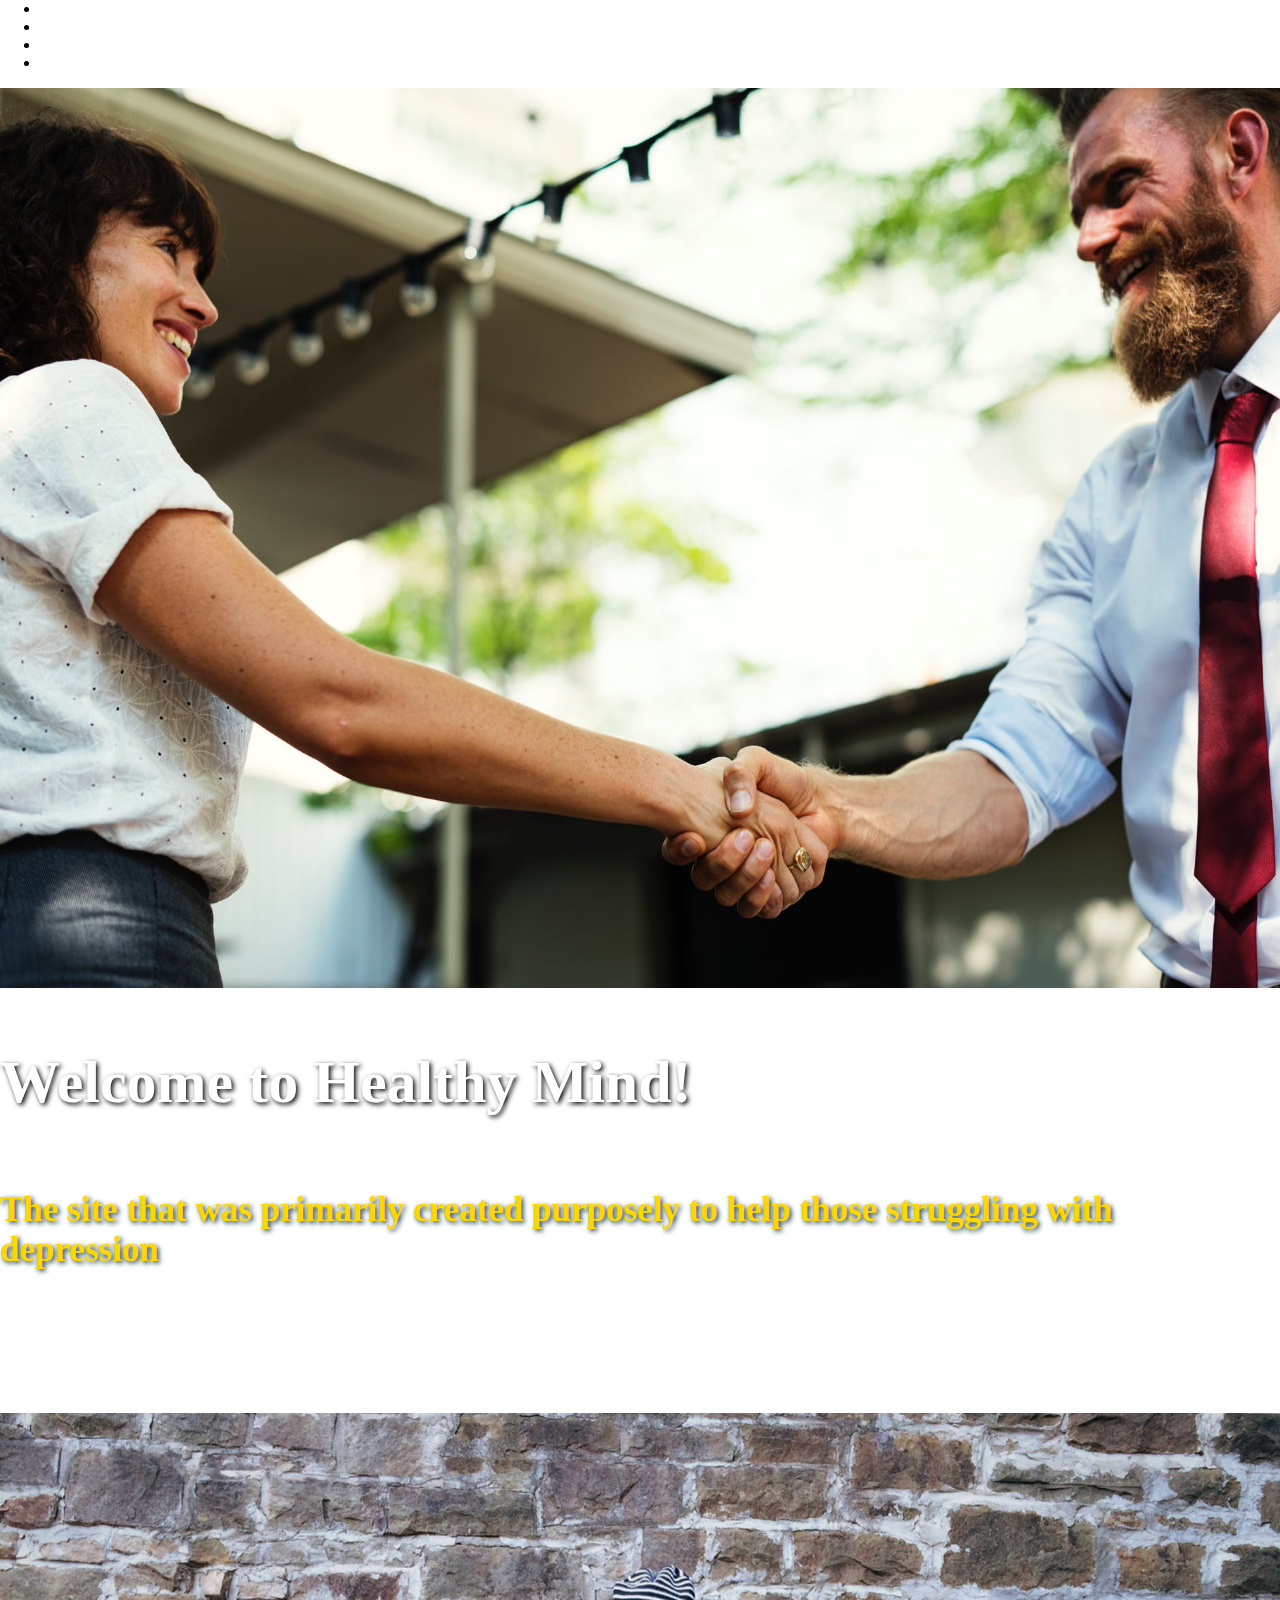
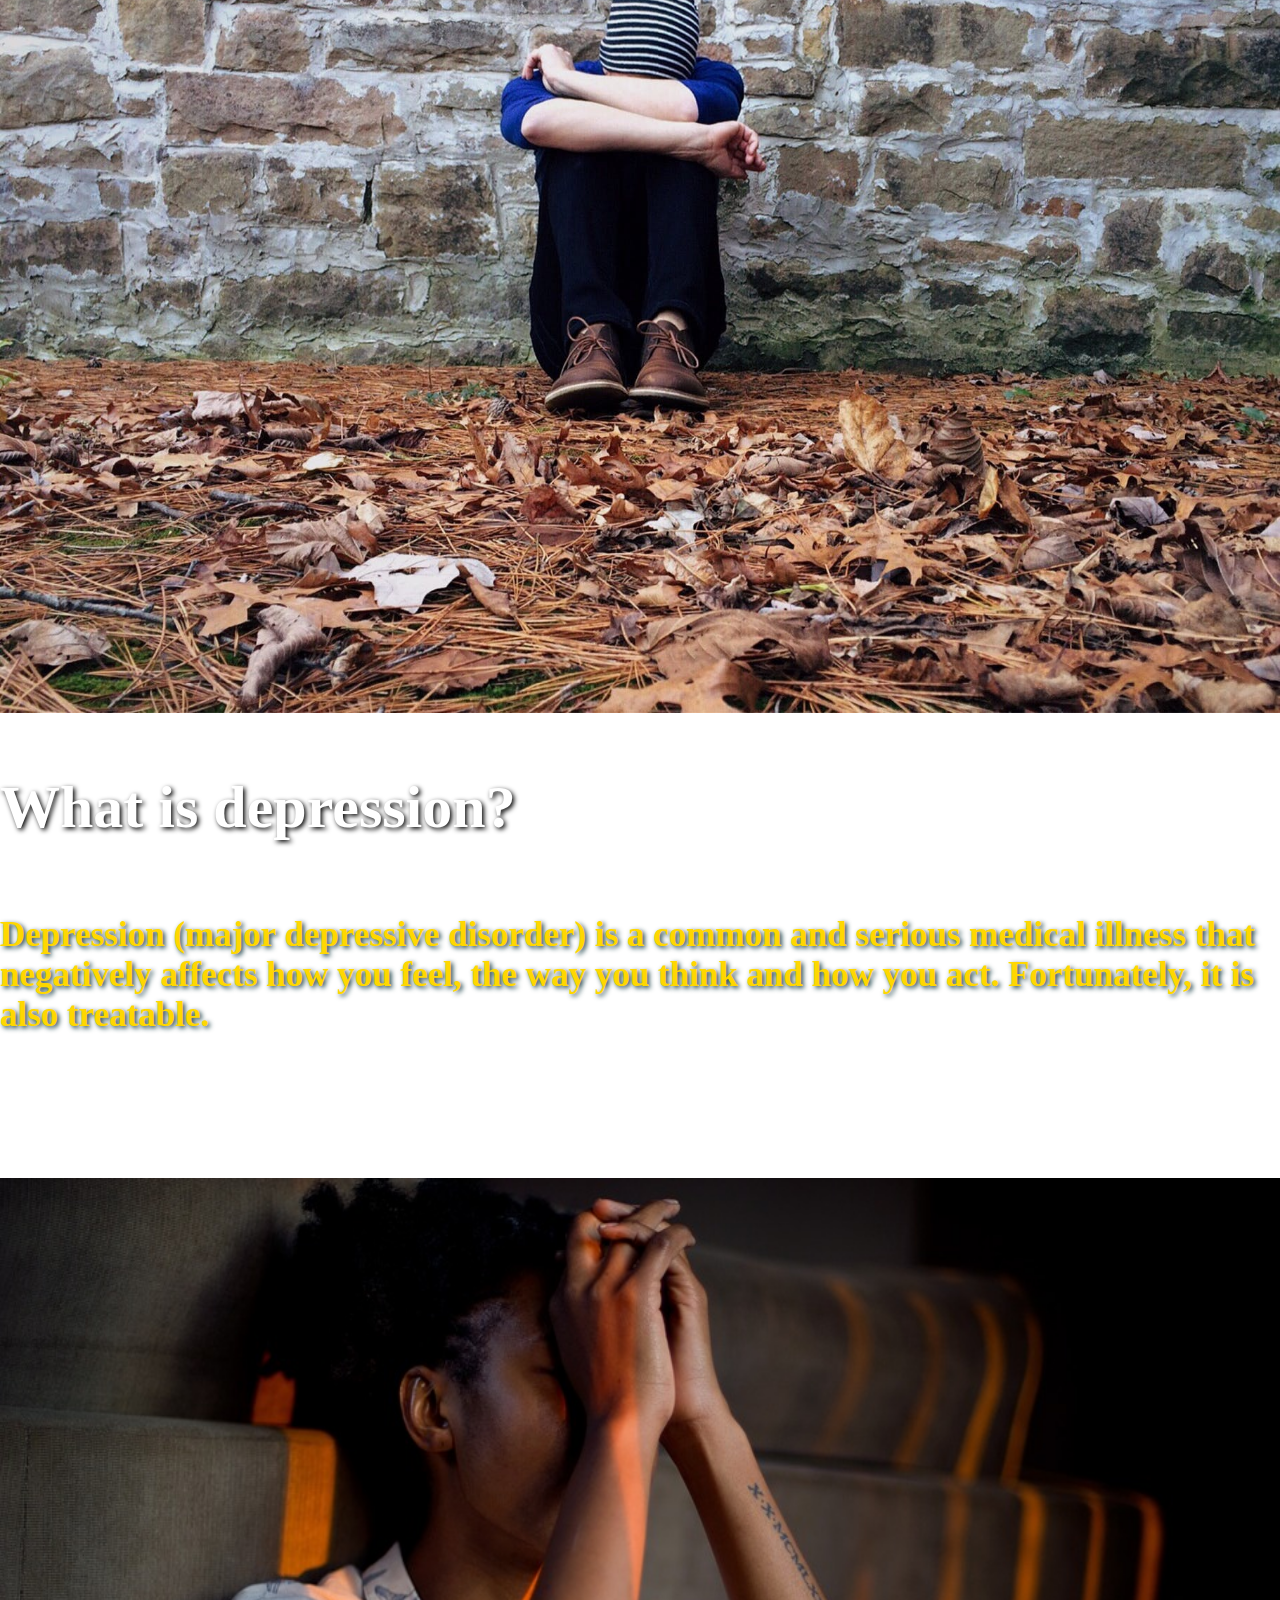
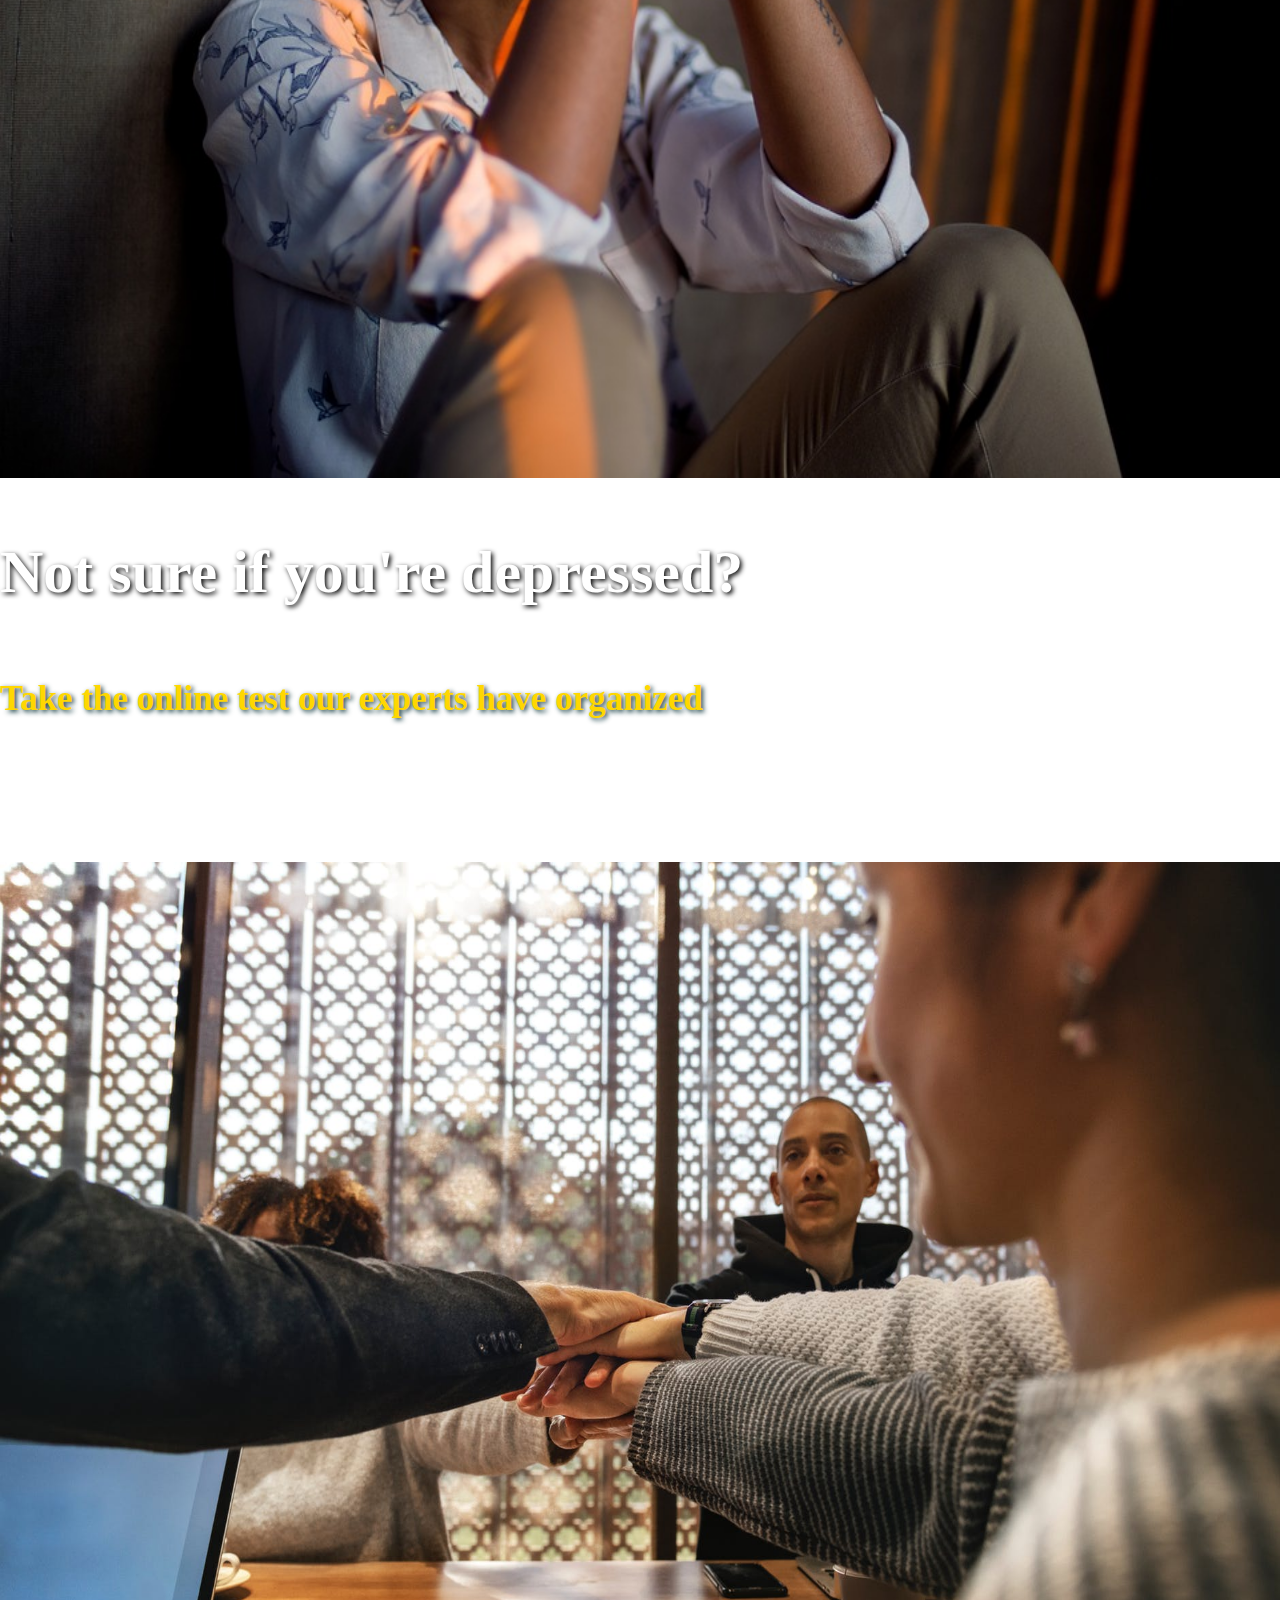
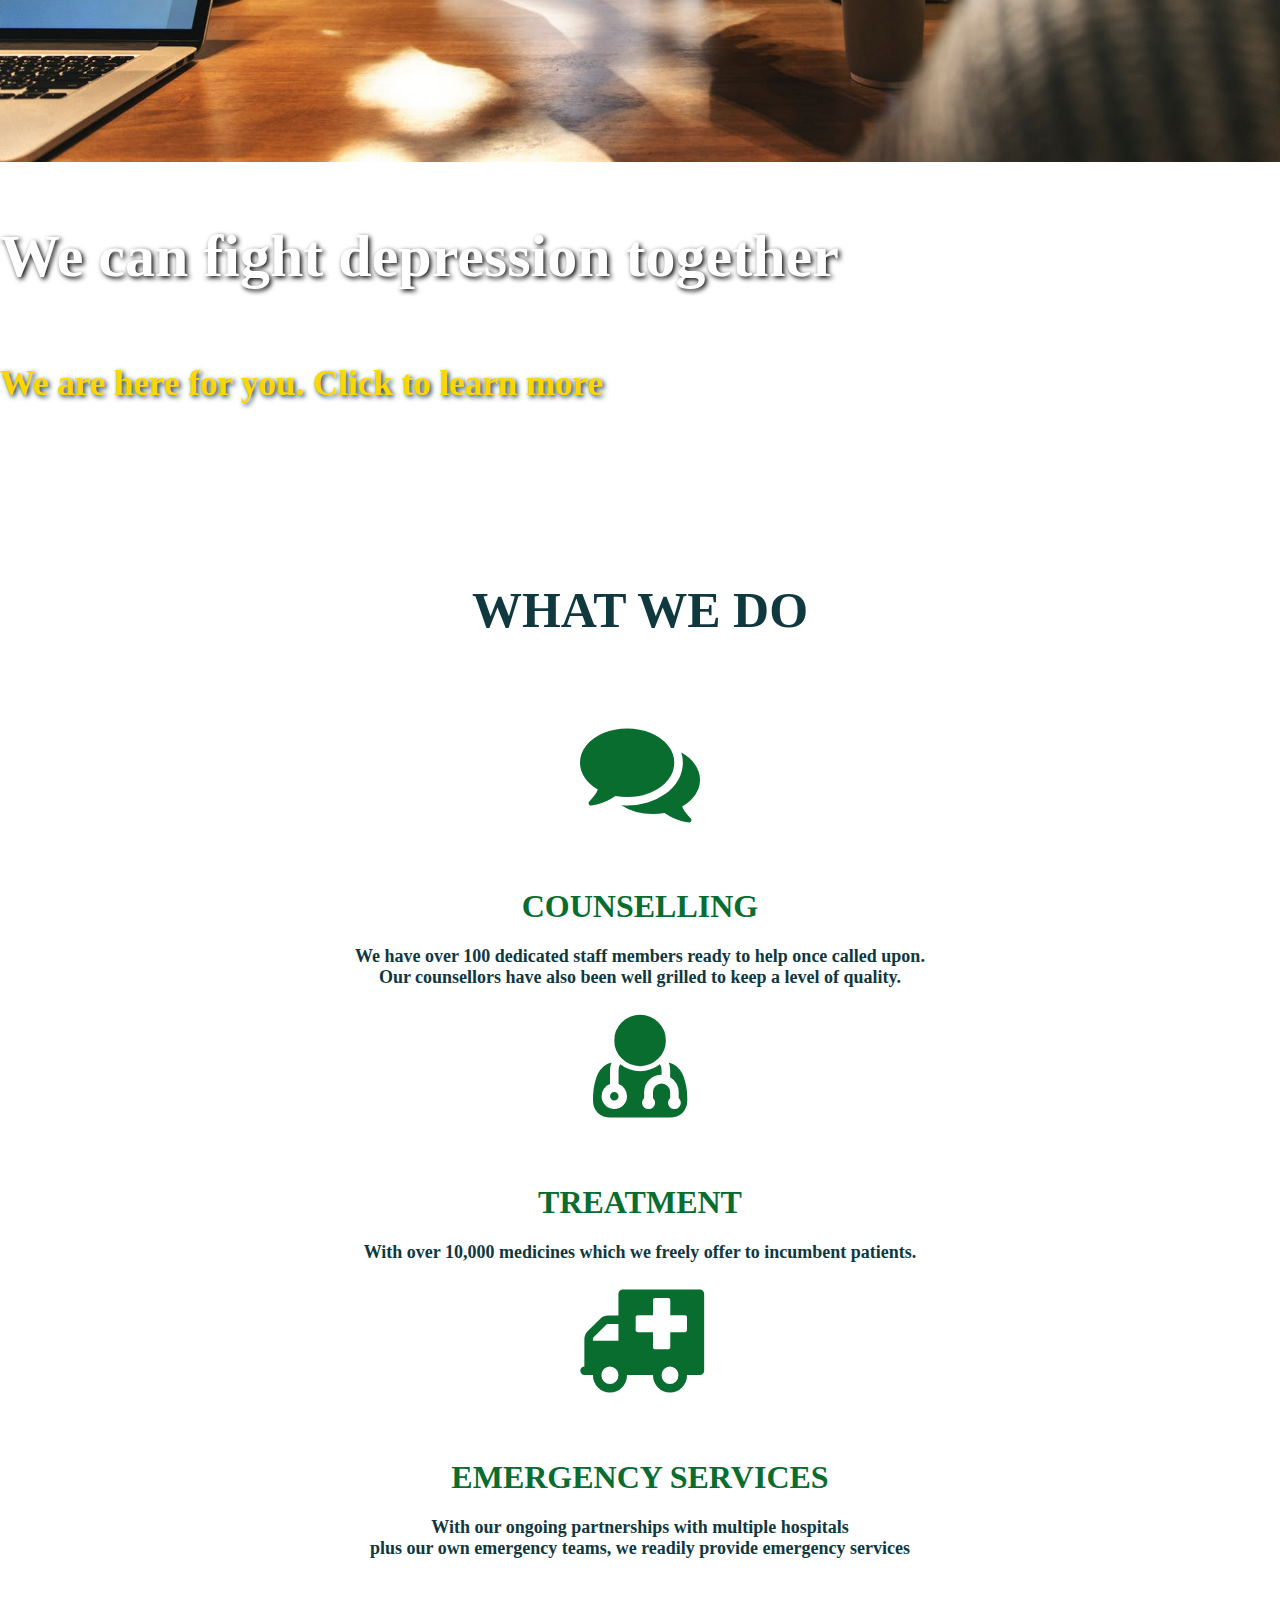
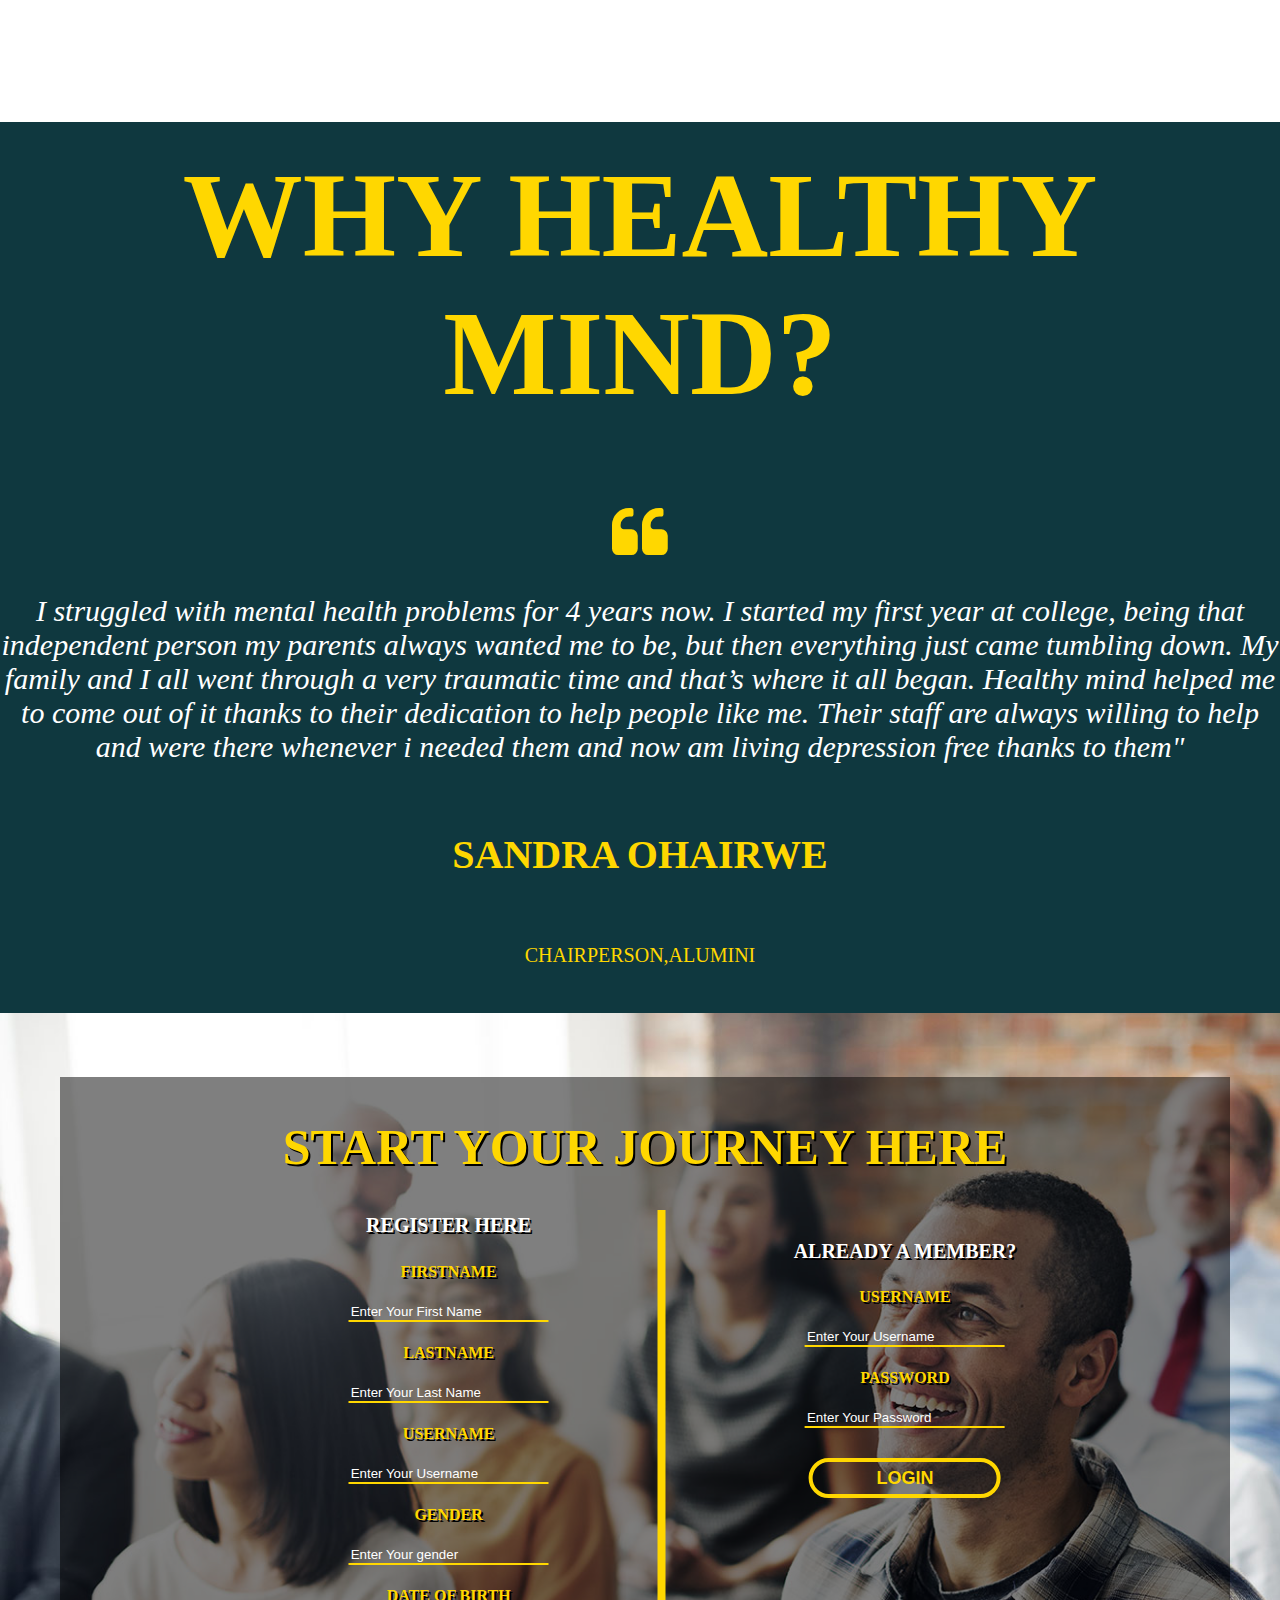
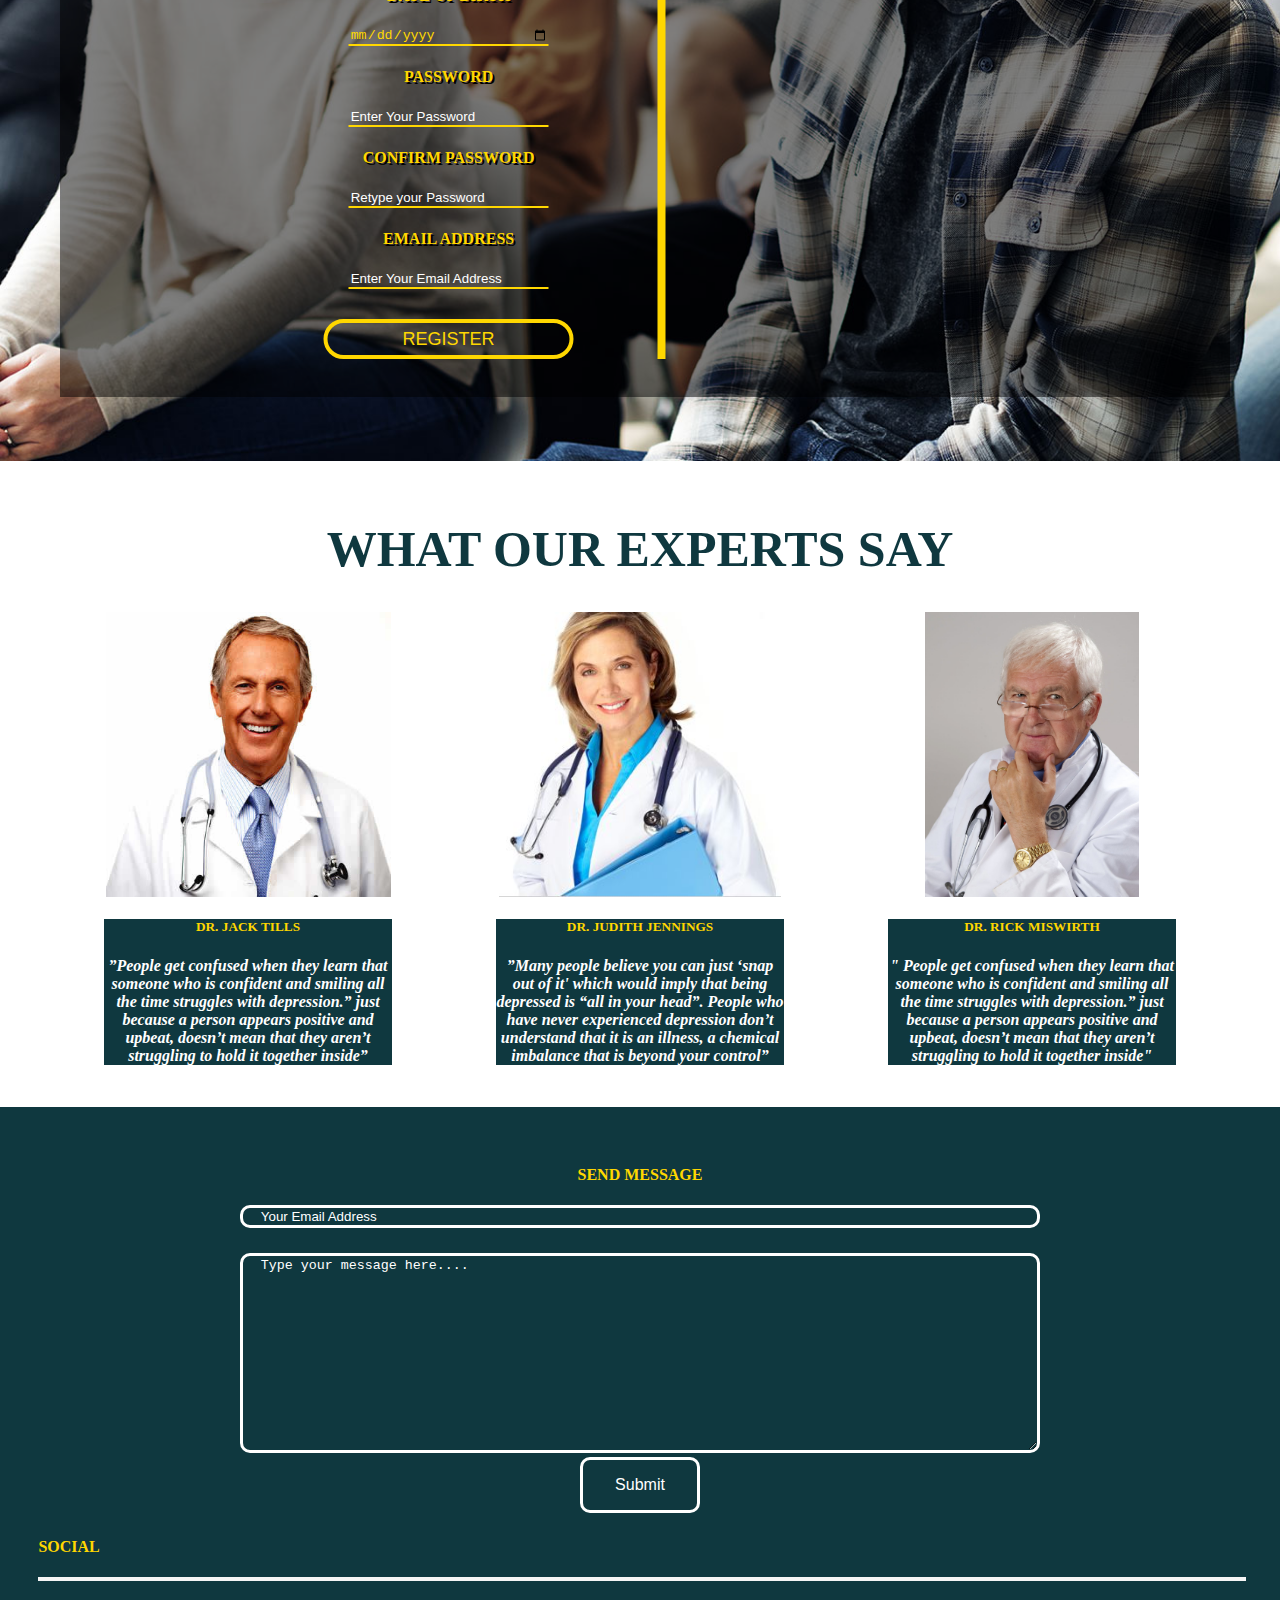
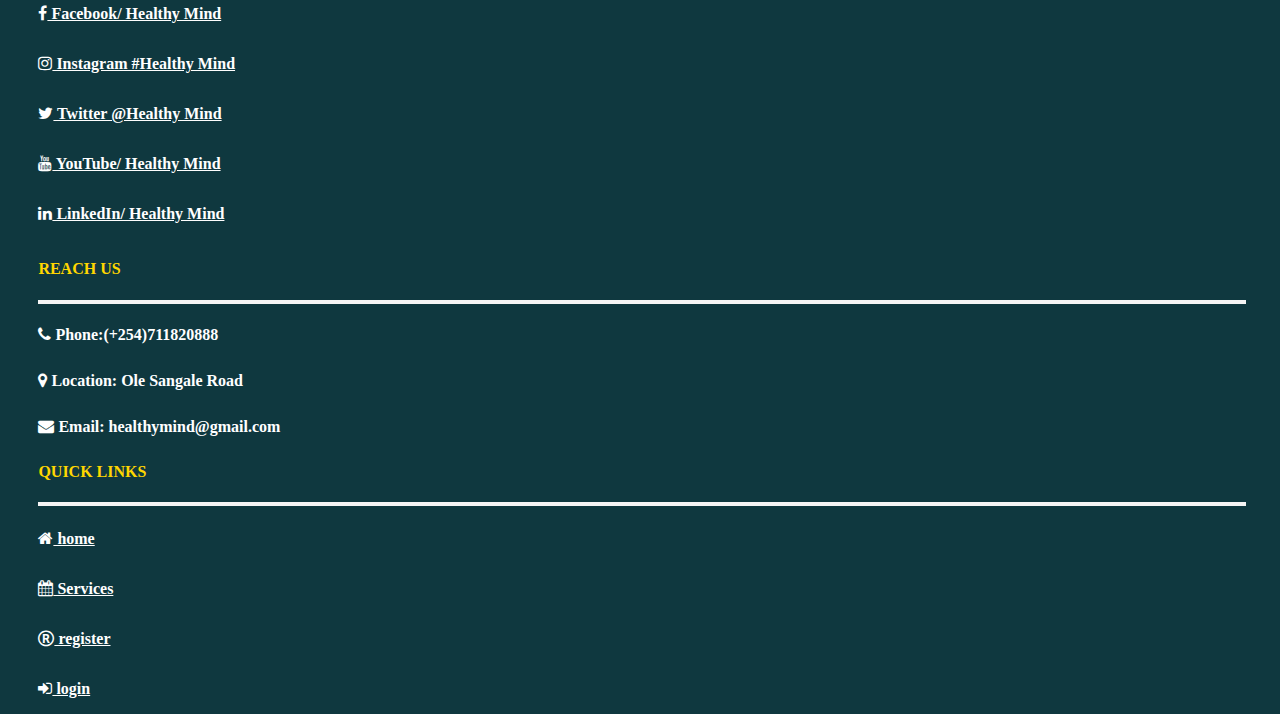
==== index.html @ f93de284 "Add carousel to the project" ====
<!DOCTYPE.html>
  <html>

  <head>
    <title>HOME</title>
    <meta charset="UTF-8">
    <meta name="viewport" content="width=device-width, initial-scale=1.0">
    <meta http-equiv="X-UA-Compatible" content="ie=edge">
    <link rel="stylesheet" href="css/bootstrap.min.css">
    <link rel="stylesheet" type="text/css" href="css/styles.css" />
    <link rel="stylesheet" href="https://stackpath.bootstrapcdn.com/bootstrap/4.1.3/css/bootstrap.min.css"
      integrity="sha384-MCw98/SFnGE8fJT3GXwEOngsV7Zt27NXFoaoApmYm81iuXoPkFOJwJ8ERdknLPMO" crossorigin="anonymous">
    <link href="https://stackpath.bootstrapcdn.com/font-awesome/4.7.0/css/font-awesome.min.css" rel="stylesheet"
      integrity="sha384-wvfXpqpZZVQGK6TAh5PVlGOfQNHSoD2xbE+QkPxCAFlNEevoEH3Sl0sibVcOQVnN" crossorigin="anonymous">
    <script src="https://stackpath.bootstrapcdn.com/bootstrap/4.1.3/js/bootstrap.min.js"
      integrity="sha384-ChfqqxuZUCnJSK3+MXmPNIyE6ZbWh2IMqE241rYiqJxyMiZ6OW/JmZQ5stwEULTy"
      crossorigin="anonymous"></script>
    <script src="js/scripts.js"></script>
  </head>

  <body>
    <div class="Section1">
      <!-- beginning of carousel section -->
      <div id="demo" class="carousel slide" data-ride="carousel">
        <ul class="carousel-indicators">
          <li data-target="#demo" data-slide-to="0" class="active"></li>
          <li data-target="#demo" data-slide-to="1"></li>
          <li data-target="#demo" data-slide-to="2"></li>
          <li data-target="#demo" data-slide-to="3"></li>
        </ul>
        <div class="carousel-inner">
          <div class="carousel-item active">
            <img id='c-slide' src="img/welcome.jpeg" alt="welcomr">
            <div class="carousel-caption">
              <h3 id="carousel-heading">Welcome to Healthy Mind!</h3>
              <p id="carousel-text">The site that was primarily created purposely to help those struggling with
                depression</p>
              <div id="button-spacing"><button id="carousel-button"><a href="index.html">START HERE</a></button></div>
            </div>
          </div>
          <div class="carousel-item">
            <img id='c-slide' src="img/depression.jpeg" alt="Chicago">
            <div class="carousel-caption">
              <h3 id="carousel-heading">What is depression?</h3>
              <p id="carousel-text">Depression (major depressive disorder) is a common and serious medical illness that
                negatively affects how you feel, the
                way you think and how you act. Fortunately, it is also treatable.</p>
              <div id="button-spacing"><button id="carousel-button"><a href="read-more.html">LEARN MORE</a></button>
              </div>
            </div>
          </div>
          <div class="carousel-item">
            <img id='c-slide' src="img/depression1.jpg" alt="New York">
            <div class="carousel-caption">
              <h3 id="carousel-heading">Not sure if you're depressed?</h3>
              <p id="carousel-text">Take the online test our experts have organized</p>
              <div id="button-spacing"><button id="carousel-button"><a href="tests.html">TEST NOW</a></button></div>
            </div>
          </div>
          <div class="carousel-item">
            <img id='c-slide' src="img/help.jpeg" alt="New York">
            <div class="carousel-caption">
              <h3 id="carousel-heading">We can fight depression together</h3>
              <p id="carousel-text">We are here for you. Click to learn more</p>
              <div id="button-spacing"><button id="carousel-button"><a href="selfhelp.html">JOIN US</a></button></div>
            </div>
          </div>
        </div>
        <a class="carousel-control-prev" href="#demo" data-slide="prev">
          <span class="carousel-control-prev-icon"></span>
        </a>
        <a class="carousel-control-next" href="#demo" data-slide="next">
          <div class="carousel-control-next-icon"></div>
        </a>
      </div>
      <!-- end of carousel section -->
    </div>
    <div class="Section2">
      <!-- beginning of services section -->
      <h1 id="WWD-heading"><a name="what-we-do"></a>WHAT WE DO</h1>
      <div class="row">
        <div class="col">
          <i id="icons" class="fa fa-comments" aria-hidden="true"></i><br>
          <h1 id="wwd-heading2">COUNSELLING</h1>
          <p id="wwd-paragraph"> We have over 100 dedicated staff members ready to help once called upon.<br />
            Our counsellors have also been well grilled to keep a level of quality.
          </p>
        </div>
        <div class="col">
          <i id="icons" class="fa fa-user-md" aria-hidden="true"></i><br />
          <h1 id="wwd-heading2">TREATMENT</h1>
          <p id="wwd-paragraph">With over 10,000 medicines which we freely offer to incumbent patients.
          </p>
        </div>
        <div class="col"><i id="icons" class="fa fa-ambulance" aria-hidden="true"></i><br />
          <h1 id="wwd-heading2">EMERGENCY SERVICES</h1>
          <p id="wwd-paragraph">With our ongoing partnerships with multiple hospitals<br /> plus our own emergency
            teams, we readily provide emergency services</p>
        </div>
      </div>
    </div>
    <!-- end of the services section -->
    <div class="healthy-mind-section">
      <!-- beginning of the testimony section -->
      <h1 id="healthy-mind-section">WHY HEALTHY MIND?</h1>
      <i id="quote"><span class="fa fa-quote-left"></span></i>
      <div id="testimony1">
        <p>I struggled with mental health problems for 4 years now. I started my first year at college, being that
          independent
          person my parents always wanted me to be, but then everything just came tumbling down. My family and I all
          went
          through
          a very traumatic time and that’s where it all began. Healthy mind helped me to come out of it thanks to
          their
          dedication to help people like me. Their staff are always willing to help and were there whenever i needed
          them
          and now am living depression free thanks to them"
        </p>
      </div>
      <div id="testimony2">
        <h5>SANDRA OHAIRWE</h5>
        <p>CHAIRPERSON,ALUMINI</p>
      </div>
    </div>
    <!-- end of the testimony section -->
    <div class="Section3">
      <div class="container">
        <div class="forms">
          <div class="register">
            <h1 id="register-section-heading">START YOUR JOURNEY HERE</h1>
            <div id="form1">
              <form class="text-center" method="POST" autocomplete="OFF" action="">
                <h2 id="register-form-heading"><a name="register"></a>REGISTER HERE</h2>
                <p>FIRSTNAME</p>
                <input type="text" name="" placeholder="Enter Your First Name" required />
                <br />
                <p>LASTNAME</p>
                <input type="text" name="" placeholder="Enter Your Last Name" required />
                <br />
                <p>USERNAME</p>
                <input type="text" name="" placeholder="Enter Your Username" required />
                <br />
                <p>GENDER</p>
                <input type="text" name="" placeholder="Enter Your gender" required />
                <br />
                <p>DATE OF BIRTH</p>
                <input type="date" name="" required />
                <br />
                <p>PASSWORD</p>
                <input type="text" name="" placeholder="Enter Your Password" required />
                <br />
                <p>CONFIRM PASSWORD</p>
                <input type="password" name="" placeholder="Retype your Password" required />
                <br />
                <p>EMAIL ADDRESS</p>
                <input type="email" name="" placeholder="Enter Your Email Address" required />
                <br />
                <br />
                <input type="submit" value="REGISTER">
              </form>
            </div>
            <div id="form2">
              <form method="POST" class="text-center" autocomplete="OFF" action="">
                <h2 id="register-form-heading"><a name="login"></a>ALREADY A MEMBER?</h2>
                <p>USERNAME</p>
                <input type="text" name="" placeholder="Enter Your Username" required />
                <p>PASSWORD</p>
                <input type="text" name="" placeholder="Enter Your Password" required />
                <br />
                <br />
                <input type="submit" value="LOGIN">
              </form>
            </div>
          </div>
        </div>
      </div>
    </div>
    </div>
    <div class="Section4">
      <h1 id="expert-heading">WHAT OUR EXPERTS SAY</h1>
      <div class="experts">
        <div id="expert-1">
          <div class="card" style="width: 18rem;">
            <img class="third-image" class="card-img-top" src="img/expert.jpg" alt="Healthy Mind Expert">
            <div class="card-body">
              <h5 class="card-title">DR. JACK TILLS</h5>
              <p class="card-text">”People get confused when they learn that someone who is confident and smiling all
                the time struggles with depression.”
                just because a person appears positive and upbeat, doesn’t mean that they aren’t
                struggling to
                hold it together inside”
              </p>
            </div>
          </div>
        </div>
        <div id="expert-2">
          <div class="card" style="width: 18rem;">
            <img class="third-image" class="card-img-top" src="img/expert1.jpg" alt="Healthy Mind Expert">
            <div class="card-body">
              <h5 class="card-title">DR. JUDITH JENNINGS</h5>
              <p class="card-text">”Many people believe you can just ‘snap out of
                it' which would imply that being depressed is “all in your head”. People
                who have never experienced depression don’t
                understand that it is
                an illness, a chemical imbalance that is beyond your control”
              </p>
            </div>
          </div>
        </div>
        <div id="expert-2">
          <div class="card" style="width: 18rem;">
            <img class="third-image" class="card-img-top" src="img/tancredi.jpeg" alt="Healthy Mind Expert">
            <div class="card-body">
              <h5 class="card-title">DR. RICK MISWIRTH</h5>
              <p class="card-text">" People get confused when they learn that someone who is confident and smiling all
                the time struggles with depression.”
                just because a person appears positive and upbeat, doesn’t mean that they aren’t
                struggling to
                hold it together inside"
              </p>
            </div>
          </div>
        </div>
      </div>
    </div>
    <div class="Section5">
      <div class="row">
        <div class="col-md-6">
          <div id="feedback">
            <h4>SEND MESSAGE</h4>
            <form id="feedback-form" action="" method="POST" autocomplete="">
              <div id="feedback-email">
                <input type="email" id="email" name="" placeholder="Your Email Address" required />
              </div>
              <textarea id="textarea" type="text" name="" placeholder="Type your message here...." required></textarea>
              <div id="feedback-button">
                <input id="feedback-submit" type="submit" name="">
              </div>
            </form>
          </div>
        </div>
        <div class="col-md-2">
          <div id="social">
            <h4>SOCIAL</h4>
            <hr id="line" />
            <a href=""><i class="fa fa-facebook"></i> Facebook/ Healthy Mind</a><br>
            <a href=""><i class="fa fa-instagram"></i> Instagram #Healthy Mind</a><br>
            <a href=""><i class="fa fa-twitter"></i> Twitter @Healthy Mind</a><br>
            <a href=""><i class="fa fa-youtube"></i> YouTube/ Healthy Mind</a><br>
            <a href=""><i class="fa fa-linkedin"></i> LinkedIn/ Healthy Mind</a>
          </div>
        </div>
        <div class="col-md-2">
          <div id="">
            <h4>REACH US</h4>
            <div id="reach-us">
              <hr id="line" />
              <p><i class="fa fa-phone"></i> Phone:(+254)711820888</p>
              <p><i class="fa fa-map-marker"></i> Location: Ole Sangale Road</p>
              <p><i class="fa fa-envelope"></i> Email: healthymind@gmail.com</p>
            </div>
          </div>
        </div>
        <div class="col-md-2">
          <h4>QUICK LINKS</h4>
          <div id="page-links">
            <hr id="line" />
            <a href="#home"><i class="fa fa-home"></i> home</a><br />
            <a href="#what-we-do"><i class="fa fa-calendar"></i> Services</a><br />
            <a href="#register"><i class="fa fa-registered"></i> register</a><br />
            <a href="#login"><i class="fa fa-sign-in"></i> login</a><br />
          </div>
        </div>
      </div>
    </div>
    <!-- <script src="js/scripts.js"></script> -->
    <script src="js/jquery.min.js"></script>
    <script src="js/bootstrap.min.js"></script>
  </body>

  </html>
---- css/styles.css ----
body {
  margin: 0;
}

#c-slide {
  height: 100vh;
  width: 100vw;
  background-size: auto 100%;
  background-position: center center;
}

#carousel-heading {
  padding-bottom: 1%;
  font-size: 60px;
  color: white;
  font-weight: bolder;
  text-shadow: 2px 2px 5px black;
}

#carousel-text {
  font-size: 35px;
  padding-bottom: 3%;
  font-weight: bold;
  color: gold;
  text-shadow: 2px 2px 5px rgb(15, 56, 63);
}

#carousel-button {
  border: none;
  border: 4px solid white;
  background: none;
  color: rgb(15, 56, 63);
  border-radius: 30px;
  width: 250px;
  cursor: pointer;
}

#button-spacing {
  padding-bottom: 2%;
}

#carousel-button:hover {
  border: none;
  border: 4px solid gold;
  background: none;
  border-radius: 30px;
  box-shadow: 2px 2px 5px rgb(15, 56, 63);
  color: rgb(15, 56, 63);
}

#carousel-button a {
  padding-left: 1%;
  padding-right: 1%;
  text-decoration: none;
  color: white;
  font-size: 30px;
  font-weight: bolder;
}

#carousel-button a:hover {
  padding-left: 1%;
  padding-right: 1%;
  text-decoration: none;
  color: gold;
  font-size: 30px;
  background: none;
  font-weight: bolder
}

.Section2 {
  text-align: center;
  padding-bottom: 5%;
  color: rgb(8, 109, 47);
  font-weight: bold;
}

.Section3 {
  color: white;
  font-weight: bold;
  padding-bottom: 5%;
  padding-top: 5%;
  text-align: center;
  background-image: url("../img/focus.jpg");
  background-repeat: no-repeat;
  background-size: cover;
  text-shadow: 2px 2px black;
  line-height: 30px;
}

.forms {
  color: white;
  background: rgba(0, 0, 0, 0.5);
  margin-left: 60px;
  margin-right: 50px;
  display: flex;
  flex-wrap: wrap;
  justify-content: space-around;
  height: 920px;
}

#form1 {
  top: 25%;
  left: 20%;
  /* right:50%; */
  width: 425px;
  transform: translate(-10%, 0%);
  box-sizing: border-box;
  border-right:8px solid gold;
}

#form1 input[type="submit"] {
  border: none;
  outline: none;
  height: 40px;
  background: transparent;
  color: gold;
  font-size: 18px;
  width: 60%;
  border-radius: 20px;
  border: 4px solid gold;
}

input::placeholder {
  color: white;
}

#form1 input[type="date"] {
  background: transparent;
  border: none;
  color: gold;
  border-bottom: 2px solid gold;
  width: 200px;
}

#form1 input[type="email"], [type="password"], [type="text"] {
  background: transparent;
  border: none;
  color: gold;
  border-bottom: 2px solid gold;
  width: 200px;
}

#form2 input[type="submit"] {
  border: none;
  outline: none;
  height: 40px;
  background: transparent;
  color: gold;
  font-size: 18px;
  border-radius: 20px;
  width: 60%;
  font-weight: bolder;
  border: 4px solid gold;
}

#form2 input[type="submit"]:hover {
  background-color: gold;
  border: 4px solid white;
  color: rgb(15, 56, 63);
  font-weight: bolder;
}

#form1 input[type="submit"]:hover {
  background-color: gold;
  border: 3px solid white;
  color: rgb(15, 56, 63);
  font-weight: bolder;
}

#form1 p {
  color: gold;
  font-weight: bolder;
}

#form2 p {
  color: gold;
  font-weight: bolder;
}

#form1 h2 {
  color: white;
  font-size: 20px;
}

#form2 h2 {
  color: white;
  font-size: 20px;
}

#form2 {
  left: 45%;
  width: 320px;
  height: 720px;
  float: right;
  transform: translate(18%, -105%);
  color: white;
  border: none;
}

.Section4 {
  text-align: center;
  font-weight: bolder;
}

.experts {
  display: flex;
  justify-content: space-evenly;
  padding-bottom: 2%;
}

#WWD-heading {
  font-weight: bolder;
  font-size: 50px;
  color: rgb(15, 56, 63);
}

#expert-heading {
  padding-top: 2%;
  font-weight: bolder;
  font-size: 50px;
  color: rgb(15, 56, 63);
}

.Section5 {
  color: white;
  background: rgb(15, 56, 63);
}

.Section5 h4 {
  color: gold;
  font-weight: bolder;
}

.Section h1 {
  color: rgb(15, 56, 63);
}

.register {
  text-align: center;
  height: 840px;
  color: white;
}

#social {
  font-weight: bolder;
}

#social a {
  color: white;
  text-align: left;
  font-weight: bolder;
  line-height: 50px;
}

#social a:hover {
  text-decoration: none;
  color: gold;
}

.row {
  padding-top: 3%;
  padding-left: 3%;
  padding-right: 3%;
}

#reach-us {
  font-weight: bolder;
  color: white;
}

#reach-us p {
  line-height: 30px;
  text-align: left;
}

#page-links {
  font-weight: bolder;
}

#page-links a {
  color: white;
  text-align: left;
  font-weight: bolder;
  line-height: 50px;
}

#page-links a:hover {
  text-decoration: none;
  color: gold;
}

#textarea {
  height: 200px;
  width: 800px;
  border: 3px solid white;
  flex-wrap: flex;
  color: white;
  border-radius: 10px;
}

#textarea::placeholder {
  color: white;
  padding-left: 2%;
}

#feedback-form {
  flex-wrap: wrap;
}

#feedback-form input[type="email"] {
  border: none;
  background: transparent;
  border: 3px solid white;
  width: 800px;
  bottom: 10px;
  color: white;
  border-radius: 10px;
}

#feedback-email {
  padding-bottom: 2%;
}

#feedback-submit {
  background-color: rgb(15, 56, 63);
  border: none;
  border: 3px solid white;
  color: white;
  padding: 16px 32px;
  text-align: center;
  text-decoration: none;
  display: inline-block;
  font-size: 16px;
  margin: 4px 2px;
  cursor: pointer;
  border-radius: 10px;
}

#feedback-submit:hover {
  background-color: white;
  color: rgb(15, 56, 63);
}

#feedback {
  font-weight: bolder;
  text-align: center;
  left: 5%;
}

#feedback-button {
  text-align: center;
}

#email::placeholder {
  padding-left: 2%;
}

.healthy-mind-section {
  text-align: center;
  font-size: 60px;
  background: rgb(15, 56, 63);
  color: white;
  padding-bottom: 2%;
}

.healthy-mind-section h1 {
  color: gold;
  font-weight: bolder;
  padding-top: 2%;
}

#testimony1 p {
  font-style: italic;
  font-size: 30px;
}

#testimony2 {
  color: gold;
}

#testimony2 h5 {
  font-size: 40px;
  font-weight: bolder;
}

#testimony2 p {
  font-size: 20px;
}

#healthy-mind-section h1 {
  font-weight: bold;
  color: gold;
}

#quote {
  color: gold;
}

.card:hover {
  padding: 2px;
  box-shadow: 10px 10px 5px grey;
}

.third-image {
  height: 285px;
}

.card-body {
  background: rgb(15, 56, 63);
  color: white;
}

.card-title {
  font-weight: bolder;
  color: gold;
}

#expert-submit {
  background-color: rgb(15, 56, 63);
  font-weight: bolder;
  border: none;
  border: 3px solid white;
  color: gold;
  padding: 16px 32px;
  text-align: center;
  text-decoration: none;
  display: inline-block;
  font-size: 16px;
  cursor: pointer;
  border-radius: 10px;
  width: 120px;
}

#expert-submit:hover {
  font-size: 10px;
  font-weight: bolder;
  background: none;
  color: white;
  border: 4px solid gold;
  border-radius: 20px;
}

.card-text {
  font-style: italic;
}

#register-section-heading {
  font-size: 50px;
  font-weight: bolder;
  padding-top: 3%;
  padding-bottom: 2%;
  color:gold;
}

#register-form-heading {
  font-size: 40px;
  font-weight: bolder;
  color: rgb(8, 109, 47);
}

#line {
  border: 2px solid whitesmoke;
  width: 100%;
  text-align: left;
}

#icons {
  font-size: 120px;
  padding-bottom: 3%;
  color: rgb(8, 109, 47)
}

#wwd-paragraph {
  color: rgb(15, 56, 63);
  font-size: 18px;
  font-weight: bold;
}

#wwd-heading2 {
  font-weight: bolder;
}
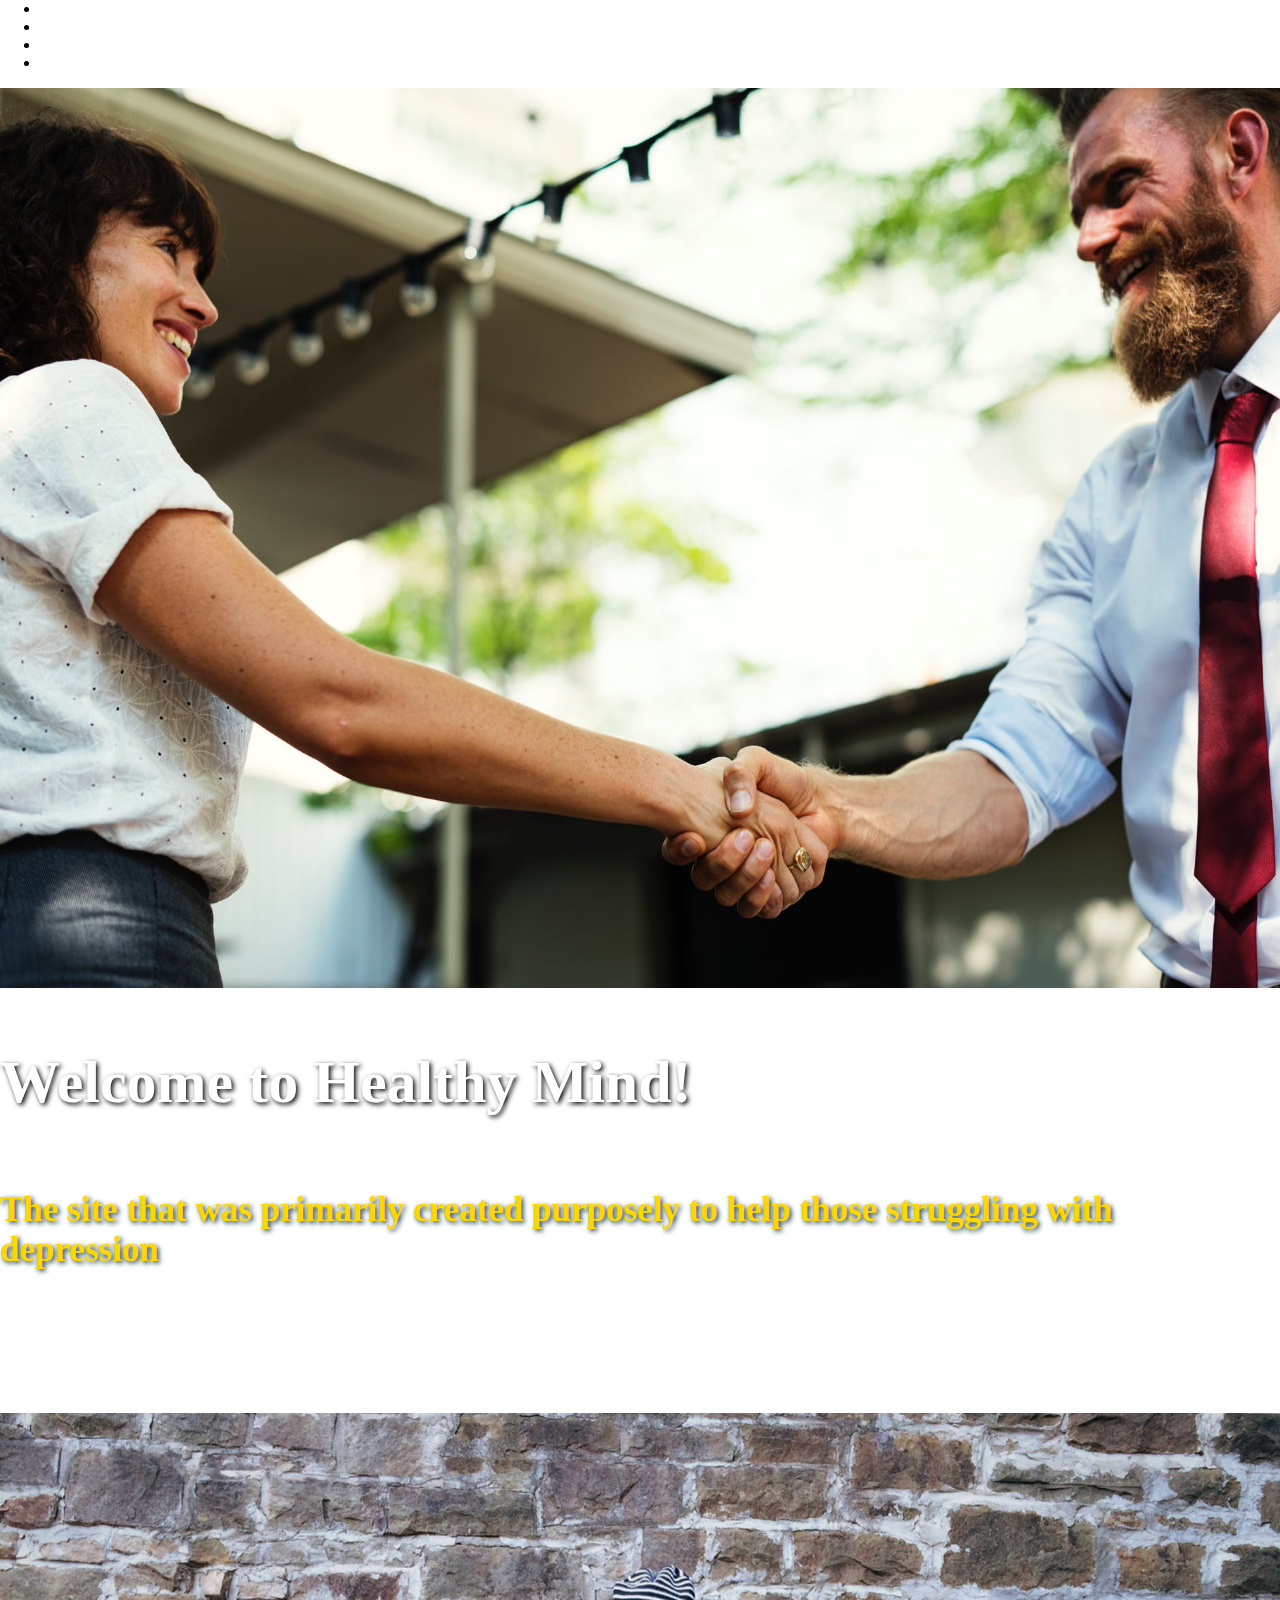
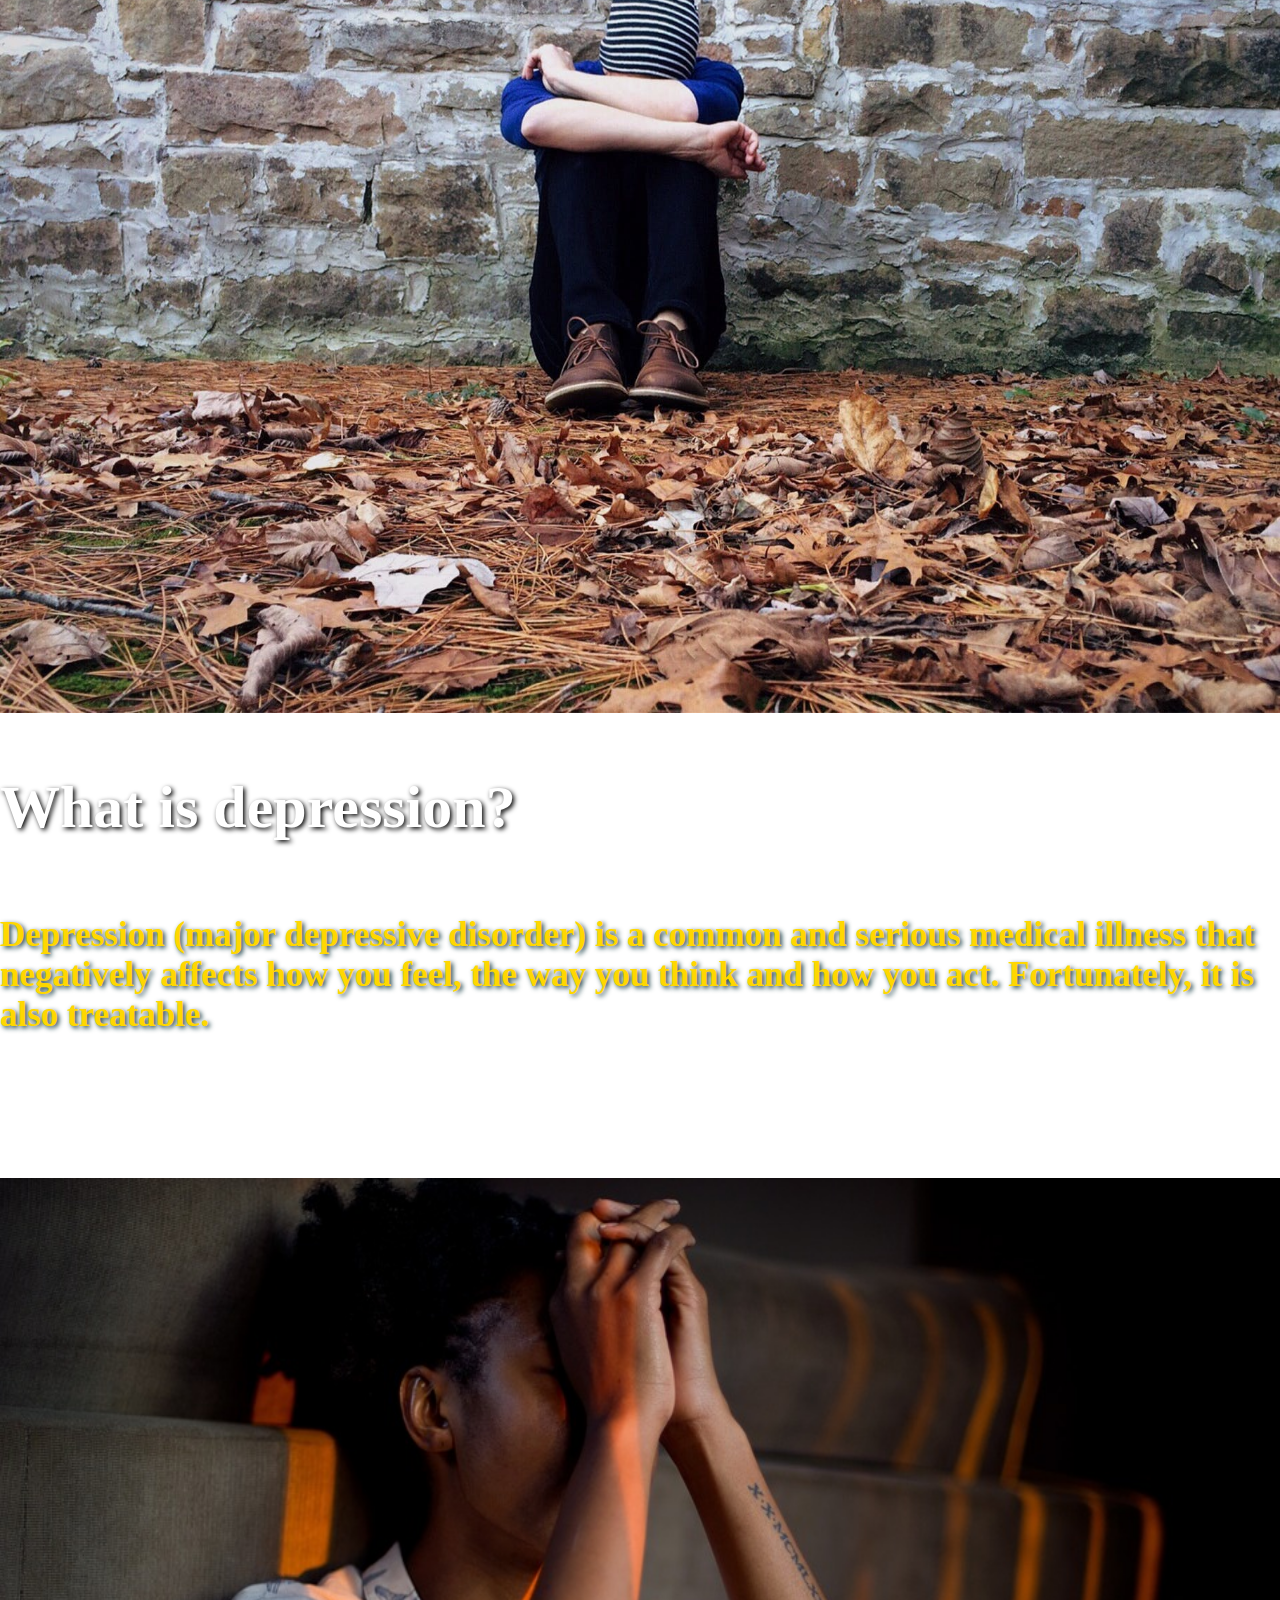
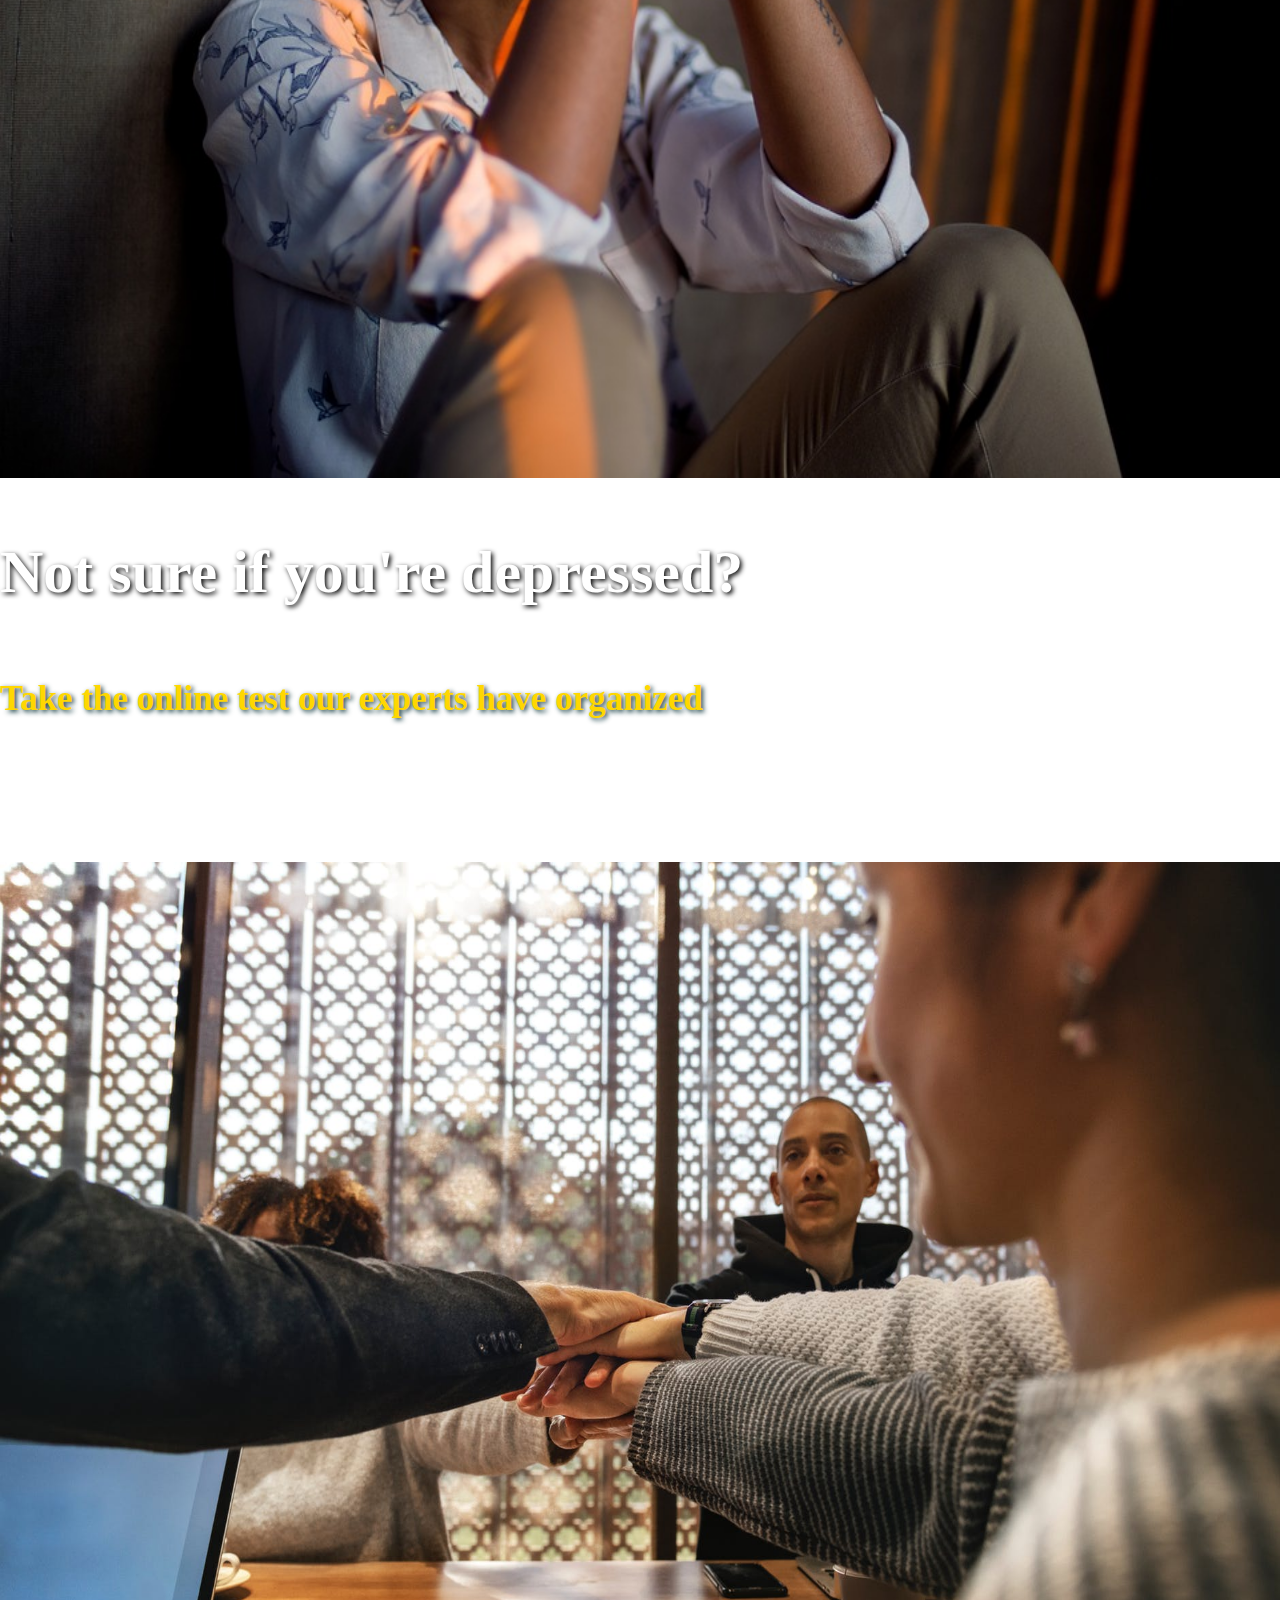
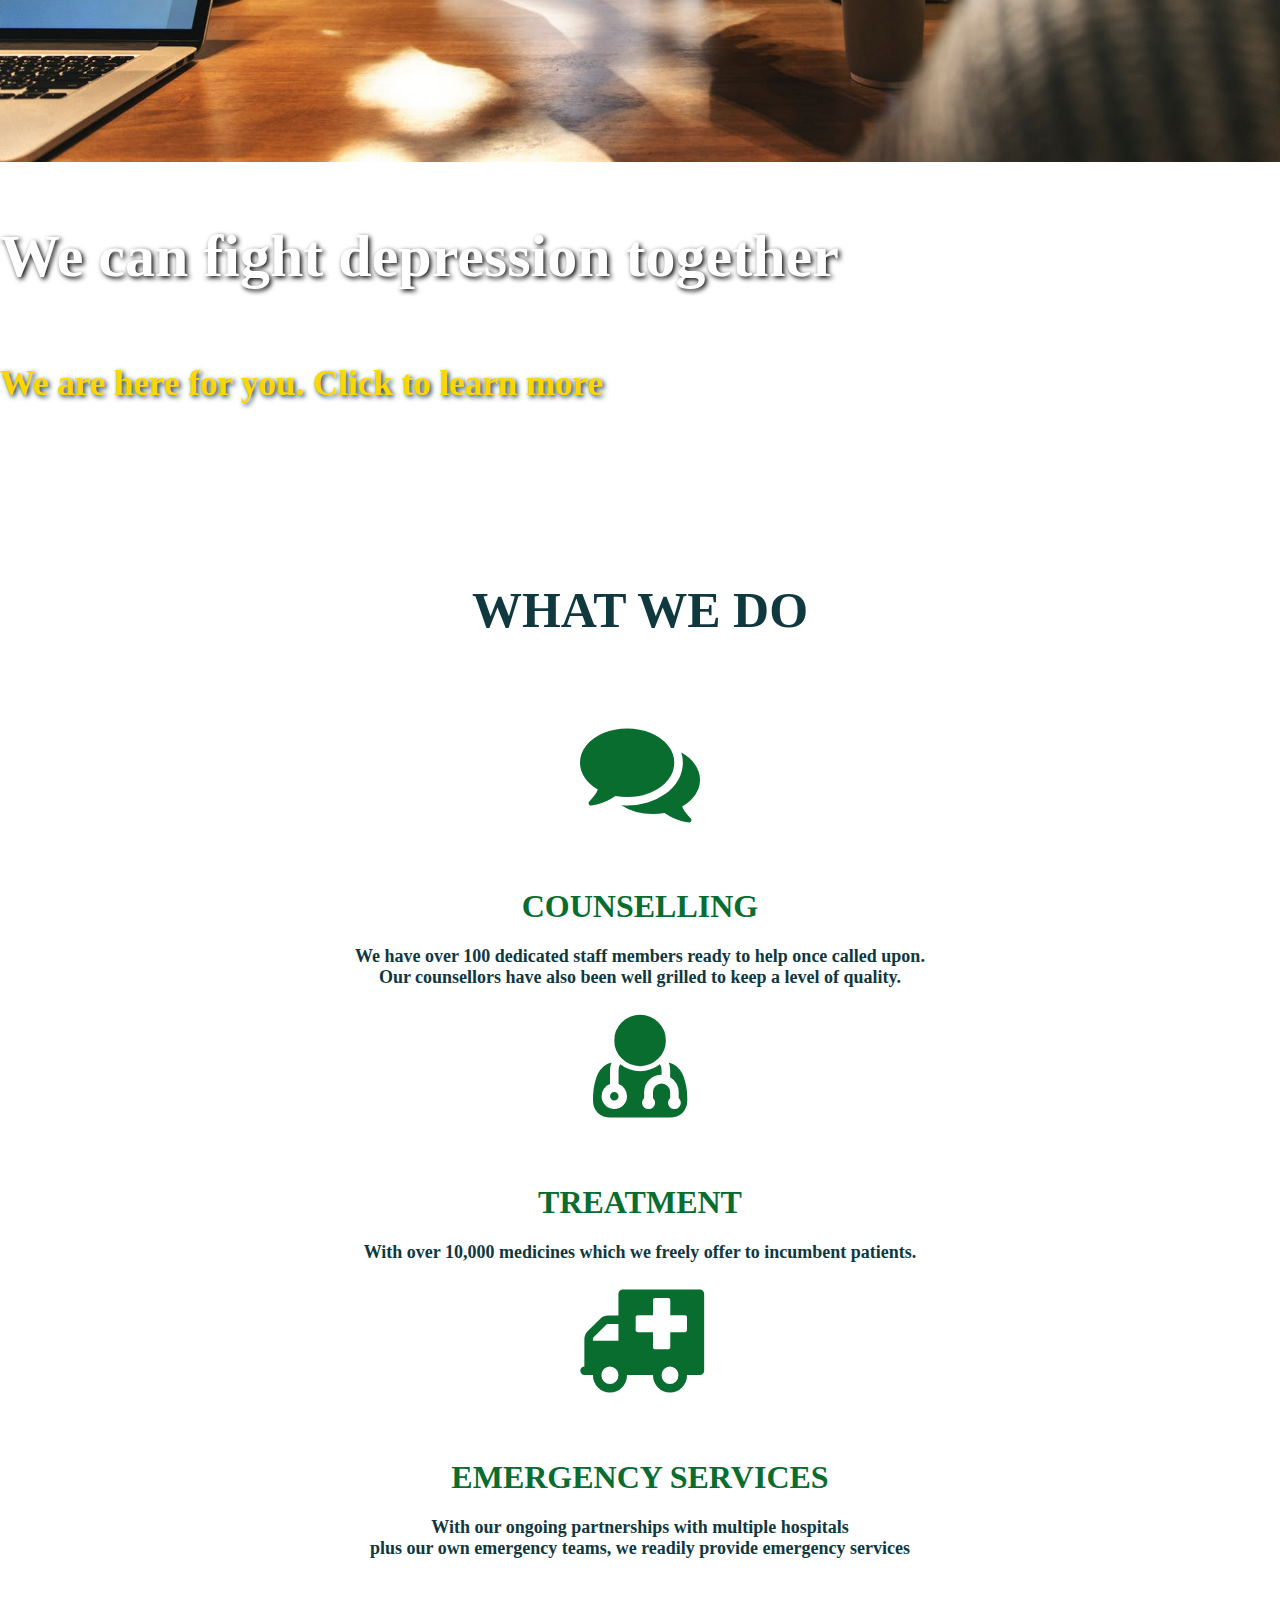
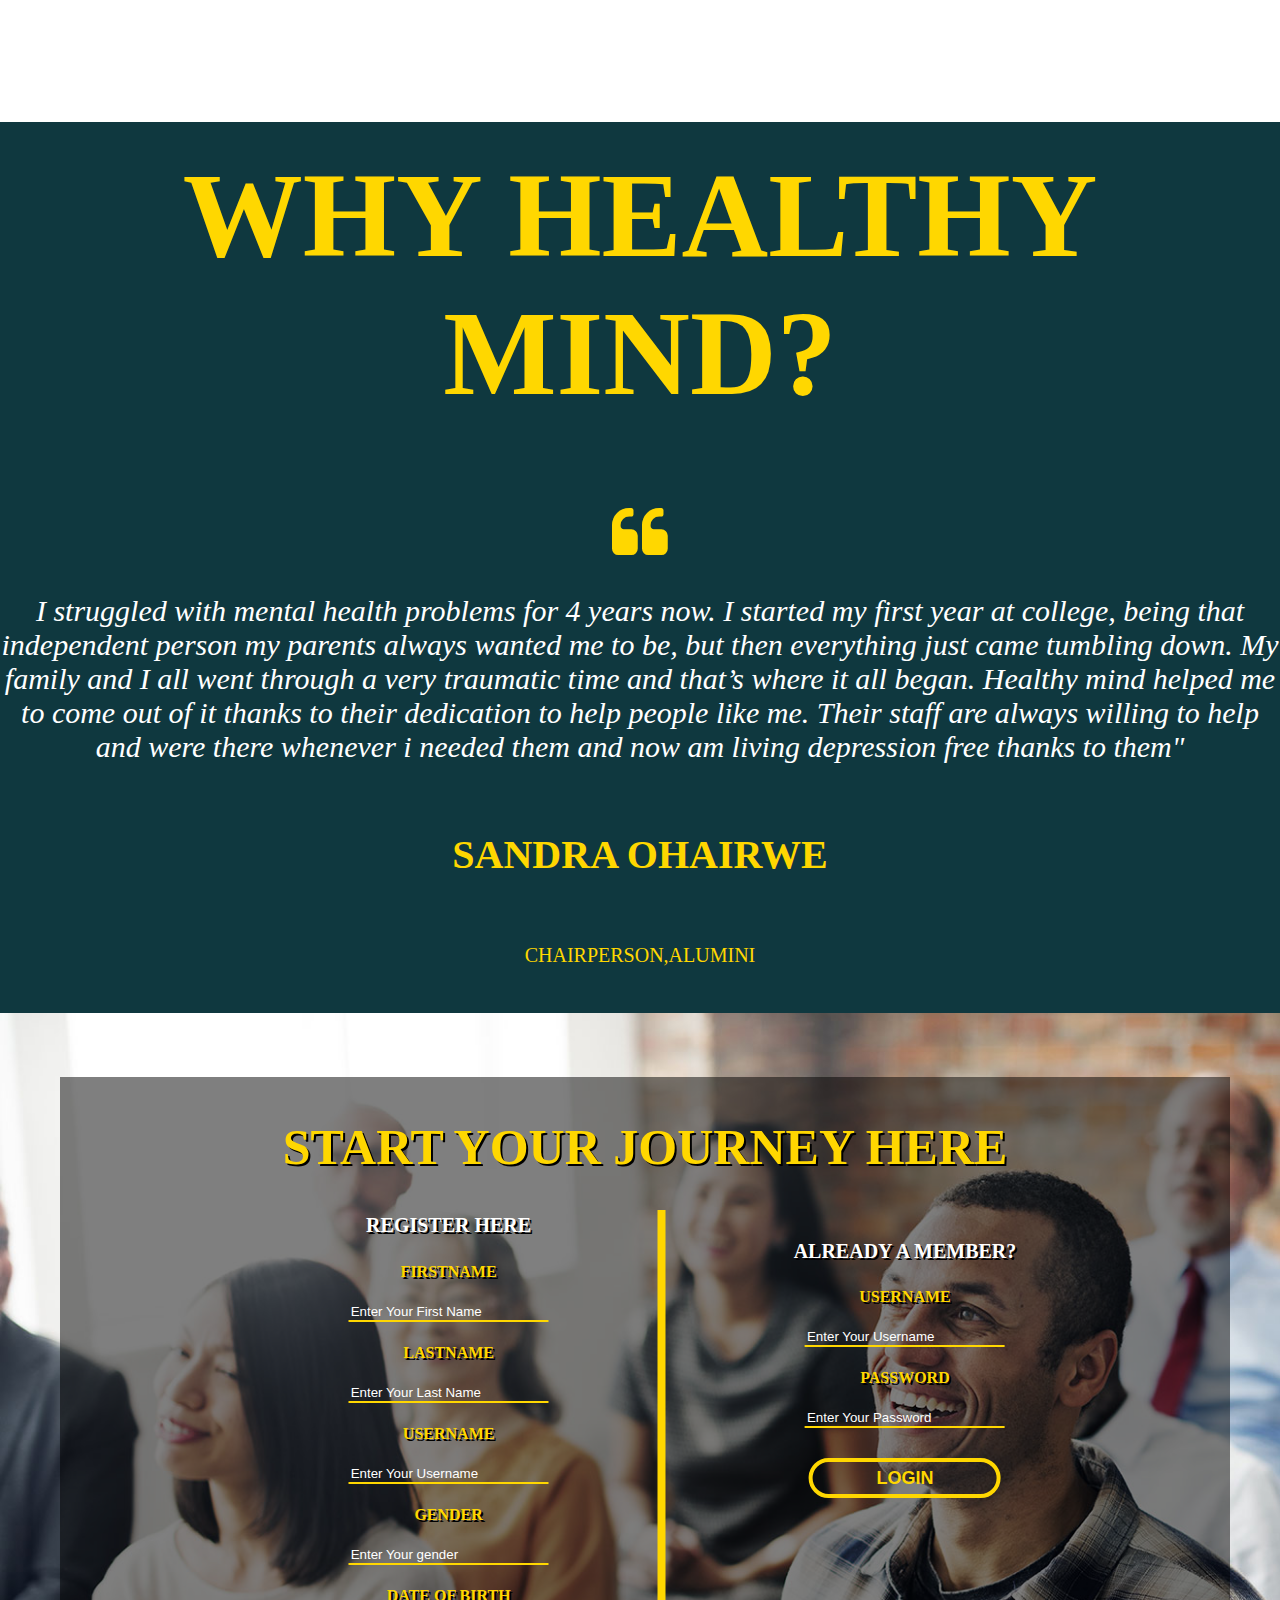
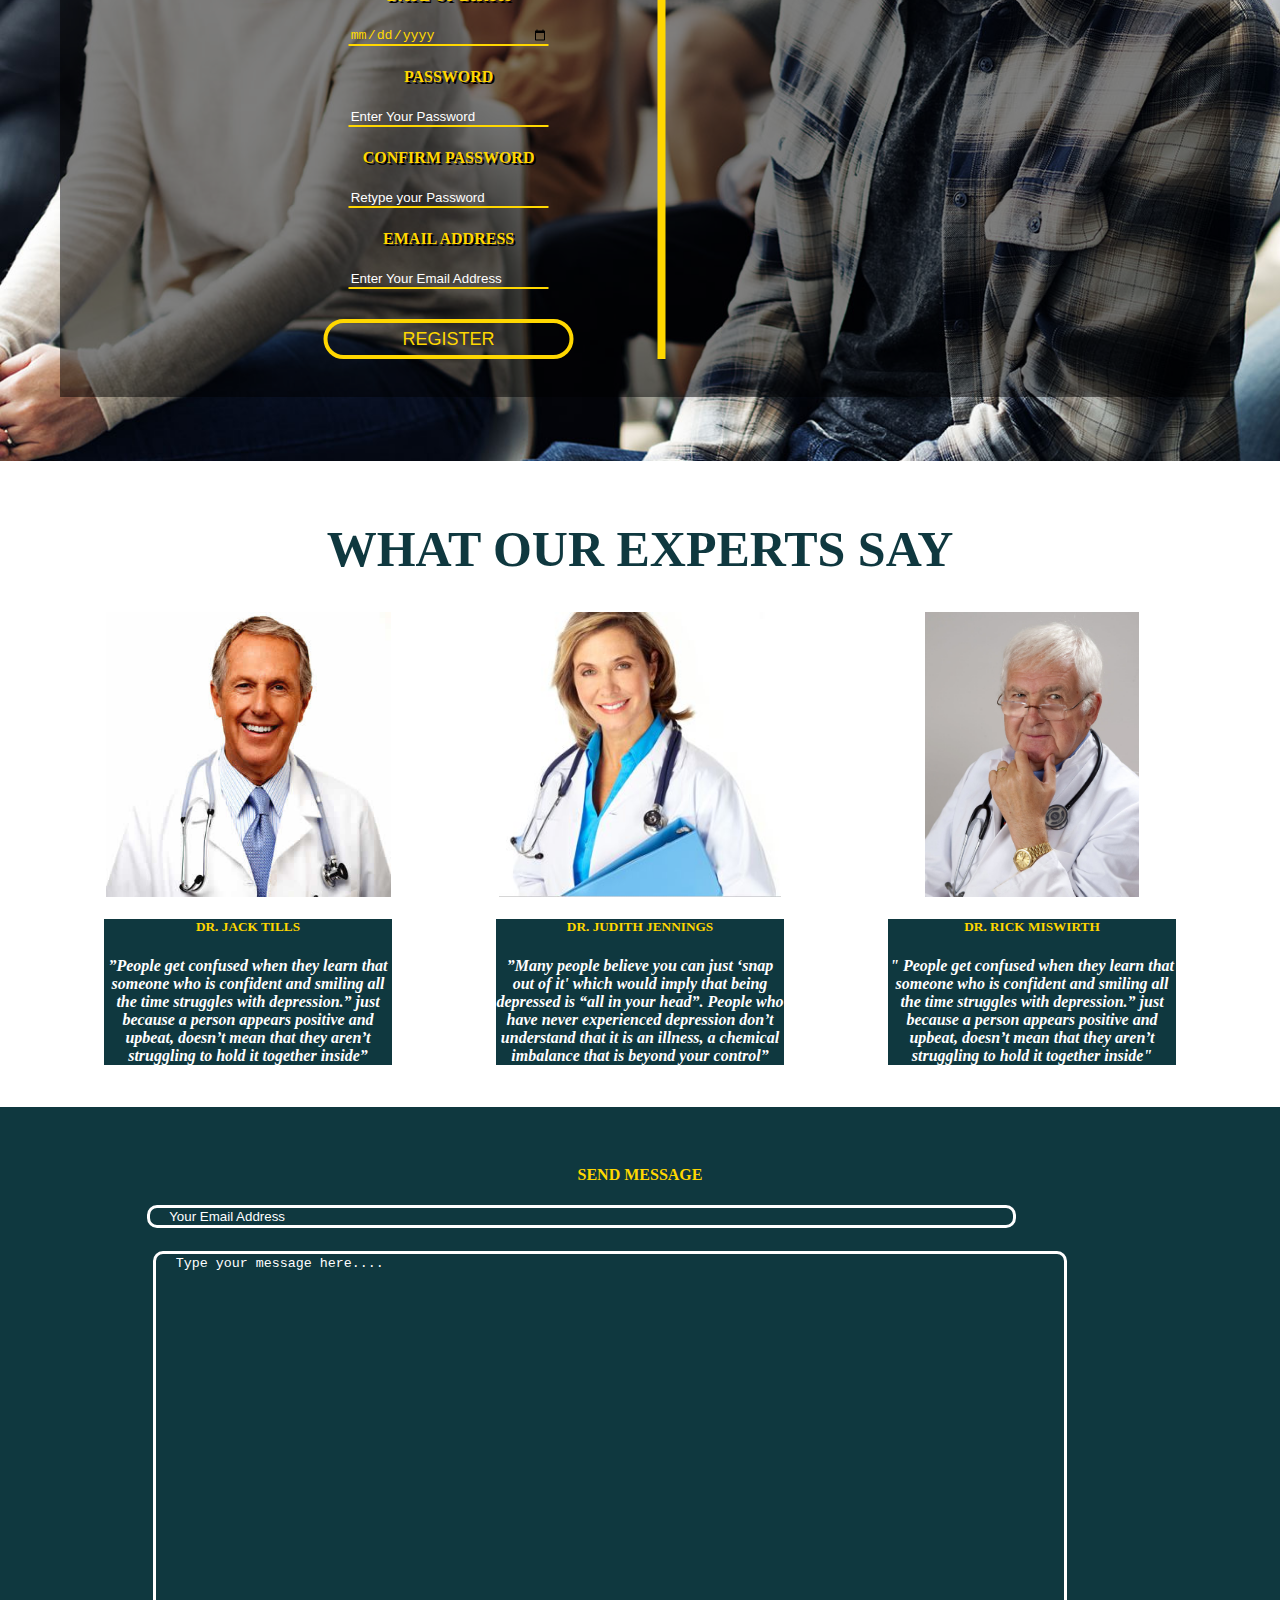
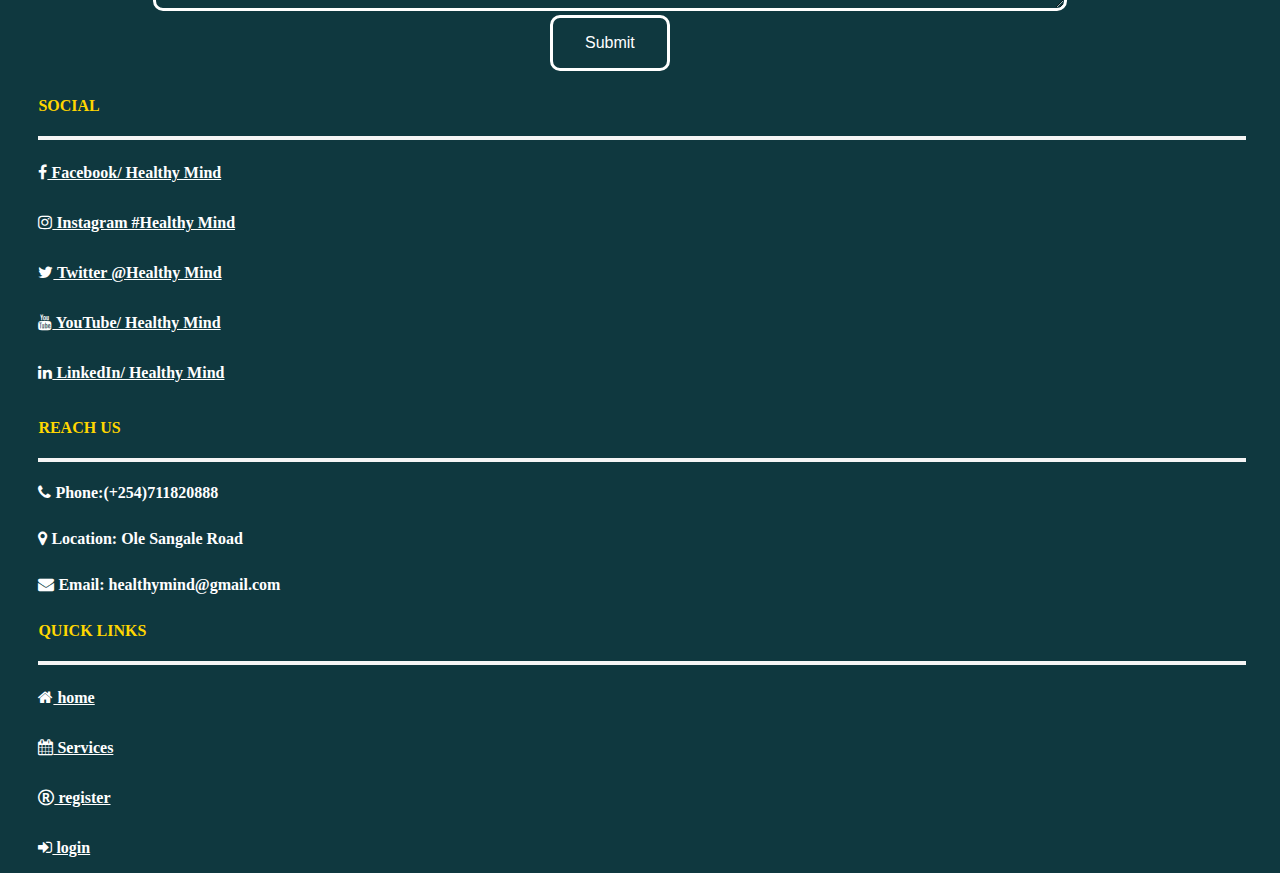
==== commit fce60b7a: "remerged and linked the images well" ====
--- a/index.html
+++ b/index.html
@@ -30,7 +30,7 @@
         </ul>
         <div class="carousel-inner">
           <div class="carousel-item active">
-            <img id='c-slide' src="img/welcome.jpeg" alt="welcomr">
+            <img id='c-slide' src="images/welcome.jpeg" alt="welcomr">
             <div class="carousel-caption">
               <h3 id="carousel-heading">Welcome to Healthy Mind!</h3>
               <p id="carousel-text">The site that was primarily created purposely to help those struggling with
@@ -39,7 +39,7 @@
             </div>
           </div>
           <div class="carousel-item">
-            <img id='c-slide' src="img/depression.jpeg" alt="Chicago">
+            <img id='c-slide' src="images/depression.jpeg" alt="Chicago">
             <div class="carousel-caption">
               <h3 id="carousel-heading">What is depression?</h3>
               <p id="carousel-text">Depression (major depressive disorder) is a common and serious medical illness that
@@ -50,7 +50,7 @@
             </div>
           </div>
           <div class="carousel-item">
-            <img id='c-slide' src="img/depression1.jpg" alt="New York">
+            <img id='c-slide' src="images/depression1.jpg" alt="New York">
             <div class="carousel-caption">
               <h3 id="carousel-heading">Not sure if you're depressed?</h3>
               <p id="carousel-text">Take the online test our experts have organized</p>
@@ -58,11 +58,11 @@
             </div>
           </div>
           <div class="carousel-item">
-            <img id='c-slide' src="img/help.jpeg" alt="New York">
+            <img id='c-slide' src="images/help.jpeg" alt="New York">
             <div class="carousel-caption">
               <h3 id="carousel-heading">We can fight depression together</h3>
               <p id="carousel-text">We are here for you. Click to learn more</p>
-              <div id="button-spacing"><button id="carousel-button"><a href="selfhelp.html">JOIN US</a></button></div>
+              <div id="button-spacing"><button id="carousel-button"><a href="self-help.html">JOIN US</a></button></div>
             </div>
           </div>
         </div>
--- a/css/styles.css
+++ b/css/styles.css
@@ -290,8 +290,8 @@
 }
 
 #textarea {
-  height: 200px;
-  width: 800px;
+  height: 40%;
+  width: 80%;
   border: 3px solid white;
   flex-wrap: flex;
   color: white;
@@ -305,13 +305,14 @@
 
 #feedback-form {
   flex-wrap: wrap;
+  max-width: 95%;
 }
 
 #feedback-form input[type="email"] {
   border: none;
   background: transparent;
   border: 3px solid white;
-  width: 800px;
+  width: 80%;
   bottom: 10px;
   color: white;
   border-radius: 10px;
@@ -319,6 +320,7 @@
 
 #feedback-email {
   padding-bottom: 2%;
+  max-width: 95%;
 }
 
 #feedback-submit {
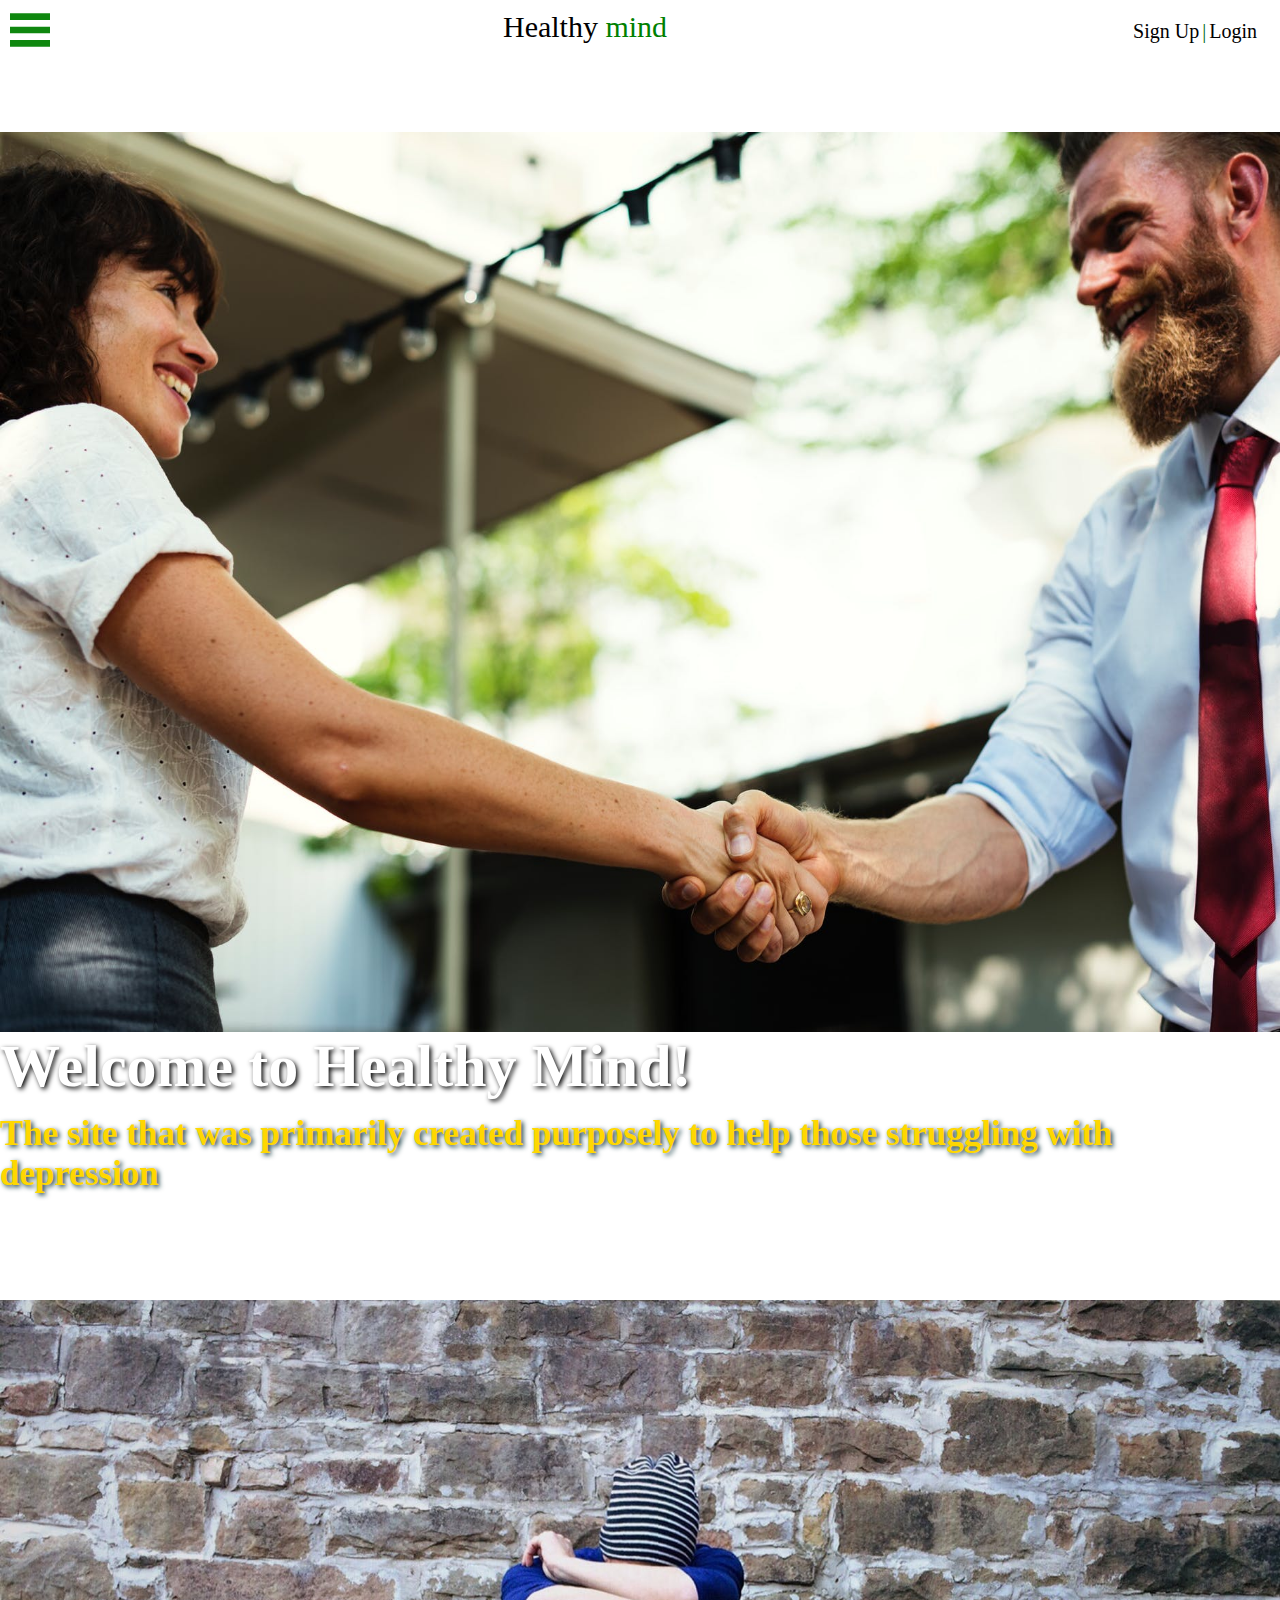
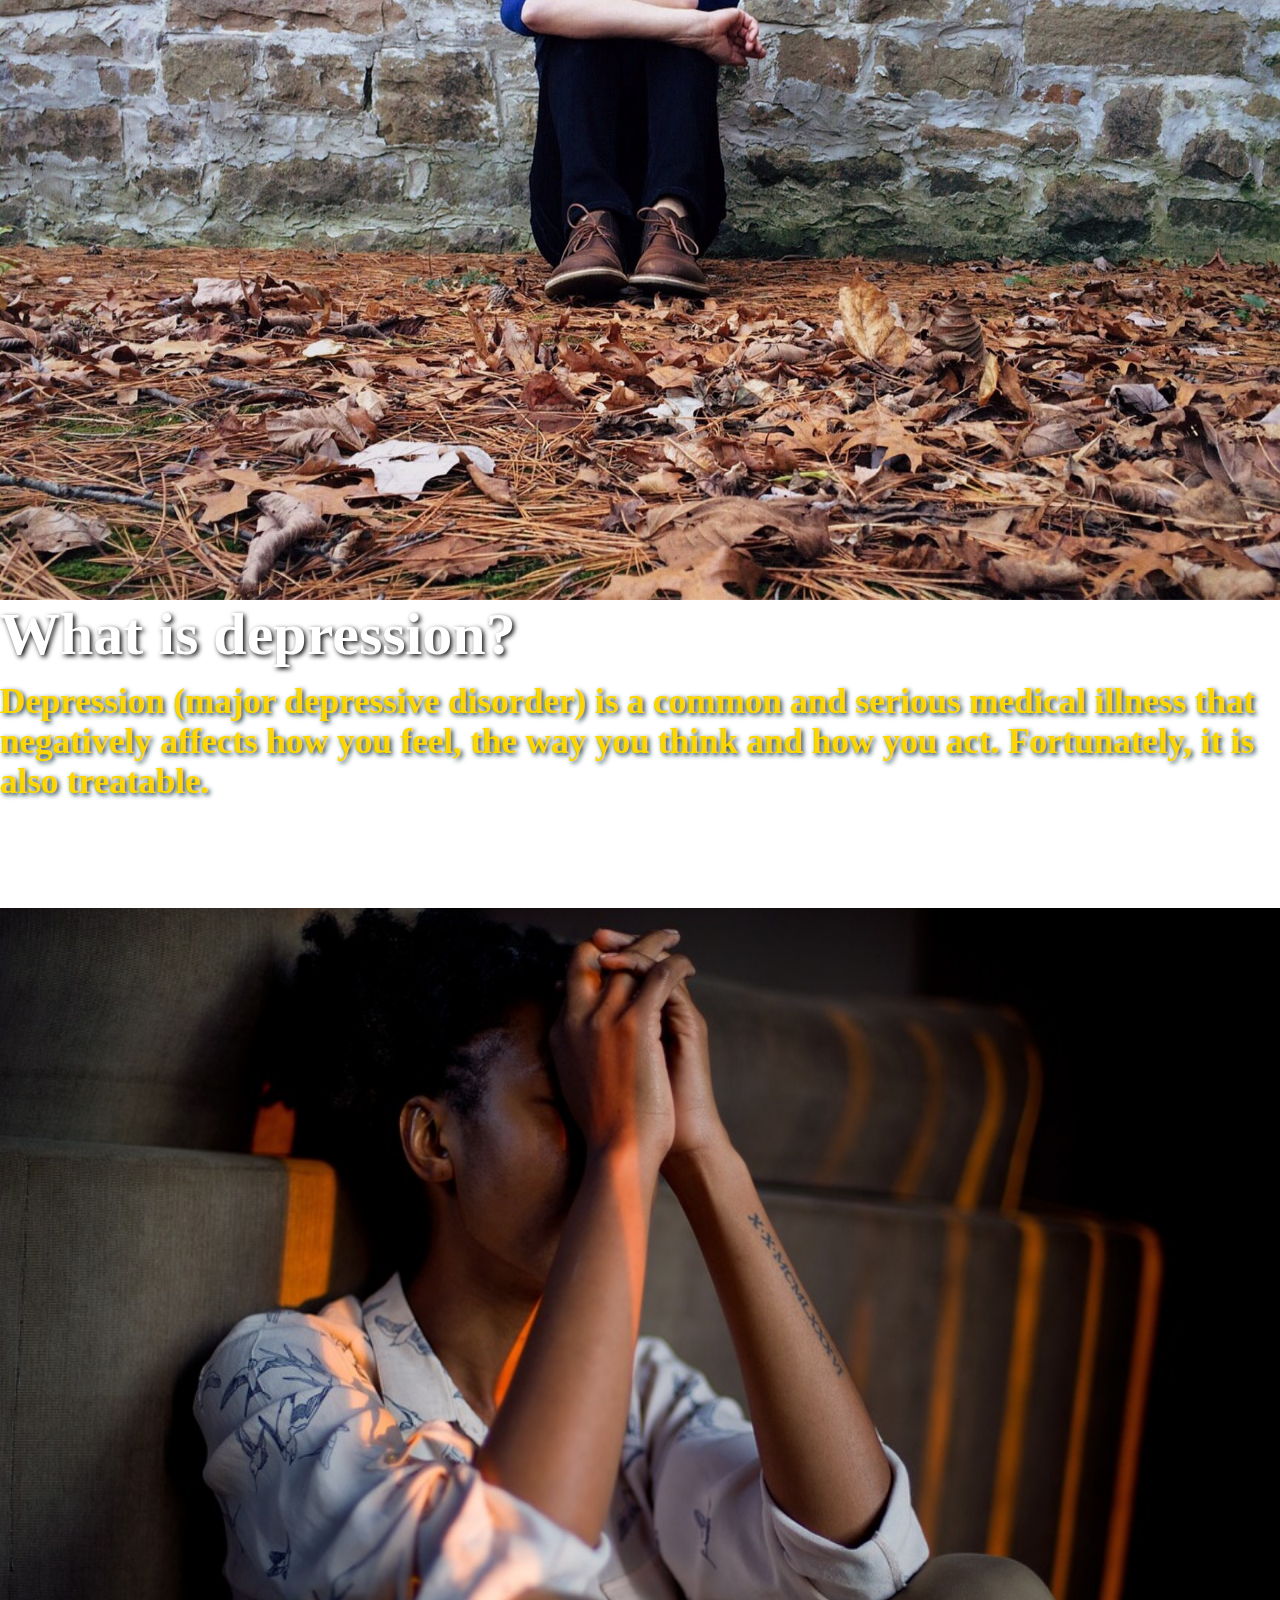
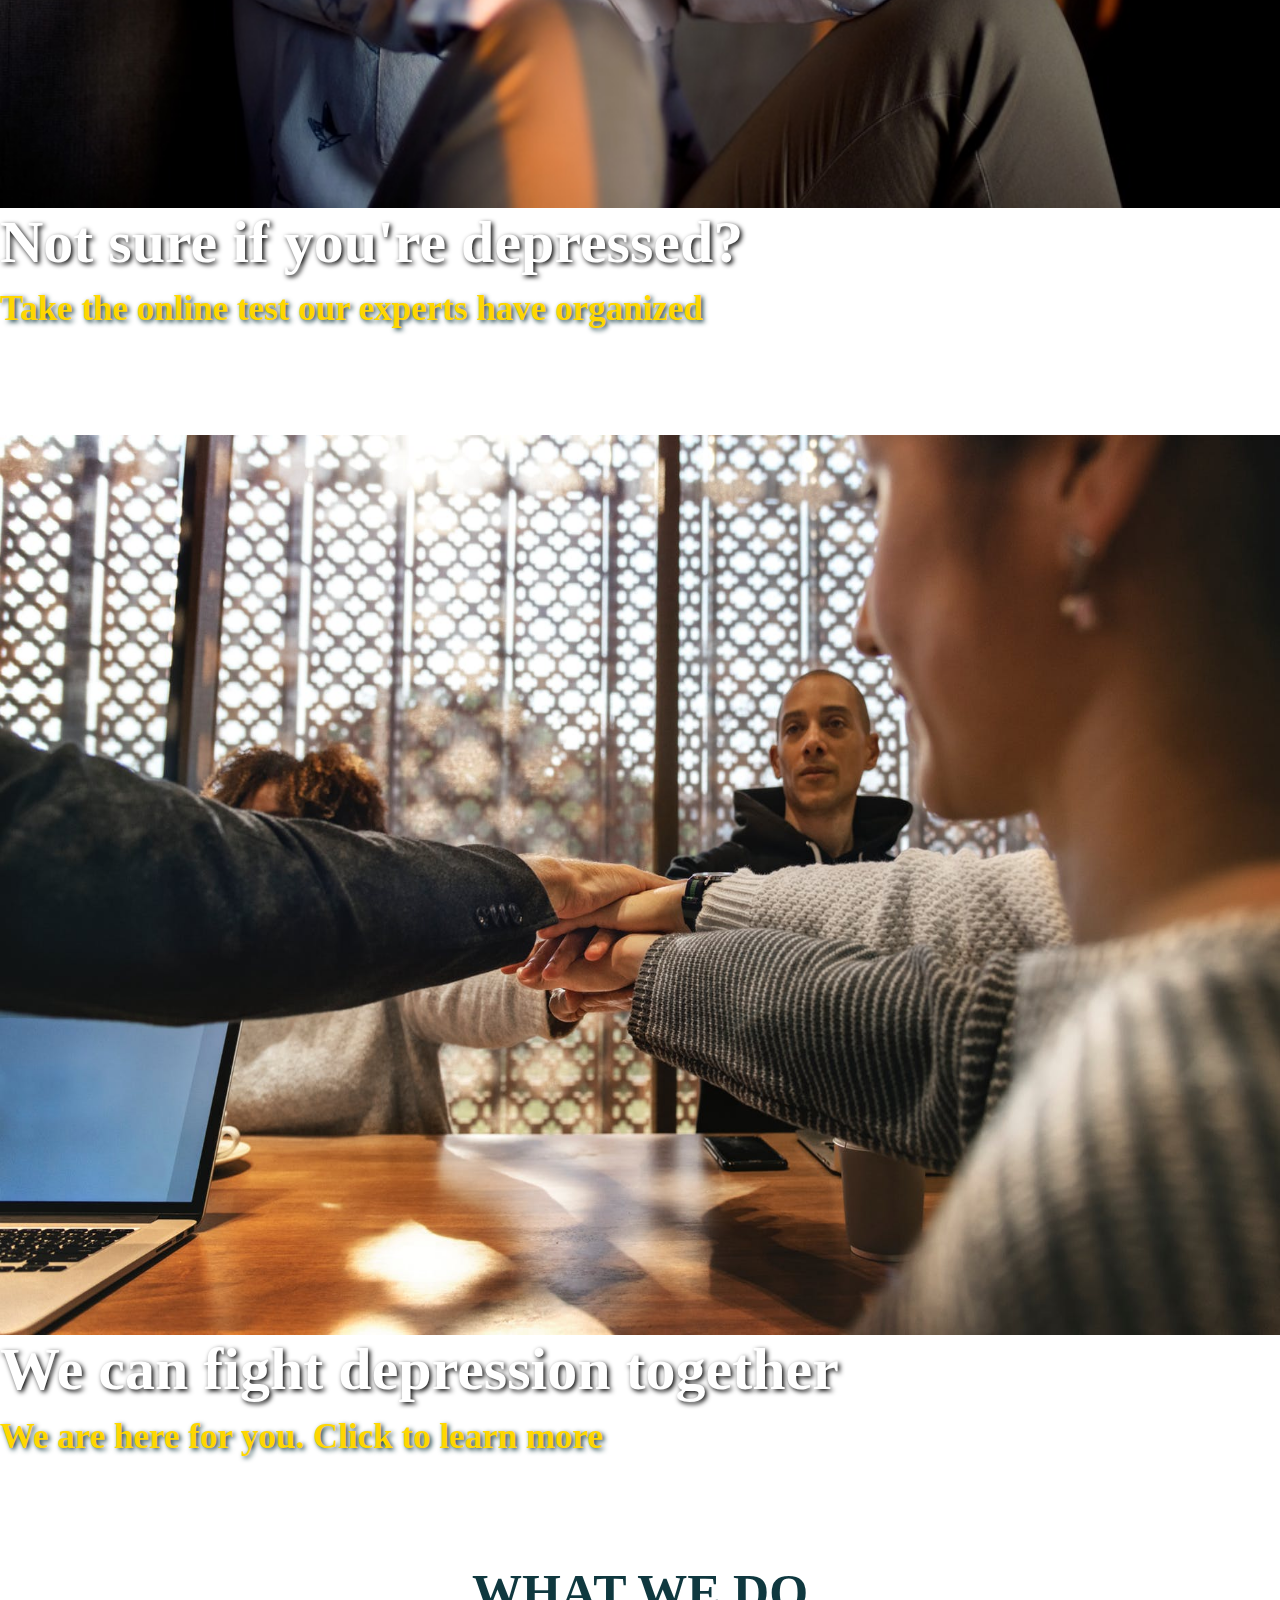
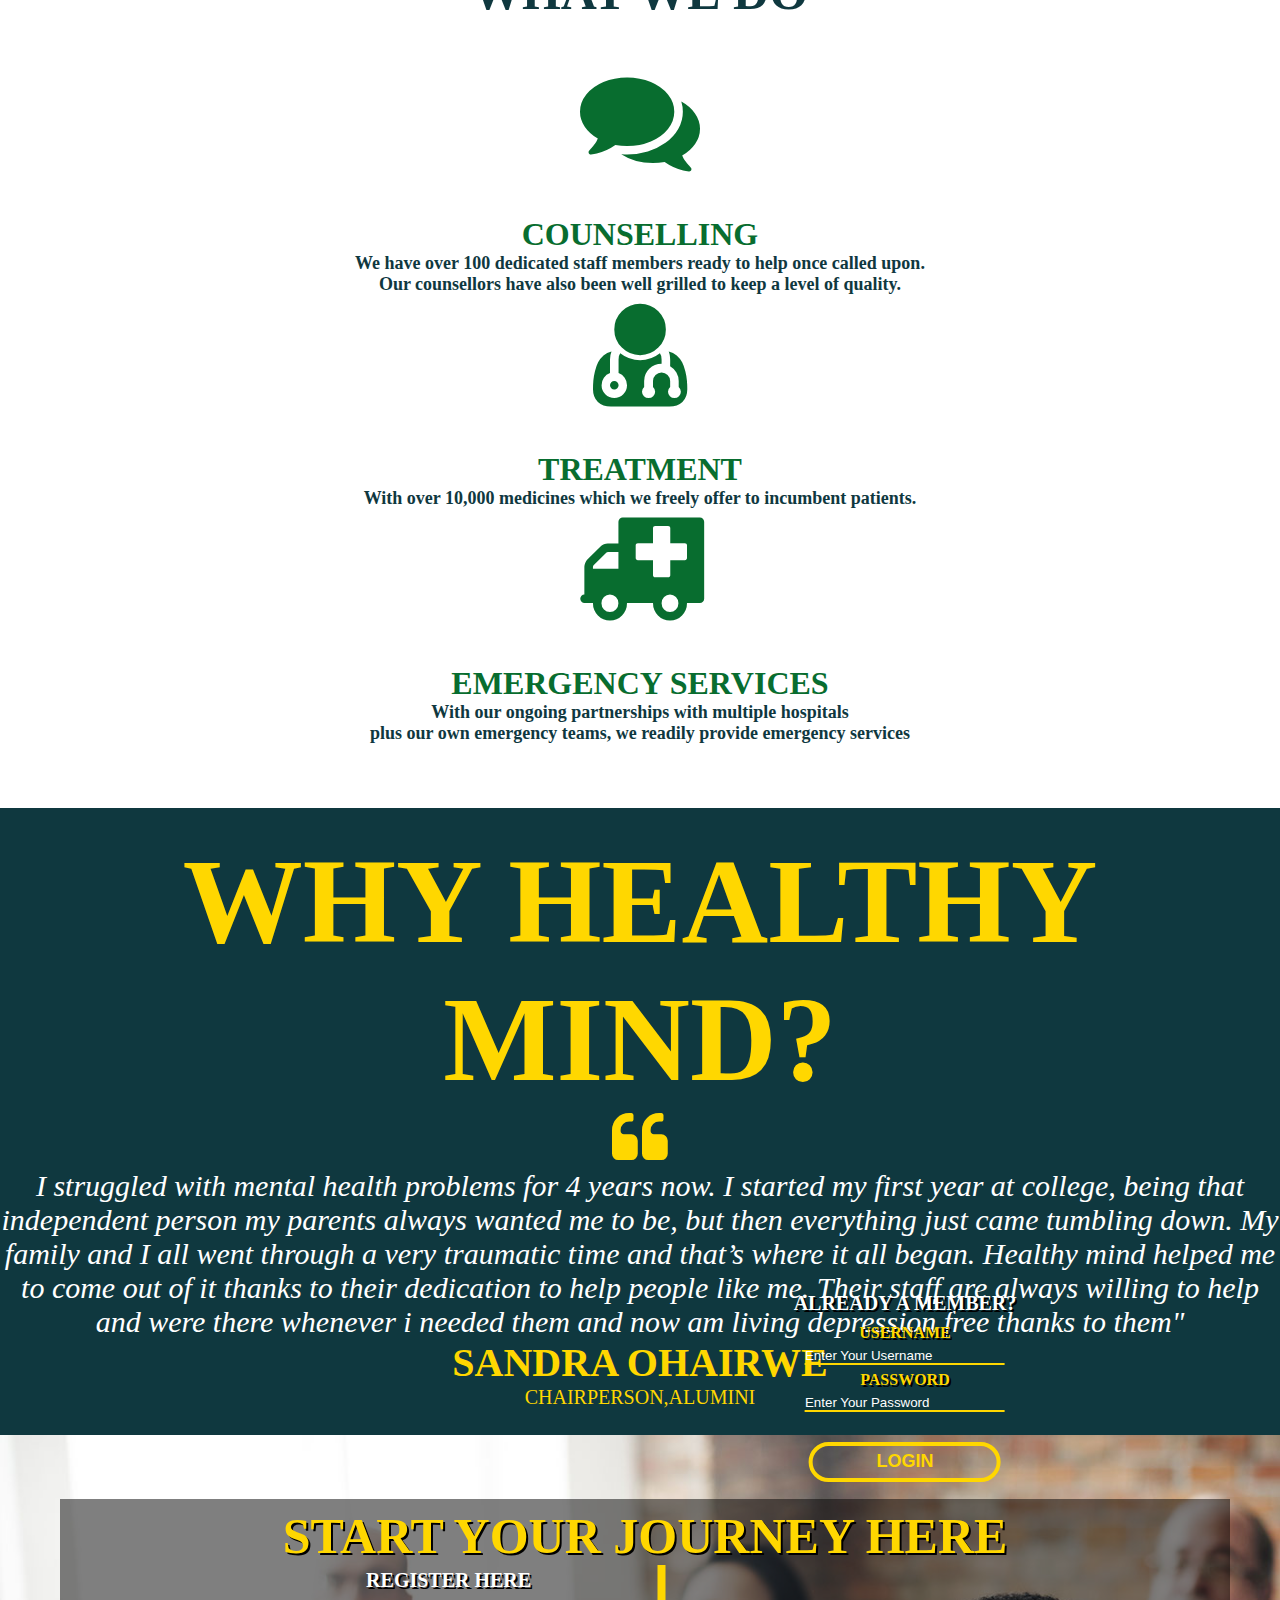
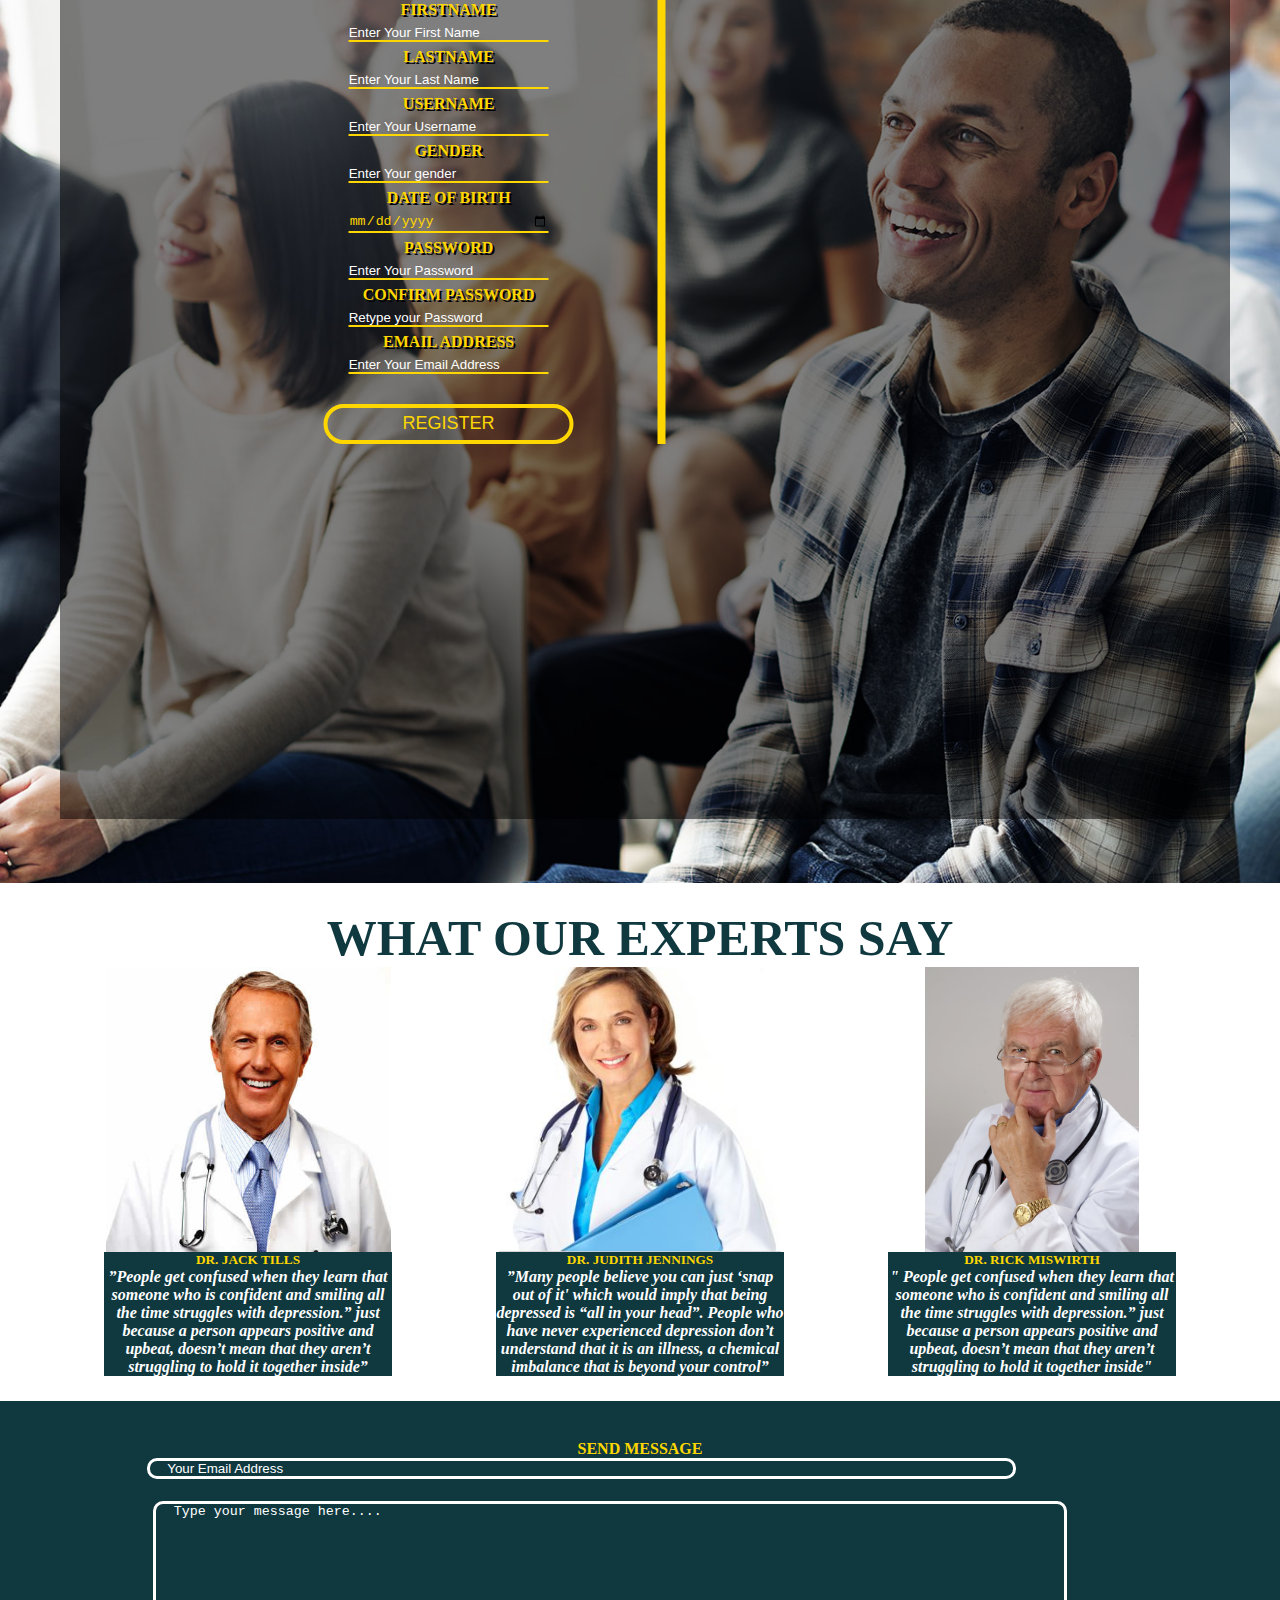
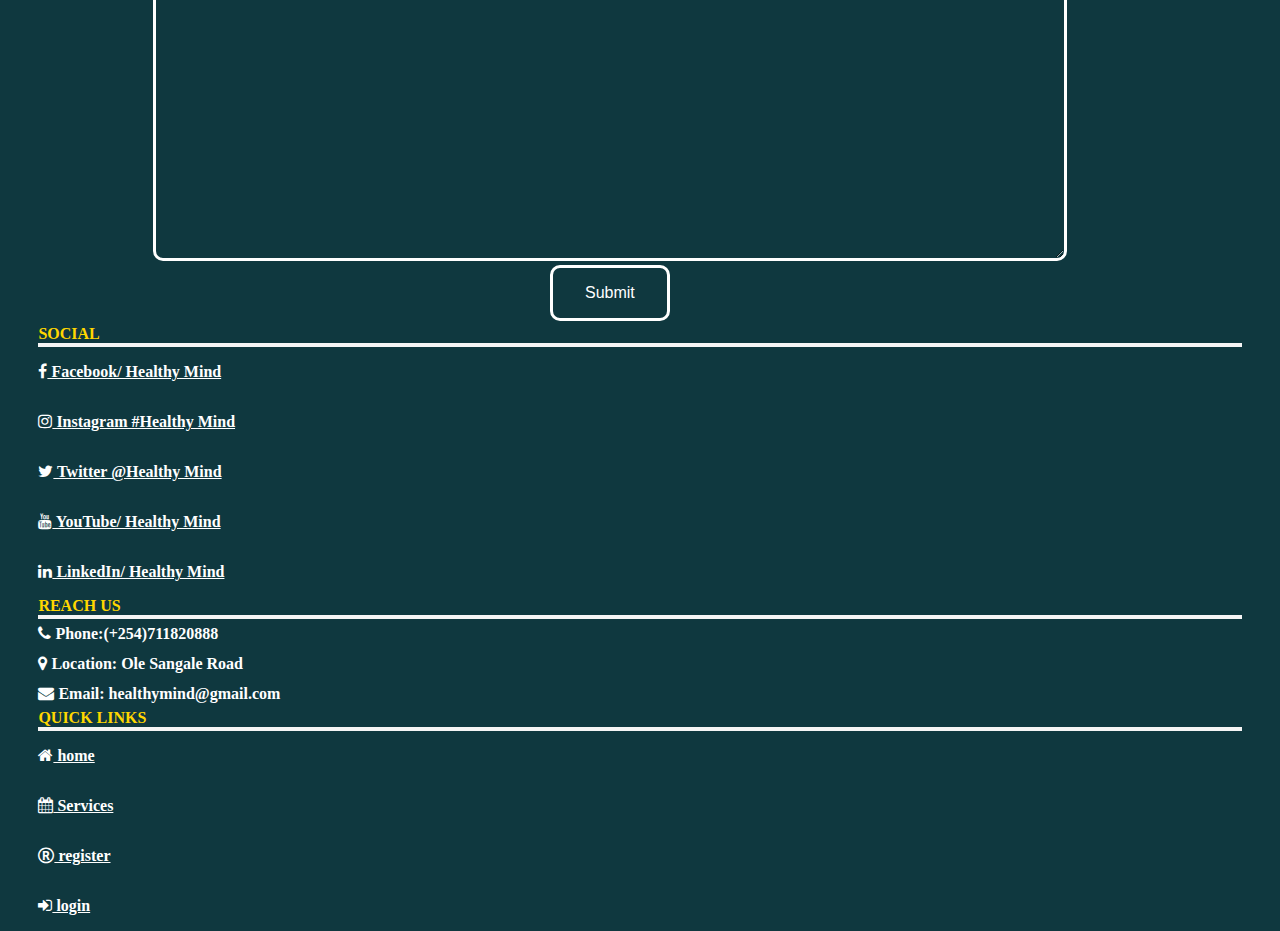
==== commit b31db73b: "added the nav bar link" ====
--- a/index.html
+++ b/index.html
@@ -12,6 +12,8 @@
       integrity="sha384-MCw98/SFnGE8fJT3GXwEOngsV7Zt27NXFoaoApmYm81iuXoPkFOJwJ8ERdknLPMO" crossorigin="anonymous">
     <link href="https://stackpath.bootstrapcdn.com/font-awesome/4.7.0/css/font-awesome.min.css" rel="stylesheet"
       integrity="sha384-wvfXpqpZZVQGK6TAh5PVlGOfQNHSoD2xbE+QkPxCAFlNEevoEH3Sl0sibVcOQVnN" crossorigin="anonymous">
+    <!-- linking the navbar   -->
+    <link rel="stylesheet" href="./css/nav_bar.css">
     <script src="https://stackpath.bootstrapcdn.com/bootstrap/4.1.3/js/bootstrap.min.js"
       integrity="sha384-ChfqqxuZUCnJSK3+MXmPNIyE6ZbWh2IMqE241rYiqJxyMiZ6OW/JmZQ5stwEULTy"
       crossorigin="anonymous"></script>
@@ -19,6 +21,10 @@
   </head>
 
   <body>
+
+    <!-- linking the header -->
+    <section id="head_cover"></section>
+
     <div class="Section1">
       <!-- beginning of carousel section -->
       <div id="demo" class="carousel slide" data-ride="carousel">
@@ -276,6 +282,7 @@
     <!-- <script src="js/scripts.js"></script> -->
     <script src="js/jquery.min.js"></script>
     <script src="js/bootstrap.min.js"></script>
+    <script src="./js/nav.js"></script>
   </body>
 
   </html>--- a/css/nav_bar.css
+++ b/css/nav_bar.css
@@ -0,0 +1,127 @@
+* {
+  margin: 0;
+  padding: 0px;
+  box-sizing: border-box;
+}
+
+/*---------------------------------
+          HEADER STYLE START
+----------------------------------*/
+header {
+  width: 100%;
+  overflow: hidden;
+  background: white;
+  display: flex;
+  justify-content: space-between;
+  flex-wrap: wrap;
+  /* min-height:  */
+}
+
+.menu_bar {
+  padding: 10px;
+  max-height: 60px;
+  cursor: pointer;
+}
+
+.nav_name {
+  display: block;
+  top: 0px;
+  padding: 10px;
+  font-size: 30px;
+  color: black;
+
+}
+
+.nav_name span {
+  color: green;
+}
+
+nav {
+  padding: 20px;
+  padding-bottom: 0px;
+}
+
+nav ul li {
+  color: rgb(0, 102, 14);
+  display: inline;
+  text-align: center;
+}
+
+nav ul li a {
+  color: rgb(0, 0, 0);
+  text-decoration: none;
+  padding: 0 3px;
+}
+
+nav ul li a:hover {
+  transform: scale(1.2);
+  text-shadow: 0 0 20px rgb(0, 0, 0);
+}
+
+.log_sign {
+  font-size: 20px;
+}
+
+/*-----------------------------------------
+          NAVIGATION MENU STYLING
+------------------------------------------*/
+#nav_content {
+  position: absolute;
+  top: 0px;
+  text-transform: uppercase;
+  background: rgb(0, 0, 0);
+  text-align: center;
+  font-size: 2em;
+  height: 100vh;
+  width: 100%;
+  padding-top: 50px;
+  color: white;
+  z-index: 9000;
+  display: none;
+}
+
+.close_cont {
+  position: absolute;
+  top: 0px;
+  width: 100vw;
+}
+
+.log {
+  float: left;
+  padding-left: 20px;
+}
+
+.log a {
+  text-decoration: none;
+  color: white;
+  font-size: 15px;
+  padding: 0 5px;
+
+}
+
+.close {
+  float: right;
+  padding-top: 2%;
+  padding-right: 5%;
+  cursor: pointer;
+  color: red;
+  font-size: 40px;
+}
+
+#nav_content ul li {
+  padding: 3vh 0;
+  cursor: pointer;
+}
+
+/*---------------------------------------
+             MEDIA QUERY
+--------------------------------------------*/
+@media only screen and (max-width: 500px) {
+  .nav_name {
+    transform: translate(-20%);
+  }
+
+  nav {
+    display: none;
+  }
+}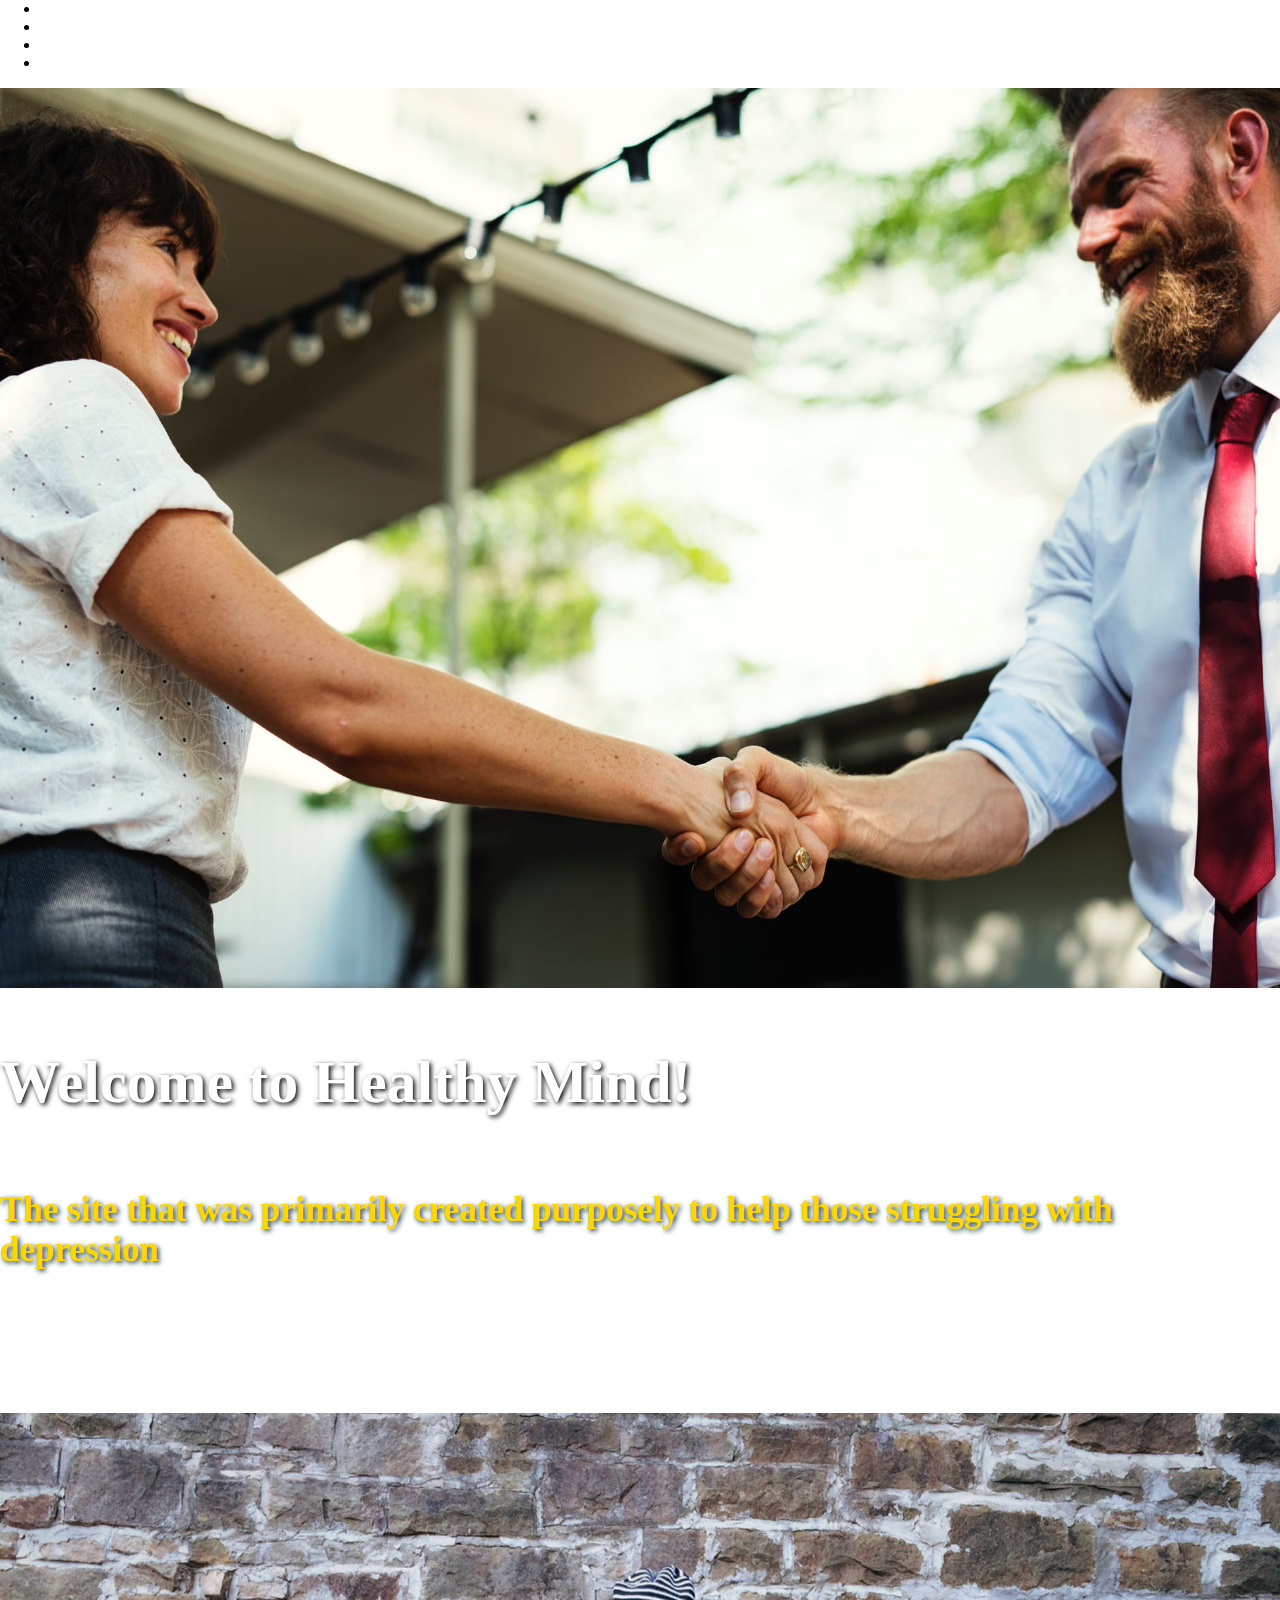
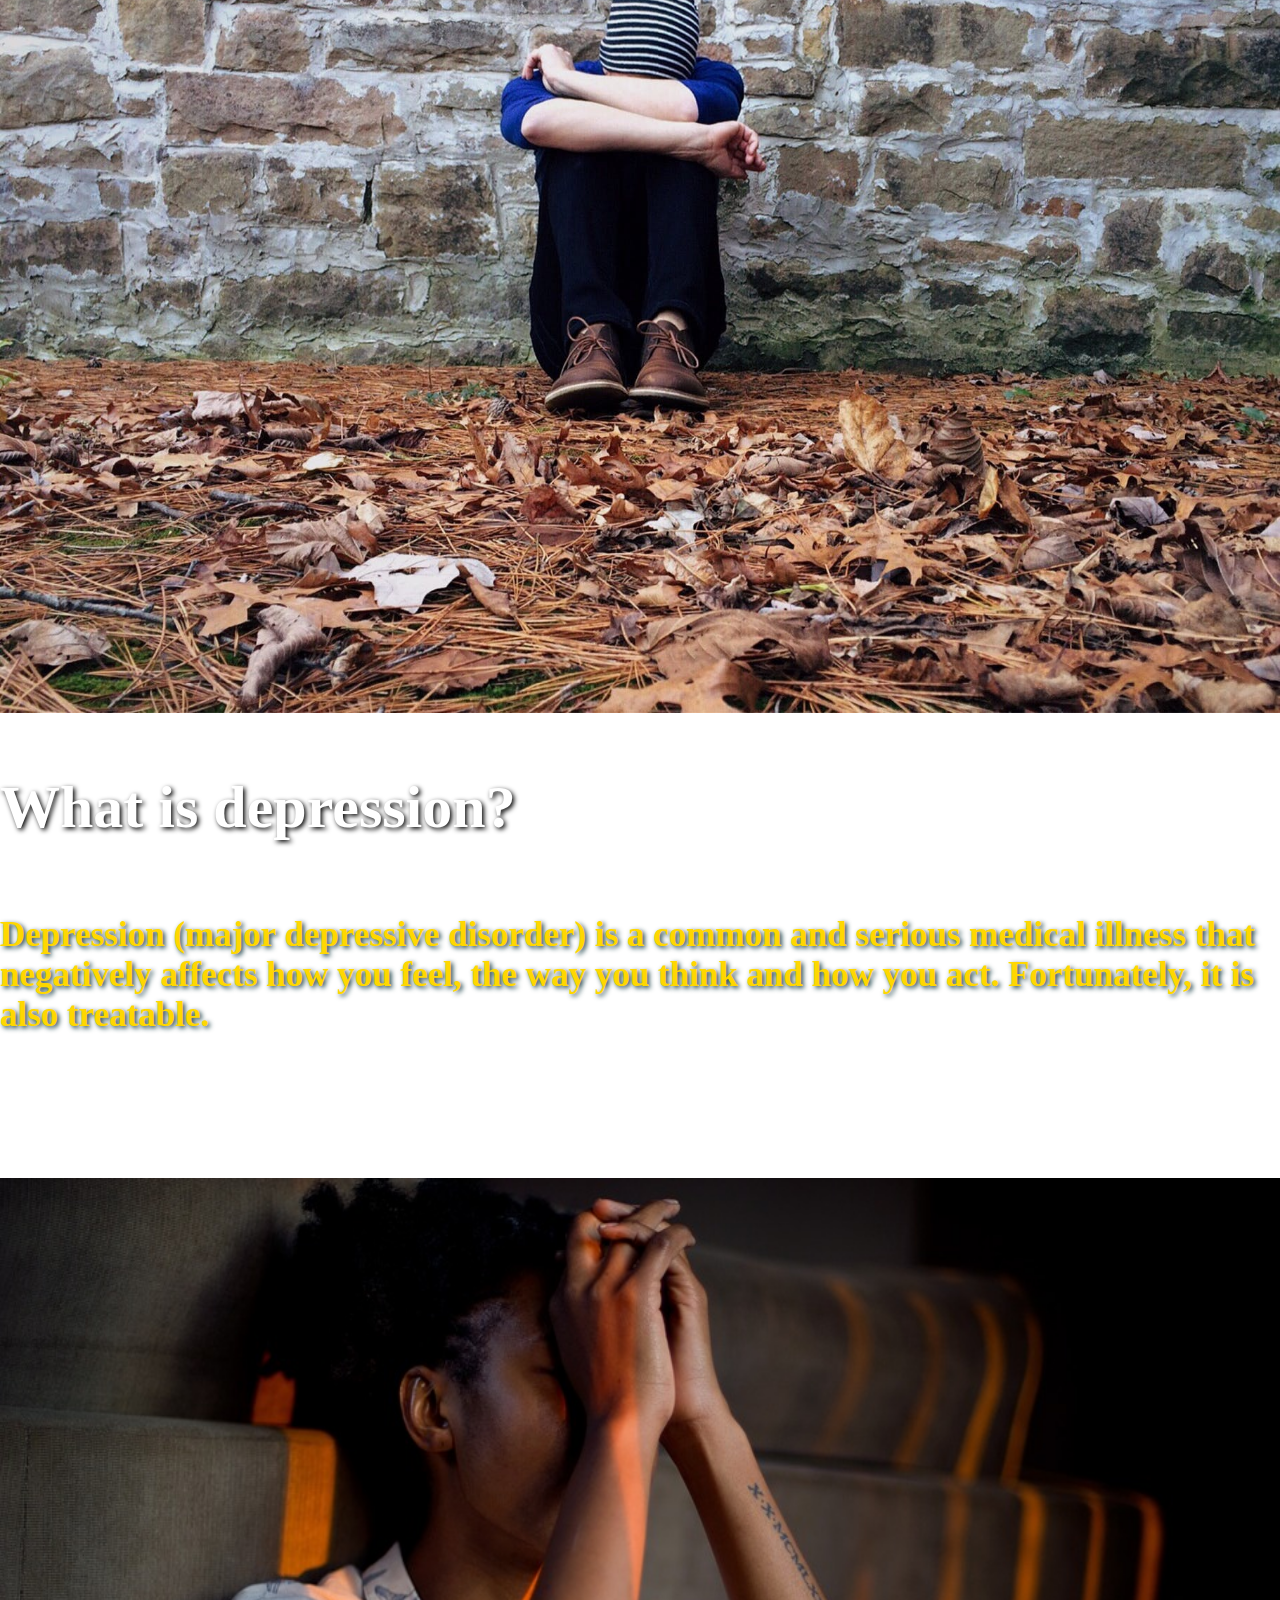
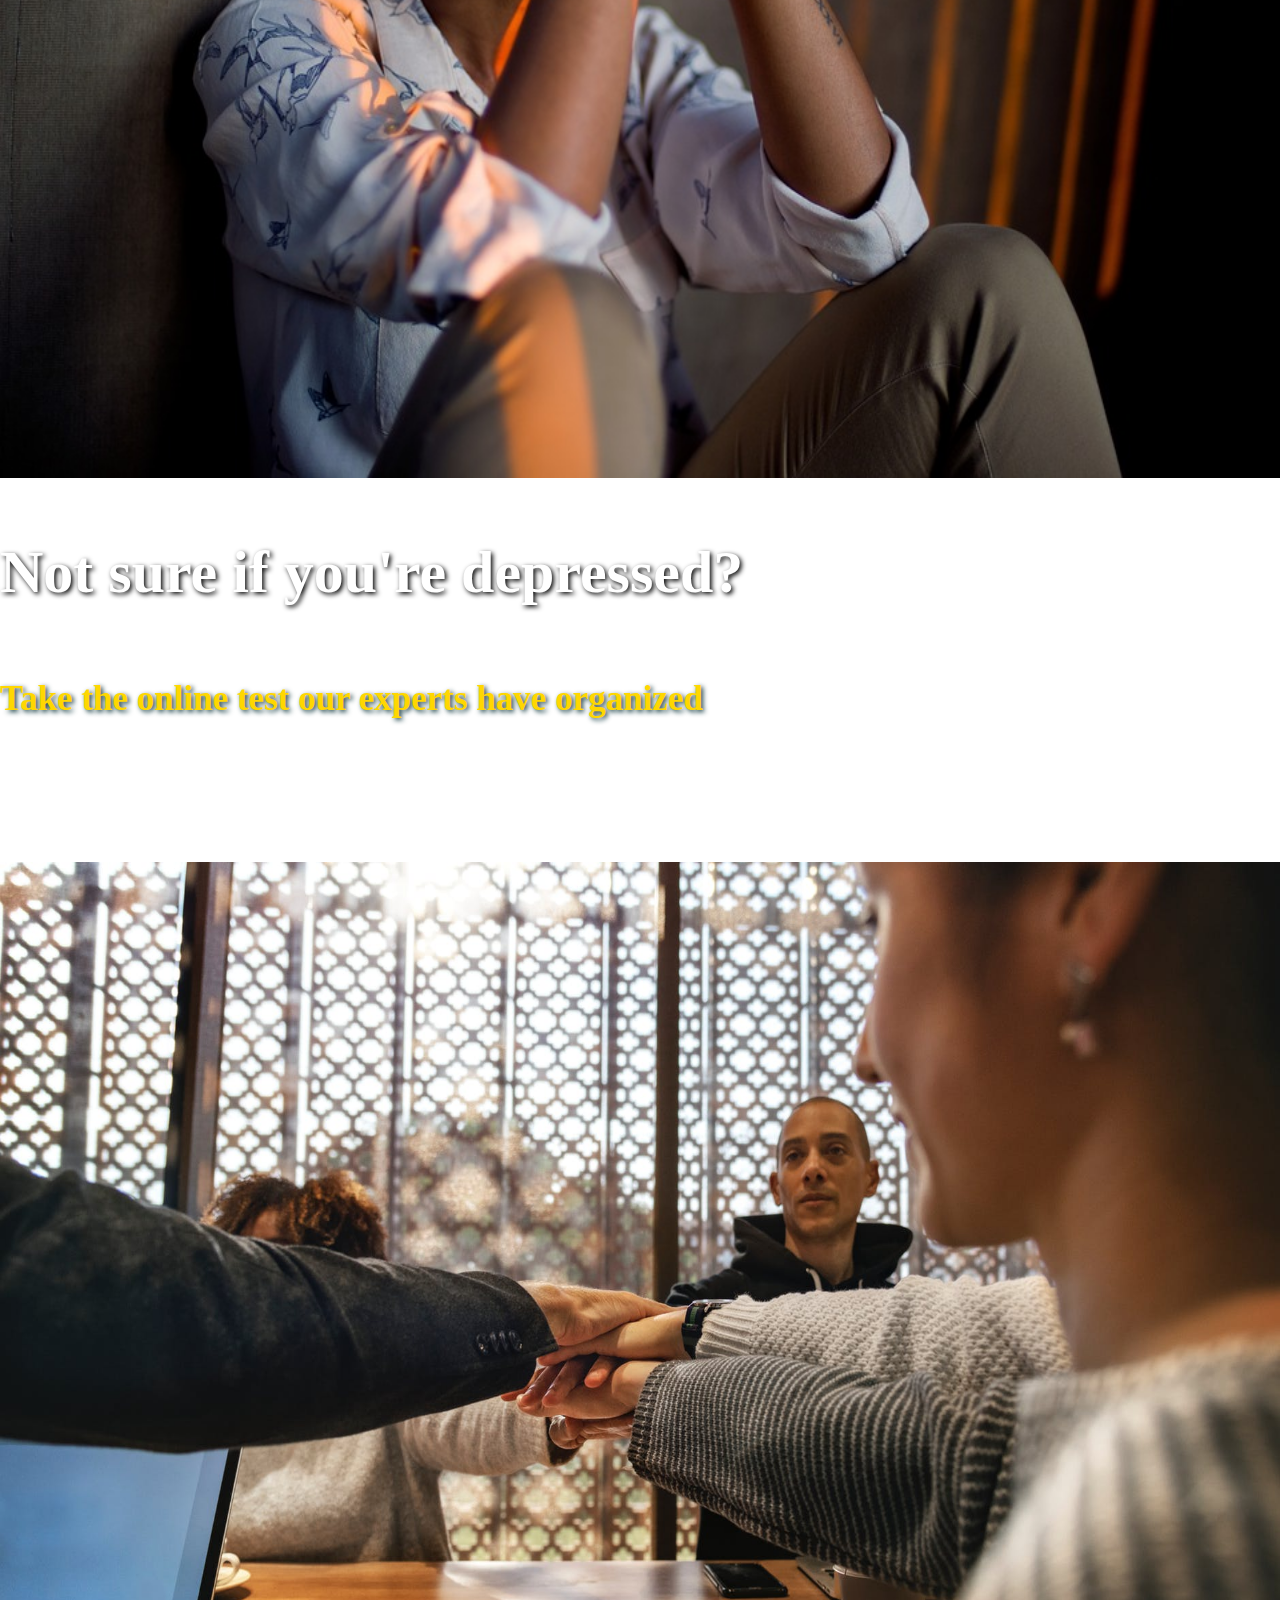
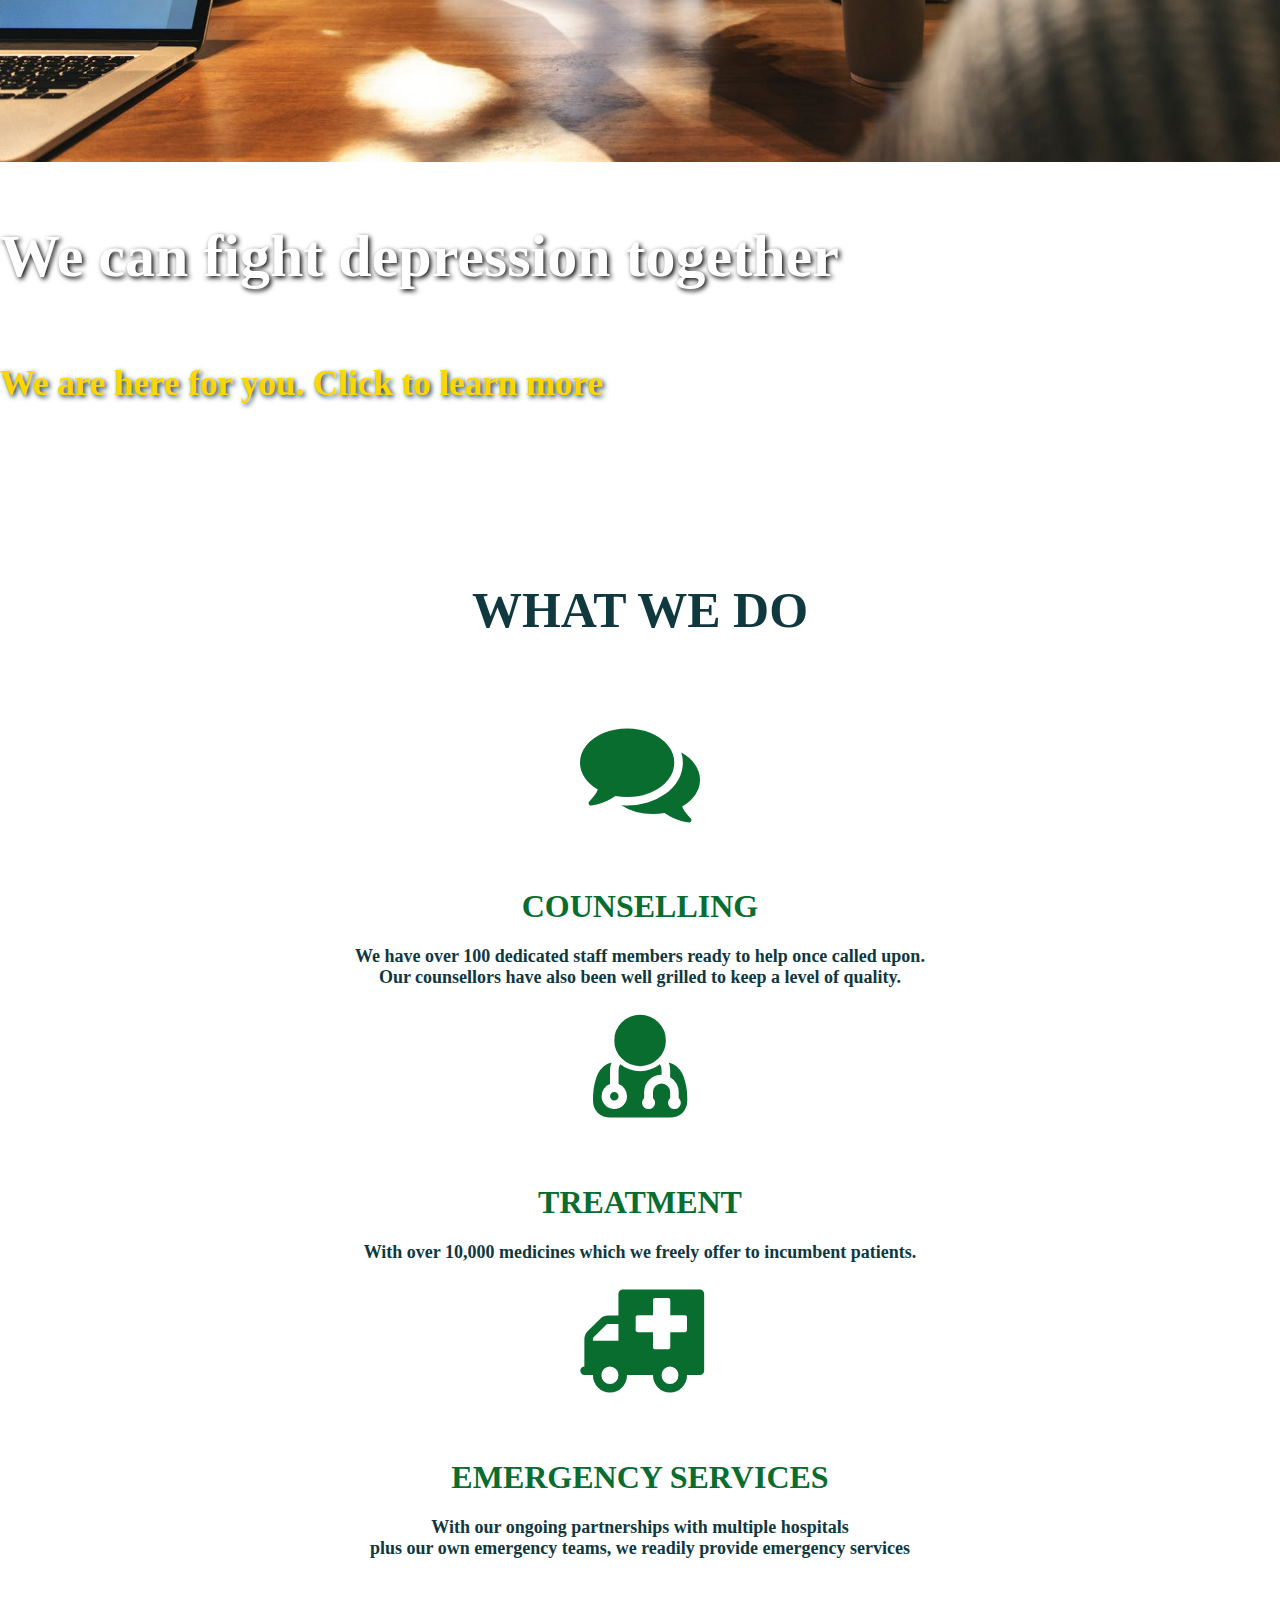
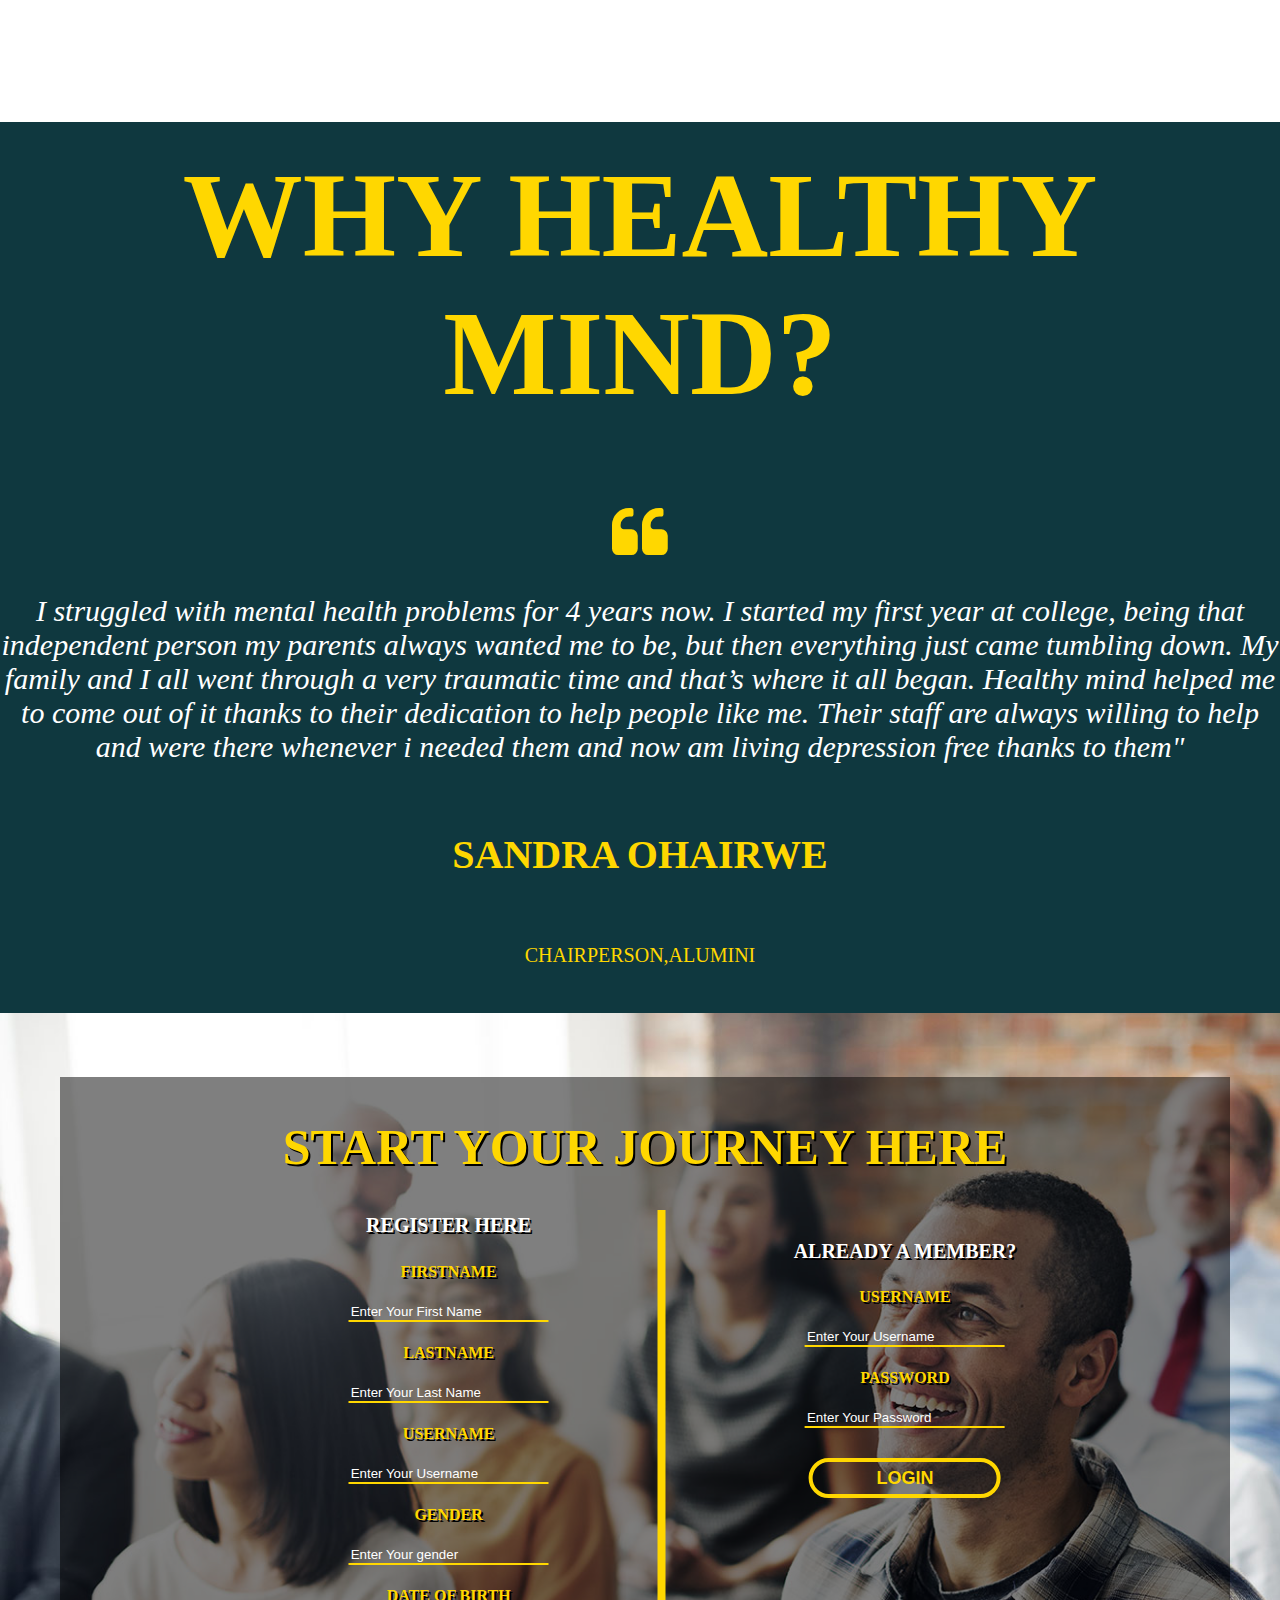
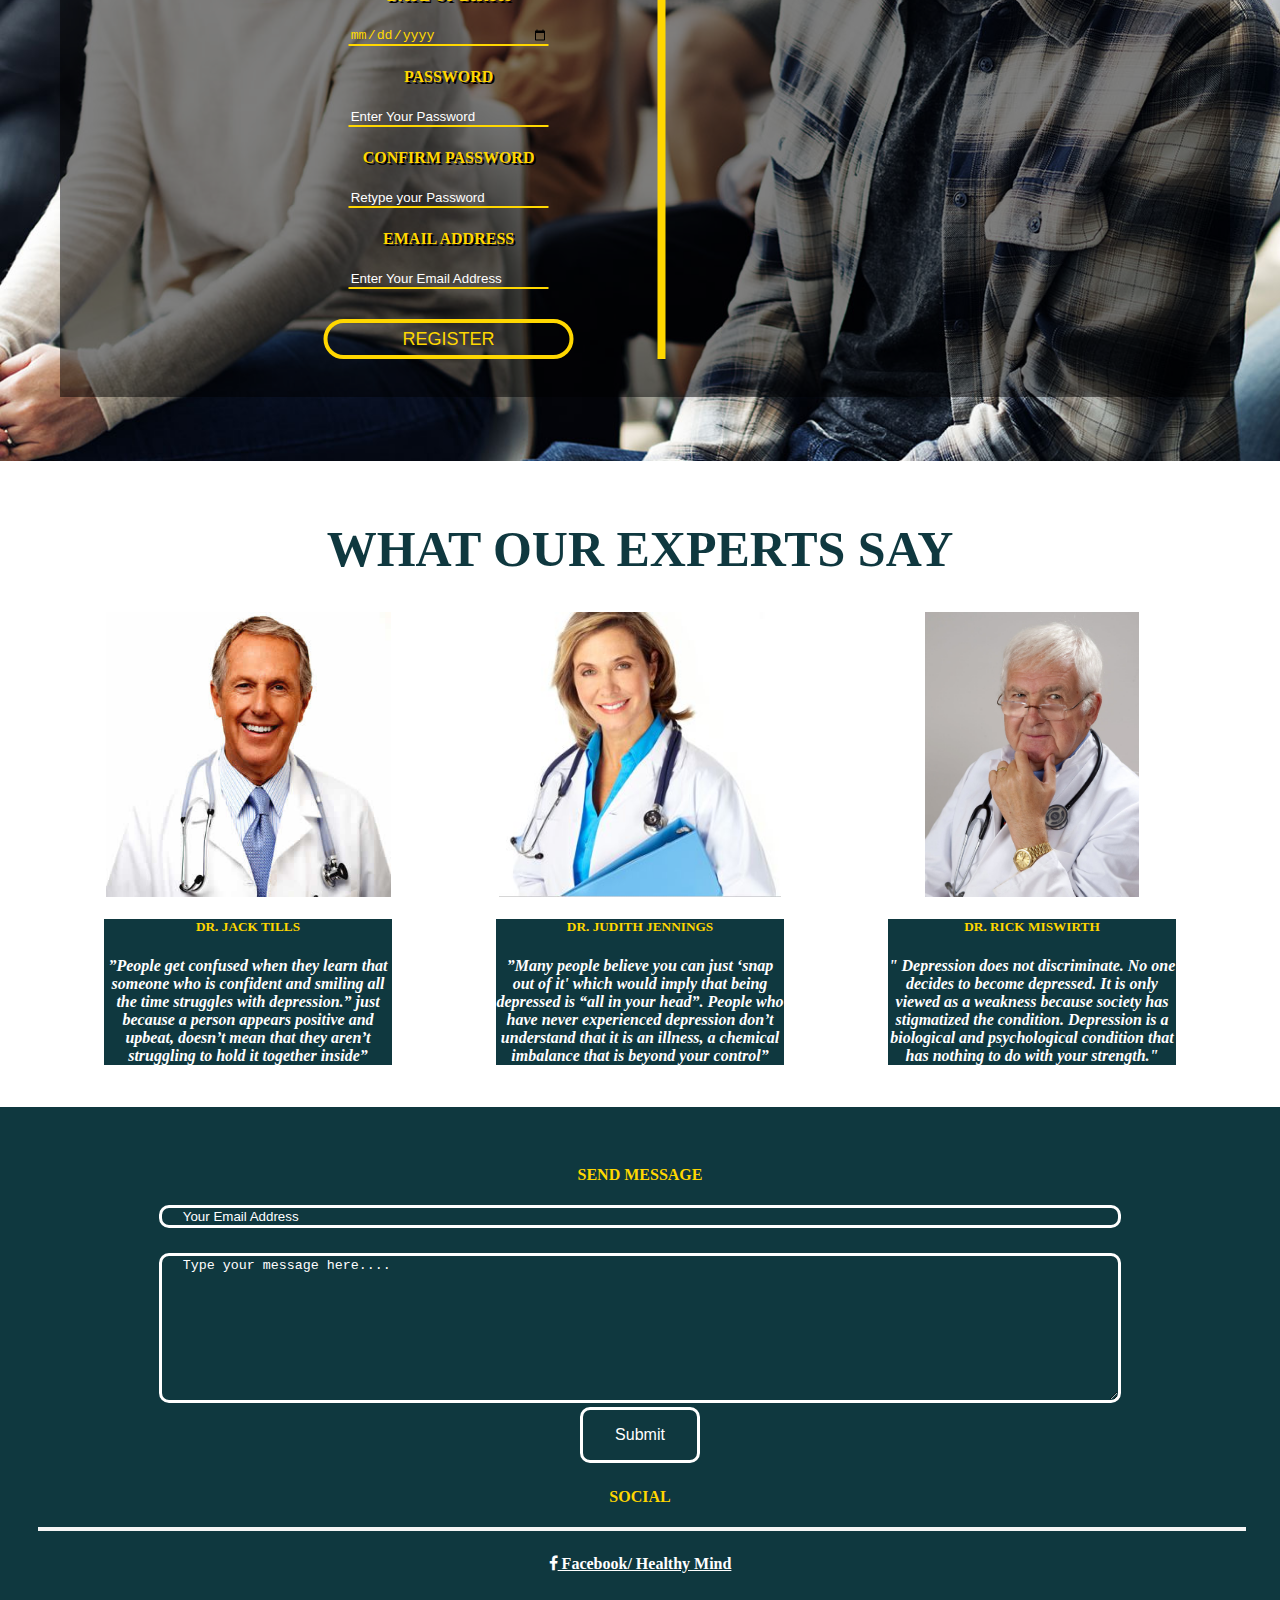
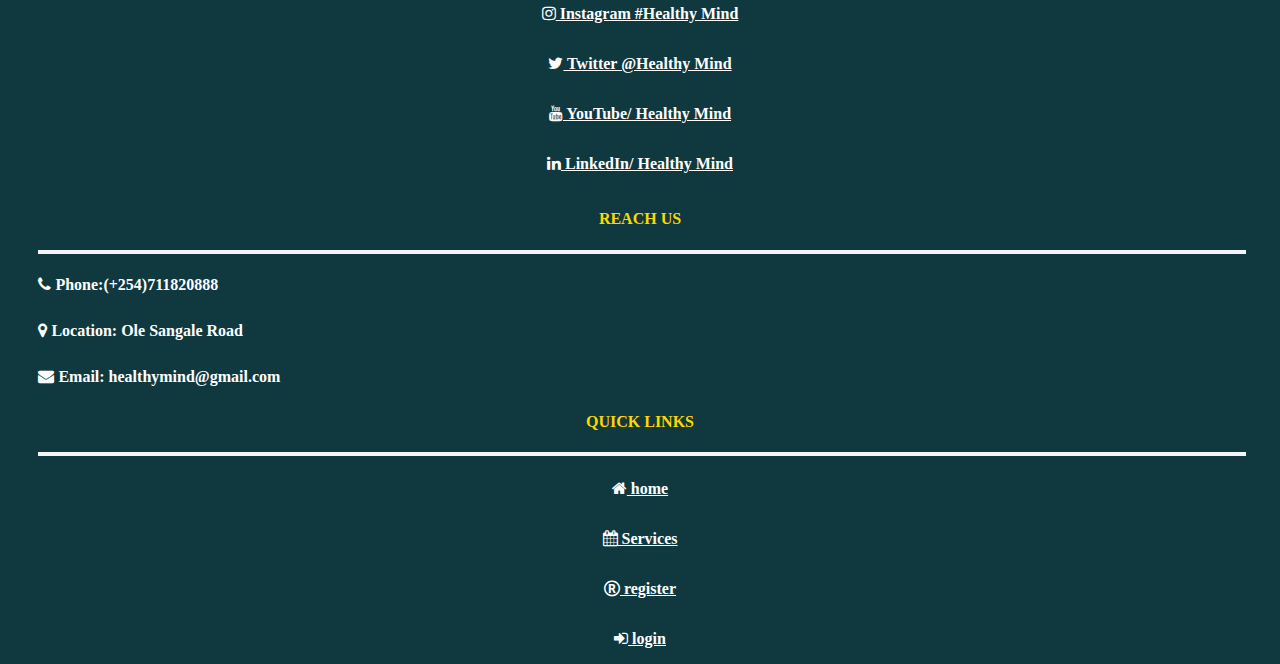
==== commit 46e7a6eb: "Add flip animation to the experts section" ====
--- a/index.html
+++ b/index.html
@@ -12,8 +12,6 @@
       integrity="sha384-MCw98/SFnGE8fJT3GXwEOngsV7Zt27NXFoaoApmYm81iuXoPkFOJwJ8ERdknLPMO" crossorigin="anonymous">
     <link href="https://stackpath.bootstrapcdn.com/font-awesome/4.7.0/css/font-awesome.min.css" rel="stylesheet"
       integrity="sha384-wvfXpqpZZVQGK6TAh5PVlGOfQNHSoD2xbE+QkPxCAFlNEevoEH3Sl0sibVcOQVnN" crossorigin="anonymous">
-    <!-- linking the navbar   -->
-    <link rel="stylesheet" href="./css/nav_bar.css">
     <script src="https://stackpath.bootstrapcdn.com/bootstrap/4.1.3/js/bootstrap.min.js"
       integrity="sha384-ChfqqxuZUCnJSK3+MXmPNIyE6ZbWh2IMqE241rYiqJxyMiZ6OW/JmZQ5stwEULTy"
       crossorigin="anonymous"></script>
@@ -21,10 +19,6 @@
   </head>
 
   <body>
-
-    <!-- linking the header -->
-    <section id="head_cover"></section>
-
     <div class="Section1">
       <!-- beginning of carousel section -->
       <div id="demo" class="carousel slide" data-ride="carousel">
@@ -36,7 +30,7 @@
         </ul>
         <div class="carousel-inner">
           <div class="carousel-item active">
-            <img id='c-slide' src="images/welcome.jpeg" alt="welcomr">
+            <img id='c-slide' src="img/welcome.jpeg" alt="welcomr">
             <div class="carousel-caption">
               <h3 id="carousel-heading">Welcome to Healthy Mind!</h3>
               <p id="carousel-text">The site that was primarily created purposely to help those struggling with
@@ -45,7 +39,7 @@
             </div>
           </div>
           <div class="carousel-item">
-            <img id='c-slide' src="images/depression.jpeg" alt="Chicago">
+            <img id='c-slide' src="img/depression.jpeg" alt="Chicago">
             <div class="carousel-caption">
               <h3 id="carousel-heading">What is depression?</h3>
               <p id="carousel-text">Depression (major depressive disorder) is a common and serious medical illness that
@@ -56,7 +50,7 @@
             </div>
           </div>
           <div class="carousel-item">
-            <img id='c-slide' src="images/depression1.jpg" alt="New York">
+            <img id='c-slide' src="img/depression1.jpg" alt="New York">
             <div class="carousel-caption">
               <h3 id="carousel-heading">Not sure if you're depressed?</h3>
               <p id="carousel-text">Take the online test our experts have organized</p>
@@ -64,11 +58,11 @@
             </div>
           </div>
           <div class="carousel-item">
-            <img id='c-slide' src="images/help.jpeg" alt="New York">
+            <img id='c-slide' src="img/help.jpeg" alt="New York">
             <div class="carousel-caption">
               <h3 id="carousel-heading">We can fight depression together</h3>
               <p id="carousel-text">We are here for you. Click to learn more</p>
-              <div id="button-spacing"><button id="carousel-button"><a href="self-help.html">JOIN US</a></button></div>
+              <div id="button-spacing"><button id="carousel-button"><a href="selfhelp.html">JOIN US</a></button></div>
             </div>
           </div>
         </div>
@@ -186,16 +180,42 @@
       <h1 id="expert-heading">WHAT OUR EXPERTS SAY</h1>
       <div class="experts">
         <div id="expert-1">
-          <div class="card" style="width: 18rem;">
-            <img class="third-image" class="card-img-top" src="img/expert.jpg" alt="Healthy Mind Expert">
-            <div class="card-body">
-              <h5 class="card-title">DR. JACK TILLS</h5>
-              <p class="card-text">”People get confused when they learn that someone who is confident and smiling all
-                the time struggles with depression.”
-                just because a person appears positive and upbeat, doesn’t mean that they aren’t
-                struggling to
-                hold it together inside”
-              </p>
+          <div class="flip-card">
+            <div class="flip-card-inner">
+              <div class="flip-card-front">
+                <div class="card" style="width: 18rem;">
+                  <img class="third-image" class="card-img-top" src="img/expert.jpg" alt="Healthy Mind Expert">
+                  <div class="card-body">
+                    <h5 class="card-title">DR. JACK TILLS</h5>
+                    <p class="card-text">”People get confused when they learn that someone who is confident and smiling
+                      all
+                      the time struggles with depression.”
+                      just because a person appears positive and upbeat, doesn’t mean that they aren’t
+                      struggling to
+                      hold it together inside”
+                    </p>
+                  </div>
+                </div>
+              </div>
+              <div class="flip-card-back">
+                <div class="card" style="width: 18rem;">
+                  <img class="third-image" class="card-img-top" src="img/expert.jpg" alt="Healthy Mind Expert">
+                  <div class="card-body">
+                    <h5 class="card-title">DR. JACK TILLS</h5>
+                    <p class="card-text-flipped">
+                      Member on the Geneva Board of Mental Health, Switzerland<br />
+                      Senior Surgeon at Aga Khan Hospital.
+                    </p>
+                    <div id="stars">
+                      <i class="fa fa-star"></i>
+                      <i class="fa fa-star"></i>
+                      <i class="fa fa-star"></i>
+                      <i class="fa fa-star"></i>
+                      <i class="fa fa-star"></i>
+                    </div>
+                  </div>
+                </div>
+              </div>
             </div>
           </div>
         </div>
@@ -214,75 +234,97 @@
           </div>
         </div>
         <div id="expert-2">
-          <div class="card" style="width: 18rem;">
-            <img class="third-image" class="card-img-top" src="img/tancredi.jpeg" alt="Healthy Mind Expert">
-            <div class="card-body">
-              <h5 class="card-title">DR. RICK MISWIRTH</h5>
-              <p class="card-text">" People get confused when they learn that someone who is confident and smiling all
-                the time struggles with depression.”
-                just because a person appears positive and upbeat, doesn’t mean that they aren’t
-                struggling to
-                hold it together inside"
-              </p>
-            </div>
-          </div>
-        </div>
-      </div>
-    </div>
-    <div class="Section5">
-      <div class="row">
-        <div class="col-md-6">
-          <div id="feedback">
-            <h4>SEND MESSAGE</h4>
-            <form id="feedback-form" action="" method="POST" autocomplete="">
-              <div id="feedback-email">
-                <input type="email" id="email" name="" placeholder="Your Email Address" required />
-              </div>
-              <textarea id="textarea" type="text" name="" placeholder="Type your message here...." required></textarea>
-              <div id="feedback-button">
-                <input id="feedback-submit" type="submit" name="">
-              </div>
-            </form>
-          </div>
-        </div>
-        <div class="col-md-2">
-          <div id="social">
-            <h4>SOCIAL</h4>
-            <hr id="line" />
-            <a href=""><i class="fa fa-facebook"></i> Facebook/ Healthy Mind</a><br>
-            <a href=""><i class="fa fa-instagram"></i> Instagram #Healthy Mind</a><br>
-            <a href=""><i class="fa fa-twitter"></i> Twitter @Healthy Mind</a><br>
-            <a href=""><i class="fa fa-youtube"></i> YouTube/ Healthy Mind</a><br>
-            <a href=""><i class="fa fa-linkedin"></i> LinkedIn/ Healthy Mind</a>
-          </div>
-        </div>
-        <div class="col-md-2">
-          <div id="">
-            <h4>REACH US</h4>
-            <div id="reach-us">
+          <div class="flip-card">
+            <div class="flip-card-inner">
+              <div class="flip-card-front">
+                <div class="card" style="width: 18rem;">
+                  <img class="third-image" class="card-img-top" src="img/tancredi.jpeg" alt="Healthy Mind Expert">
+                  <div class="card-body">
+                    <h5 class="card-title">DR. RICK MISWIRTH</h5>
+                    <p class="card-text">" Depression does not discriminate. No one decides to become depressed. It is  only viewed as a
+                    weakness because society has stigmatized the condition. Depression is a biological and psychological condition that has
+                    nothing to do with your strength."
+                    </p>
+                  </div>
+                </div>
+              </div>
+              <div class="flip-card-back">
+                <div class="card" style="width: 18rem;">
+                  <img class="third-image" class="card-img-top" src="img/tancredi.jpeg" alt="Healthy Mind Expert">
+                  <div class="card-body">
+                    <h5 class="card-title">DR. RICK MISWIRTH</h5>
+                    <p class="card-text-flipped">
+                      Holder of a masters in psychology<br />
+                      Chief Doctor at Mulago Hospital
+                    </p>
+                    <div id="stars">
+                      <i class="fa fa-star"></i>
+                      <i class="fa fa-star"></i>
+                      <i class="fa fa-star"></i>
+                      <i class="fa fa-star"></i>
+                      <i class="fa fa-star-half"></i>
+                    </div>
+                  </div>
+                </div>
+              </div>
+            </div>
+          </div>
+        </div>
+      </div>
+      <div class="Section5">
+        <div class="row">
+          <div class="col-md-6">
+            <div id="feedback">
+              <h4>SEND MESSAGE</h4>
+              <form id="feedback-form" action="" method="POST" autocomplete="">
+                <div id="feedback-email">
+                  <input type="email" id="email" name="" placeholder="Your Email Address" required />
+                </div>
+                <textarea id="textarea" type="text" name="" placeholder="Type your message here...."
+                  required></textarea>
+                <div id="feedback-button">
+                  <input id="feedback-submit" type="submit" name="">
+                </div>
+              </form>
+            </div>
+          </div>
+          <div class="col-md-2">
+            <div id="social">
+              <h4>SOCIAL</h4>
               <hr id="line" />
-              <p><i class="fa fa-phone"></i> Phone:(+254)711820888</p>
-              <p><i class="fa fa-map-marker"></i> Location: Ole Sangale Road</p>
-              <p><i class="fa fa-envelope"></i> Email: healthymind@gmail.com</p>
-            </div>
-          </div>
-        </div>
-        <div class="col-md-2">
-          <h4>QUICK LINKS</h4>
-          <div id="page-links">
-            <hr id="line" />
-            <a href="#home"><i class="fa fa-home"></i> home</a><br />
-            <a href="#what-we-do"><i class="fa fa-calendar"></i> Services</a><br />
-            <a href="#register"><i class="fa fa-registered"></i> register</a><br />
-            <a href="#login"><i class="fa fa-sign-in"></i> login</a><br />
-          </div>
-        </div>
-      </div>
-    </div>
-    <!-- <script src="js/scripts.js"></script> -->
-    <script src="js/jquery.min.js"></script>
-    <script src="js/bootstrap.min.js"></script>
-    <script src="./js/nav.js"></script>
+              <a href=""><i class="fa fa-facebook"></i> Facebook/ Healthy Mind</a><br>
+              <a href=""><i class="fa fa-instagram"></i> Instagram #Healthy Mind</a><br>
+              <a href=""><i class="fa fa-twitter"></i> Twitter @Healthy Mind</a><br>
+              <a href=""><i class="fa fa-youtube"></i> YouTube/ Healthy Mind</a><br>
+              <a href=""><i class="fa fa-linkedin"></i> LinkedIn/ Healthy Mind</a>
+            </div>
+          </div>
+          <div class="col-md-2">
+            <div id="">
+              <h4>REACH US</h4>
+              <div id="reach-us">
+                <hr id="line" />
+                <p><i class="fa fa-phone"></i> Phone:(+254)711820888</p>
+                <p><i class="fa fa-map-marker"></i> Location: Ole Sangale Road</p>
+                <p><i class="fa fa-envelope"></i> Email: healthymind@gmail.com</p>
+              </div>
+            </div>
+          </div>
+          <div class="col-md-2">
+            <h4>QUICK LINKS</h4>
+            <div id="page-links">
+              <hr id="line" />
+              <a href="#home"><i class="fa fa-home"></i> home</a><br />
+              <a href="#what-we-do"><i class="fa fa-calendar"></i> Services</a><br />
+              <a href="#register"><i class="fa fa-registered"></i> register</a><br />
+              <a href="#login"><i class="fa fa-sign-in"></i> login</a><br />
+            </div>
+          </div>
+        </div>
+      </div>
+      <!-- <script src="js/scripts.js"></script> -->
+      <script src="js/jquery.min.js"></script>
+      <script src="js/bootstrap.min.js"></script>
   </body>
 
   </html>--- a/css/styles.css
+++ b/css/styles.css
@@ -105,7 +105,8 @@
   width: 425px;
   transform: translate(-10%, 0%);
   box-sizing: border-box;
-  border-right:8px solid gold;
+  border-right: 8px solid gold;
+  /* border-left: 8px solid gold; */
 }
 
 #form1 input[type="submit"] {
@@ -290,7 +291,7 @@
 }
 
 #textarea {
-  height: 40%;
+  height: 150px;
   width: 80%;
   border: 3px solid white;
   flex-wrap: flex;
@@ -305,7 +306,6 @@
 
 #feedback-form {
   flex-wrap: wrap;
-  max-width: 95%;
 }
 
 #feedback-form input[type="email"] {
@@ -320,7 +320,6 @@
 
 #feedback-email {
   padding-bottom: 2%;
-  max-width: 95%;
 }
 
 #feedback-submit {
@@ -446,12 +445,16 @@
   font-style: italic;
 }
 
+.card-text-flipped {
+  height: 200px;
+}
+
 #register-section-heading {
   font-size: 50px;
   font-weight: bolder;
   padding-top: 3%;
   padding-bottom: 2%;
-  color:gold;
+  color: gold;
 }
 
 #register-form-heading {
@@ -481,3 +484,43 @@
 #wwd-heading2 {
   font-weight: bolder;
 }
+
+.flip-card {
+  /* background-color: transparent;
+  width: 300px;
+  height: 200px;
+  border: 1px solid #f1f1f1;
+  perspective: 1000px; */
+}
+
+/* This container is needed to position the front and back side */
+
+.flip-card-inner {
+  /* position: relative; */
+  width: 288px;
+  height: 100%;
+  text-align: center;
+  transition: transform 0.8s;
+  transform-style: preserve-3d;
+}
+
+/* Do an horizontal flip when you move the mouse over the flip box container */
+
+.flip-card:hover .flip-card-inner {
+  transform: rotateY(180deg);
+}
+
+.flip-card-front, .flip-card-back {
+  position: absolute;
+  width: 100%;
+  height: 100%;
+  backface-visibility: hidden;
+}
+
+.flip-card-back {
+  transform: rotateY(180deg);
+}
+
+#stars{
+  color: gold;
+}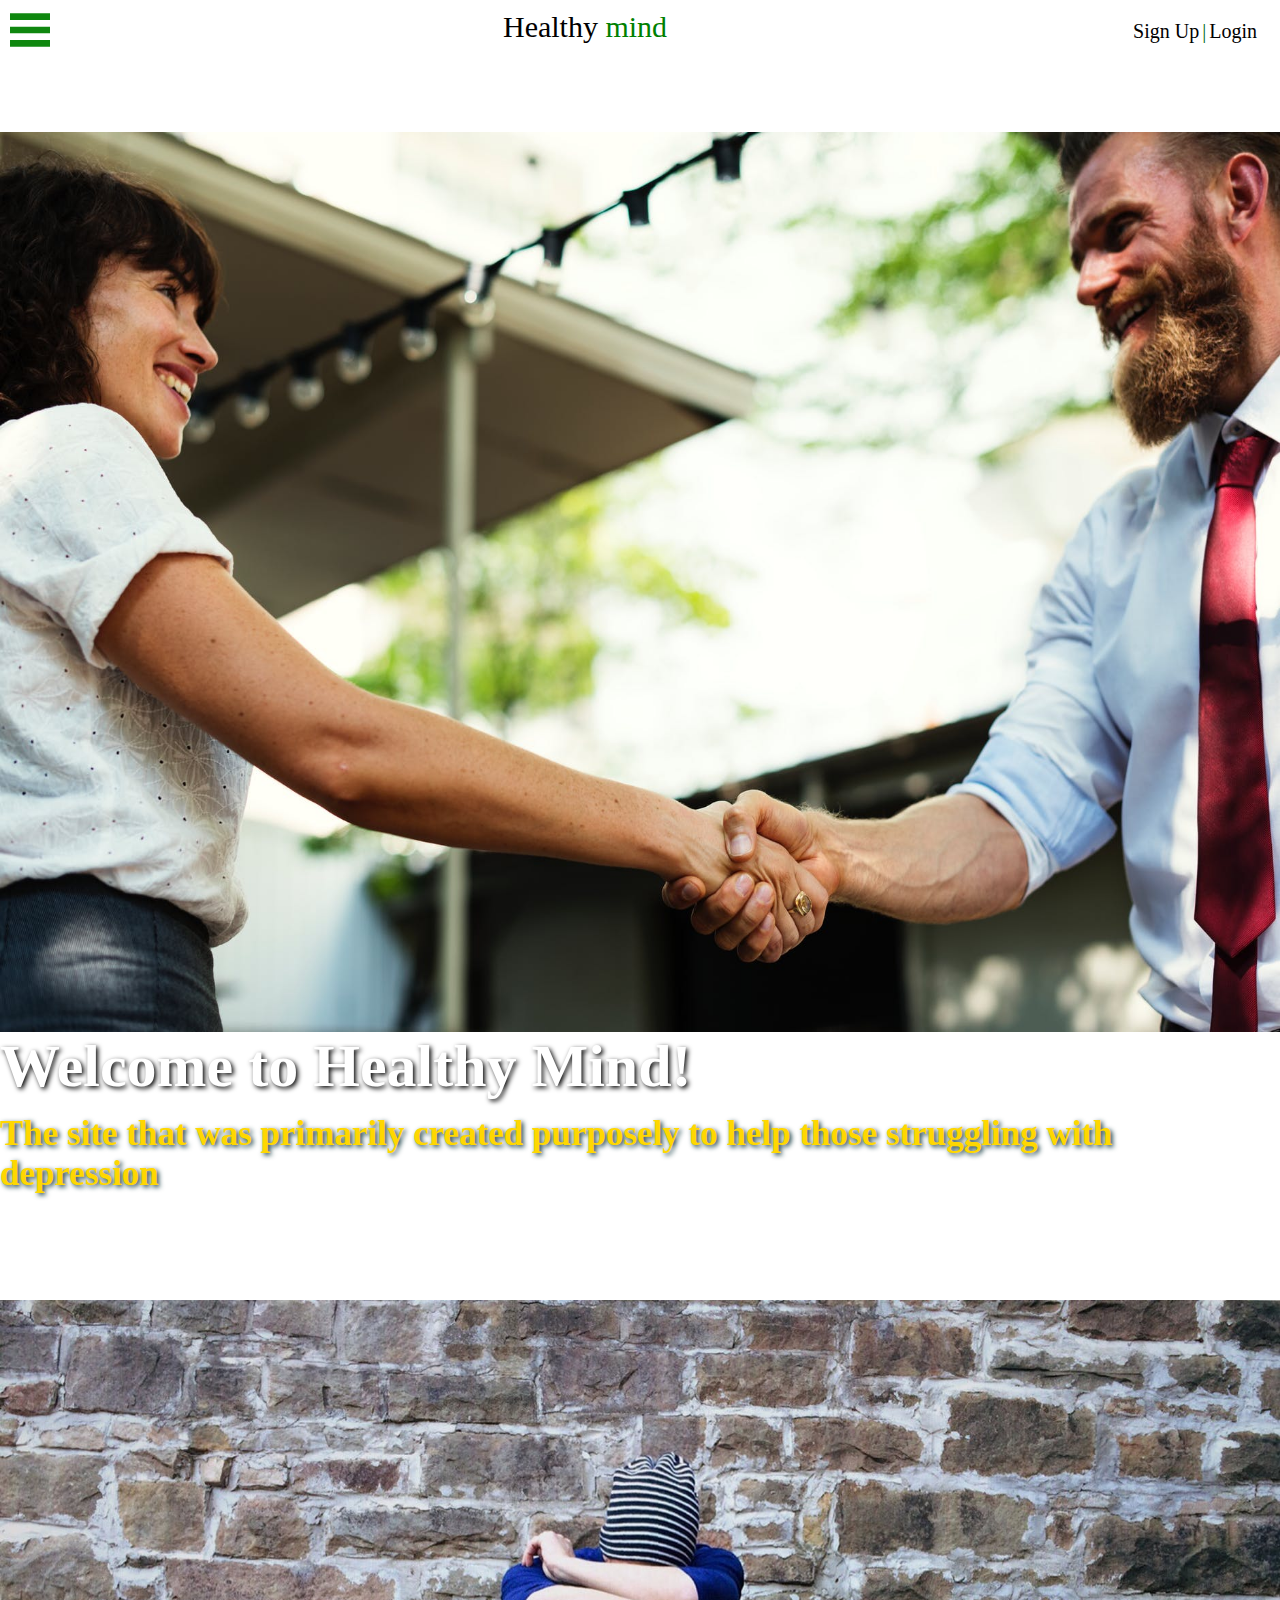
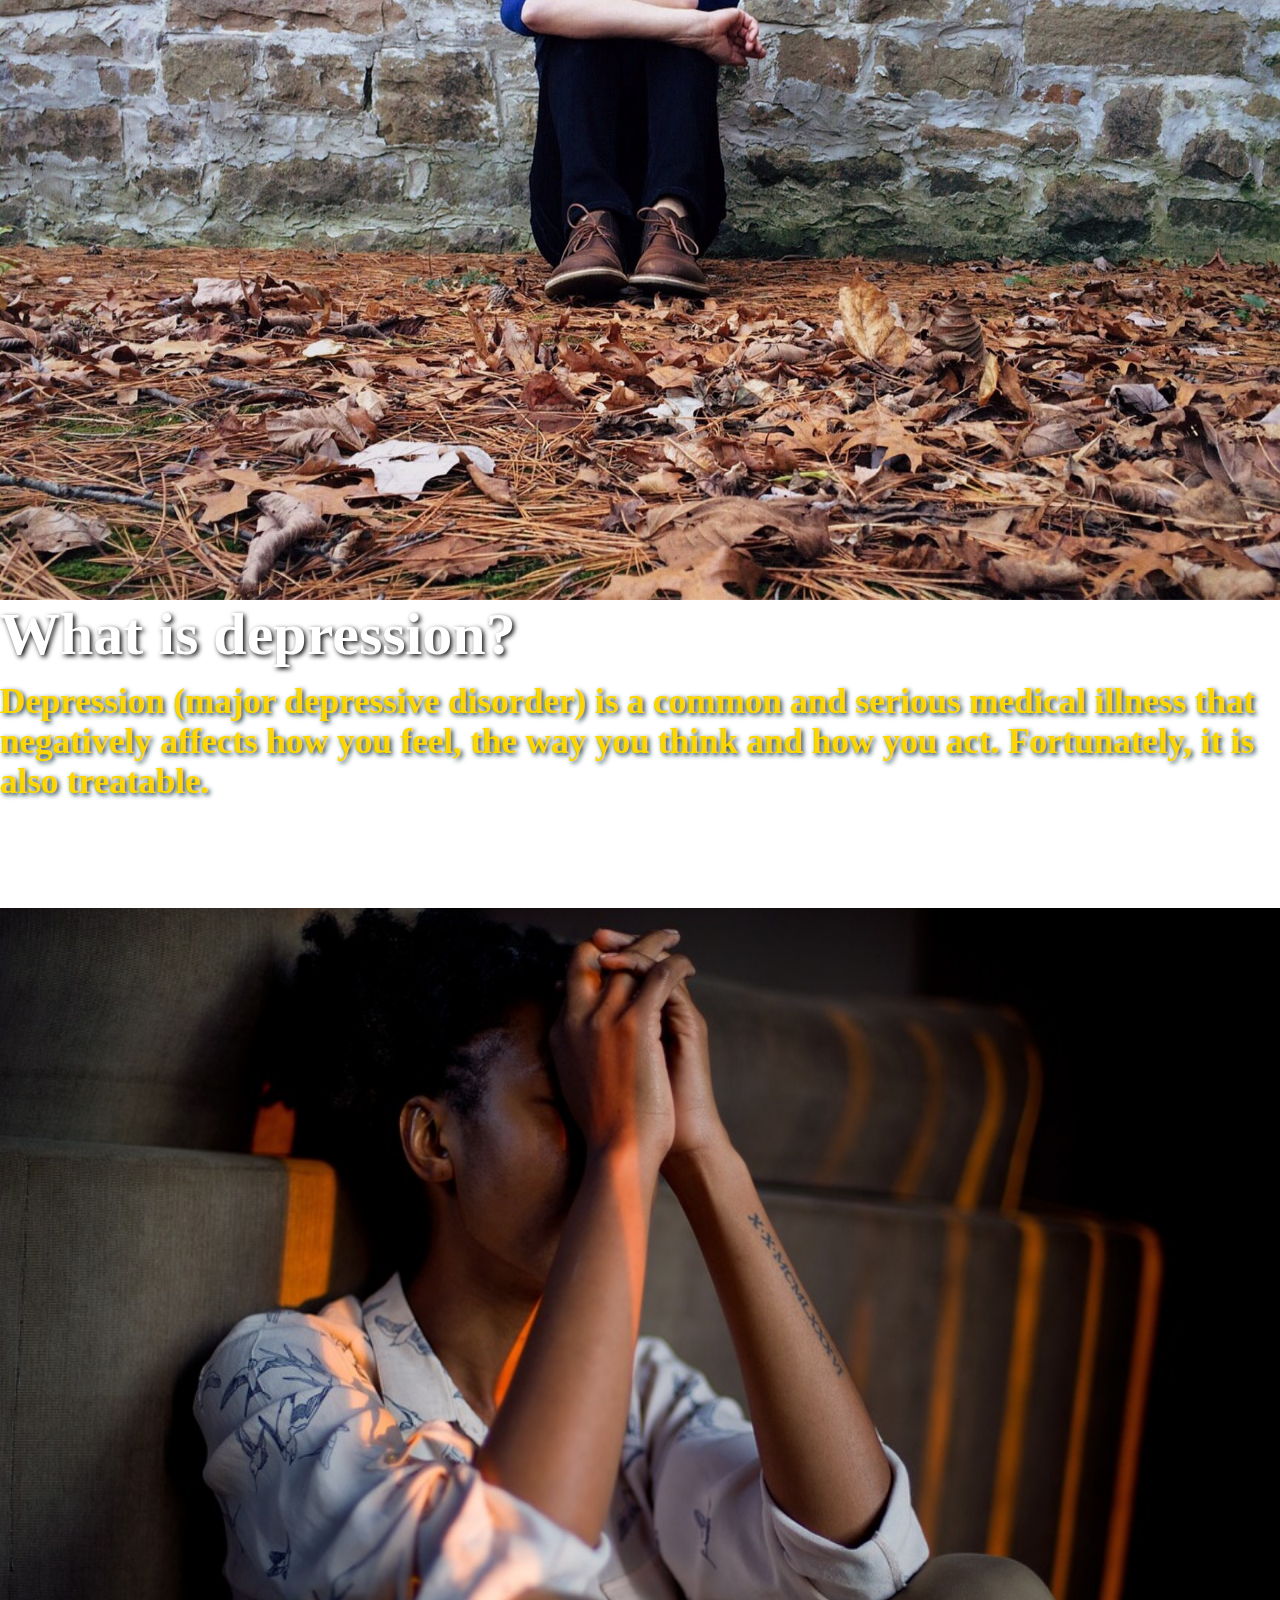
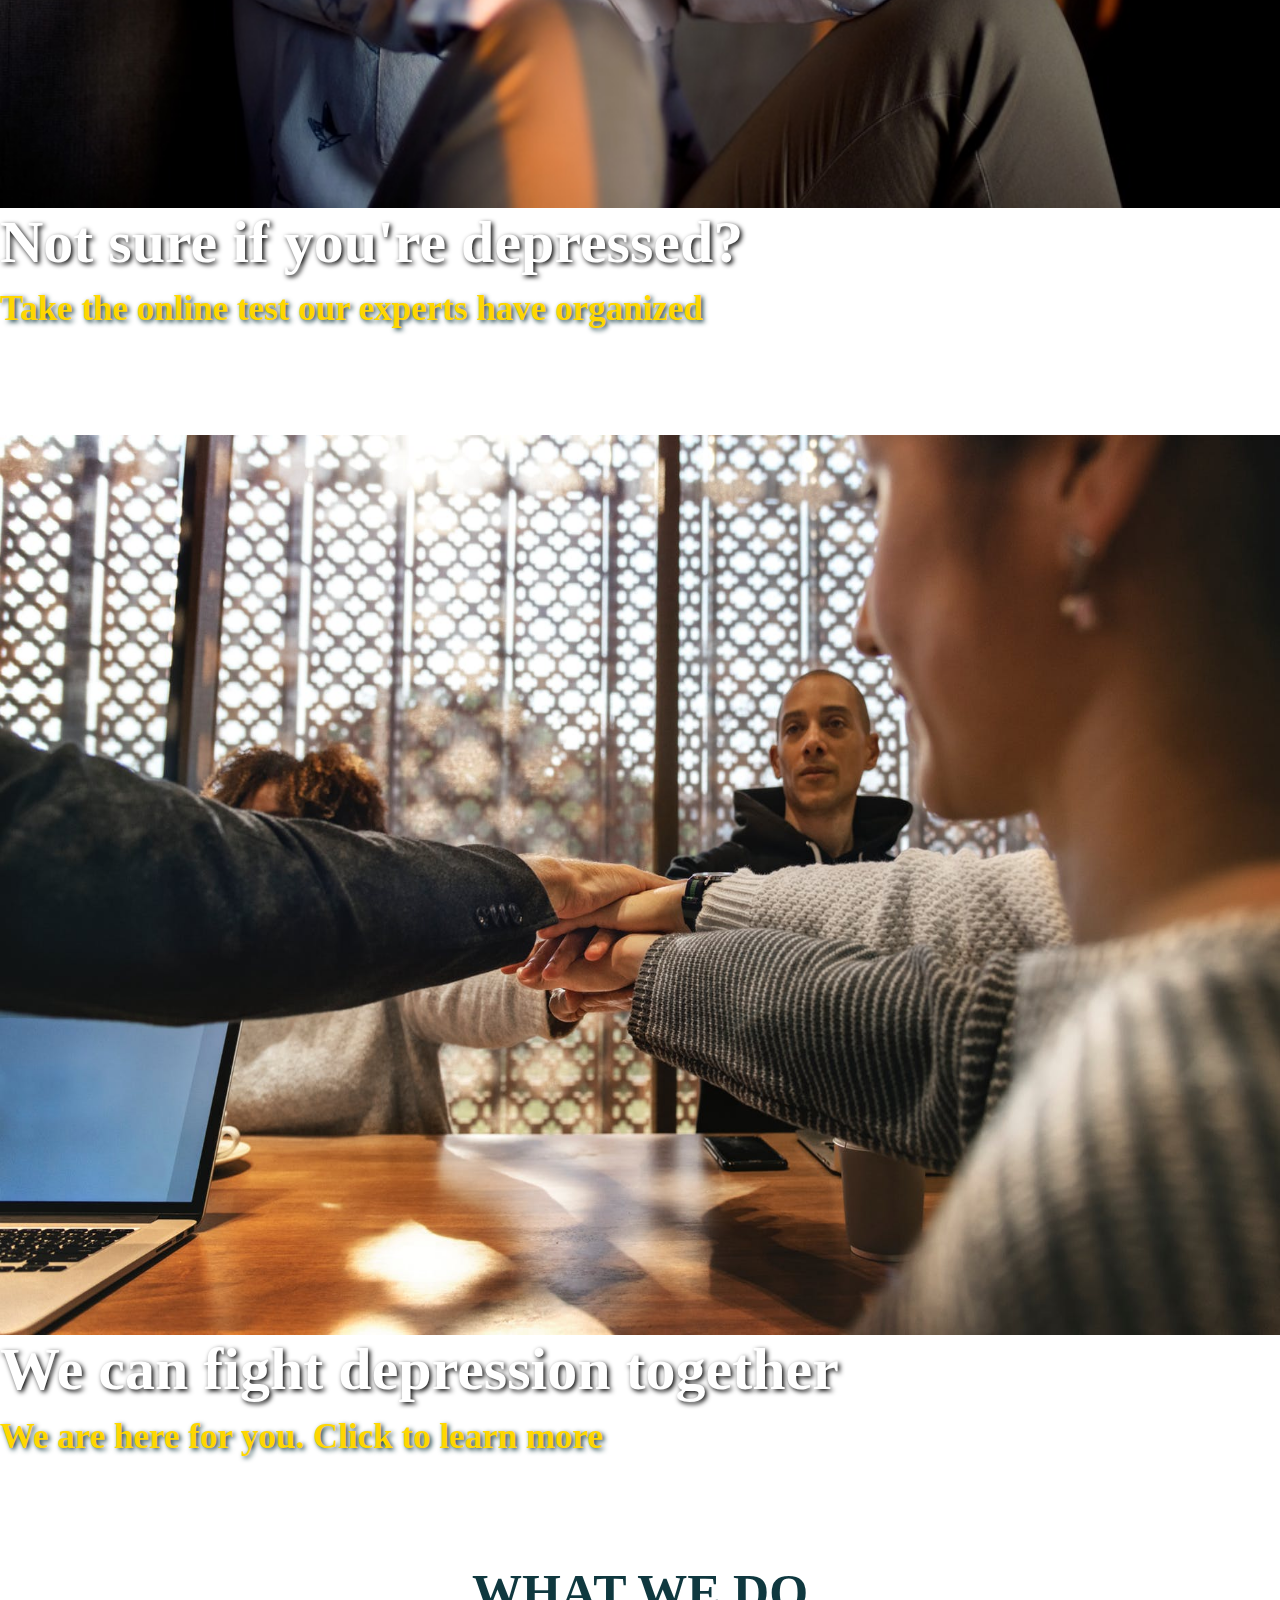
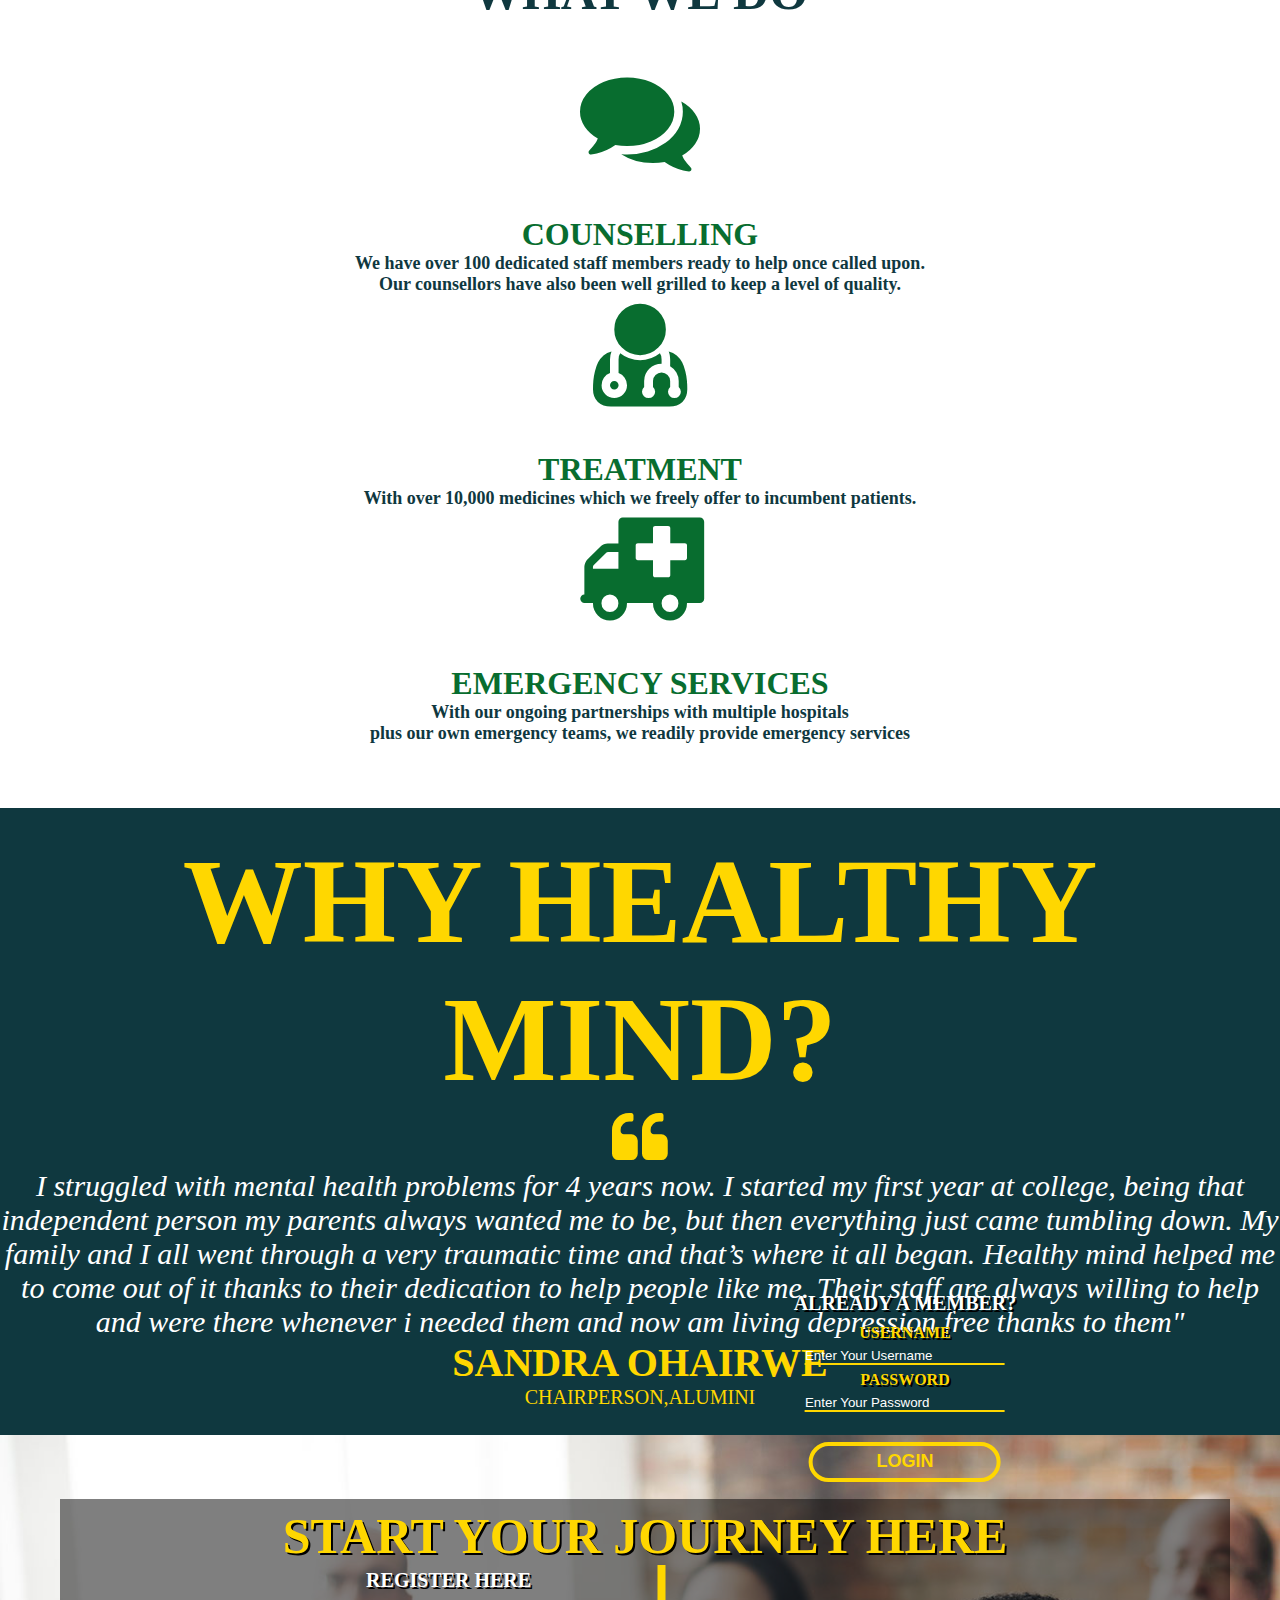
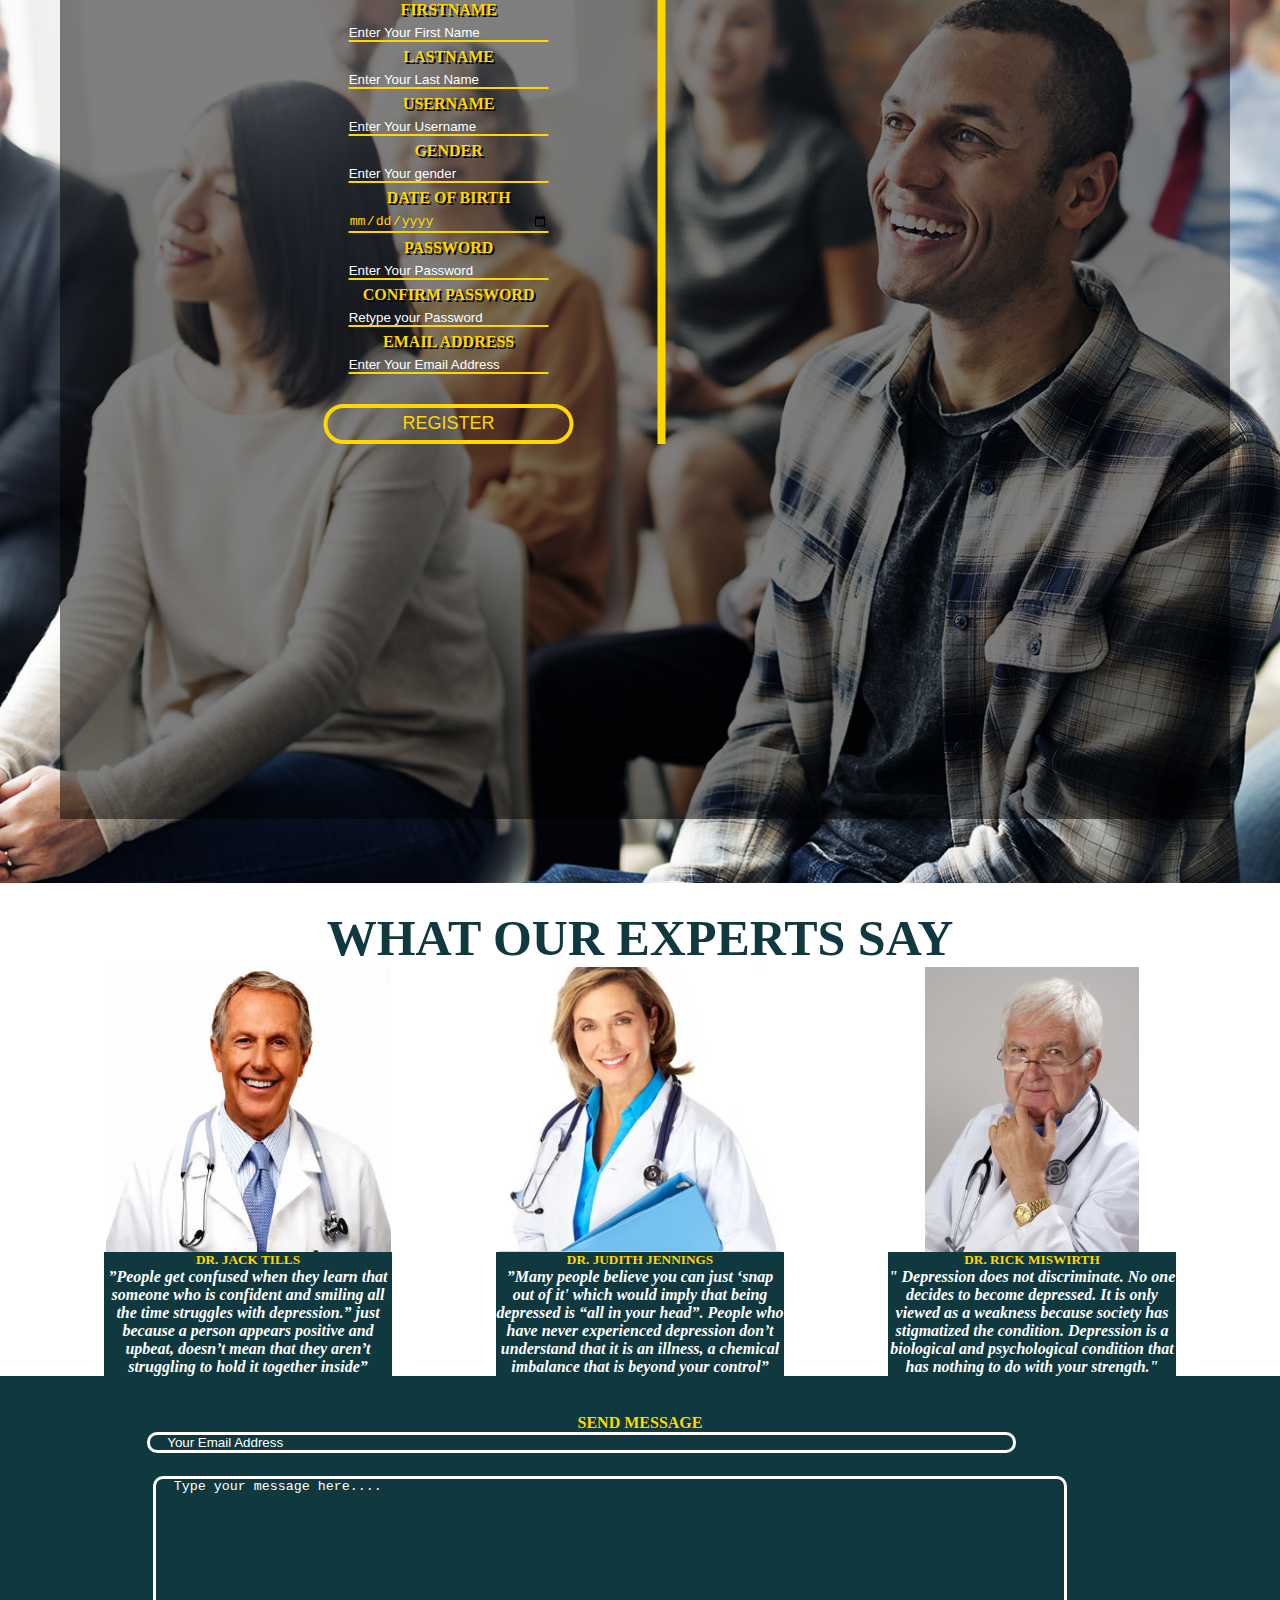
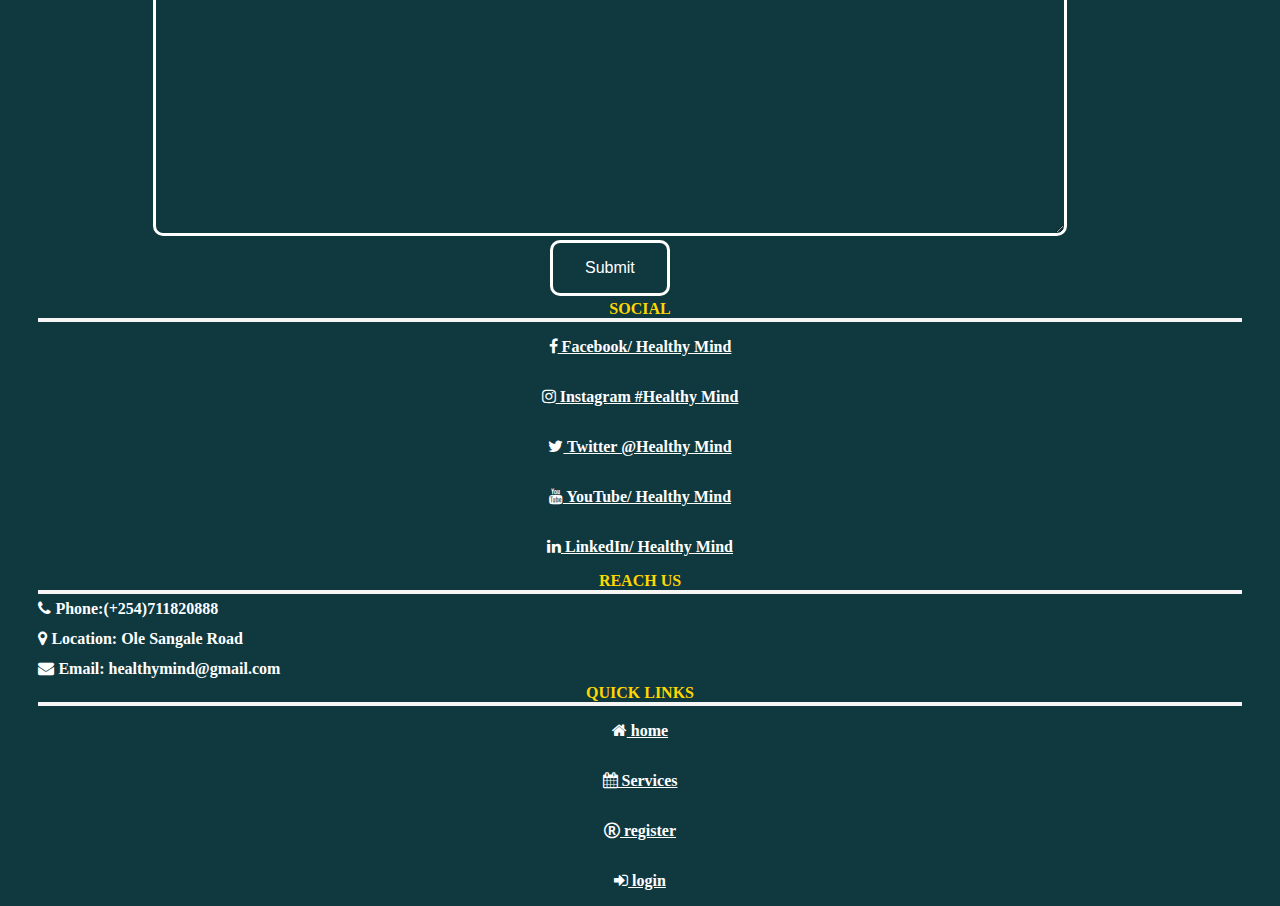
==== commit 03e01df6: "edited the what -our -experts say section" ====
--- a/index.html
+++ b/index.html
@@ -12,13 +12,19 @@
       integrity="sha384-MCw98/SFnGE8fJT3GXwEOngsV7Zt27NXFoaoApmYm81iuXoPkFOJwJ8ERdknLPMO" crossorigin="anonymous">
     <link href="https://stackpath.bootstrapcdn.com/font-awesome/4.7.0/css/font-awesome.min.css" rel="stylesheet"
       integrity="sha384-wvfXpqpZZVQGK6TAh5PVlGOfQNHSoD2xbE+QkPxCAFlNEevoEH3Sl0sibVcOQVnN" crossorigin="anonymous">
+    <!-- linking the navbar   -->
+    <link rel="stylesheet" href="./css/nav_bar.css">
     <script src="https://stackpath.bootstrapcdn.com/bootstrap/4.1.3/js/bootstrap.min.js"
-      integrity="sha384-ChfqqxuZUCnJSK3+MXmPNIyE6ZbWh2IMqE241rYiqJxyMiZ6OW/JmZQ5stwEULTy"
-      crossorigin="anonymous"></script>
+      integrity="sha384-ChfqqxuZUCnJSK3+MXmPNIyE6ZbWh2IMqE241rYiqJxyMiZ6OW/JmZQ5stwEULTy" crossorigin="anonymous">
+    </script>
     <script src="js/scripts.js"></script>
   </head>
 
   <body>
+
+    <!-- linking the header -->
+    <section id="head_cover"></section>
+
     <div class="Section1">
       <!-- beginning of carousel section -->
       <div id="demo" class="carousel slide" data-ride="carousel">
@@ -30,7 +36,7 @@
         </ul>
         <div class="carousel-inner">
           <div class="carousel-item active">
-            <img id='c-slide' src="img/welcome.jpeg" alt="welcomr">
+            <img id='c-slide' src="images/welcome.jpeg" alt="welcomr">
             <div class="carousel-caption">
               <h3 id="carousel-heading">Welcome to Healthy Mind!</h3>
               <p id="carousel-text">The site that was primarily created purposely to help those struggling with
@@ -39,7 +45,7 @@
             </div>
           </div>
           <div class="carousel-item">
-            <img id='c-slide' src="img/depression.jpeg" alt="Chicago">
+            <img id='c-slide' src="images/depression.jpeg" alt="Chicago">
             <div class="carousel-caption">
               <h3 id="carousel-heading">What is depression?</h3>
               <p id="carousel-text">Depression (major depressive disorder) is a common and serious medical illness that
@@ -50,7 +56,7 @@
             </div>
           </div>
           <div class="carousel-item">
-            <img id='c-slide' src="img/depression1.jpg" alt="New York">
+            <img id='c-slide' src="images/depression1.jpg" alt="New York">
             <div class="carousel-caption">
               <h3 id="carousel-heading">Not sure if you're depressed?</h3>
               <p id="carousel-text">Take the online test our experts have organized</p>
@@ -58,11 +64,11 @@
             </div>
           </div>
           <div class="carousel-item">
-            <img id='c-slide' src="img/help.jpeg" alt="New York">
+            <img id='c-slide' src="images/help.jpeg" alt="New York">
             <div class="carousel-caption">
               <h3 id="carousel-heading">We can fight depression together</h3>
               <p id="carousel-text">We are here for you. Click to learn more</p>
-              <div id="button-spacing"><button id="carousel-button"><a href="selfhelp.html">JOIN US</a></button></div>
+              <div id="button-spacing"><button id="carousel-button"><a href="self-help.html">JOIN US</a></button></div>
             </div>
           </div>
         </div>
@@ -184,7 +190,7 @@
             <div class="flip-card-inner">
               <div class="flip-card-front">
                 <div class="card" style="width: 18rem;">
-                  <img class="third-image" class="card-img-top" src="img/expert.jpg" alt="Healthy Mind Expert">
+                  <img class="third-image" class="card-img-top" src="images/expert.jpg" alt="Healthy Mind Expert">
                   <div class="card-body">
                     <h5 class="card-title">DR. JACK TILLS</h5>
                     <p class="card-text">”People get confused when they learn that someone who is confident and smiling
@@ -199,7 +205,7 @@
               </div>
               <div class="flip-card-back">
                 <div class="card" style="width: 18rem;">
-                  <img class="third-image" class="card-img-top" src="img/expert.jpg" alt="Healthy Mind Expert">
+                  <img class="third-image" class="card-img-top" src="images/expert.jpg" alt="Healthy Mind Expert">
                   <div class="card-body">
                     <h5 class="card-title">DR. JACK TILLS</h5>
                     <p class="card-text-flipped">
@@ -221,7 +227,7 @@
         </div>
         <div id="expert-2">
           <div class="card" style="width: 18rem;">
-            <img class="third-image" class="card-img-top" src="img/expert1.jpg" alt="Healthy Mind Expert">
+            <img class="third-image" class="card-img-top" src="images/expert1.jpg" alt="Healthy Mind Expert">
             <div class="card-body">
               <h5 class="card-title">DR. JUDITH JENNINGS</h5>
               <p class="card-text">”Many people believe you can just ‘snap out of
@@ -238,19 +244,21 @@
             <div class="flip-card-inner">
               <div class="flip-card-front">
                 <div class="card" style="width: 18rem;">
-                  <img class="third-image" class="card-img-top" src="img/tancredi.jpeg" alt="Healthy Mind Expert">
+                  <img class="third-image" class="card-img-top" src="images/tancredi.jpeg" alt="Healthy Mind Expert">
                   <div class="card-body">
                     <h5 class="card-title">DR. RICK MISWIRTH</h5>
-                    <p class="card-text">" Depression does not discriminate. No one decides to become depressed. It is  only viewed as a
-                    weakness because society has stigmatized the condition. Depression is a biological and psychological condition that has
-                    nothing to do with your strength."
+                    <p class="card-text">" Depression does not discriminate. No one decides to become depressed. It is
+                      only viewed as a
+                      weakness because society has stigmatized the condition. Depression is a biological and
+                      psychological condition that has
+                      nothing to do with your strength."
                     </p>
                   </div>
                 </div>
               </div>
               <div class="flip-card-back">
                 <div class="card" style="width: 18rem;">
-                  <img class="third-image" class="card-img-top" src="img/tancredi.jpeg" alt="Healthy Mind Expert">
+                  <img class="third-image" class="card-img-top" src="images/tancredi.jpeg" alt="Healthy Mind Expert">
                   <div class="card-body">
                     <h5 class="card-title">DR. RICK MISWIRTH</h5>
                     <p class="card-text-flipped">
@@ -325,6 +333,7 @@
       <!-- <script src="js/scripts.js"></script> -->
       <script src="js/jquery.min.js"></script>
       <script src="js/bootstrap.min.js"></script>
+      <script src="./js/nav.js"></script>
   </body>
 
   </html>--- a/css/styles.css
+++ b/css/styles.css
@@ -80,7 +80,7 @@
   padding-bottom: 5%;
   padding-top: 5%;
   text-align: center;
-  background-image: url("../img/focus.jpg");
+  background-image: url("../images/focus.jpg");
   background-repeat: no-repeat;
   background-size: cover;
   text-shadow: 2px 2px black;
@@ -105,8 +105,7 @@
   width: 425px;
   transform: translate(-10%, 0%);
   box-sizing: border-box;
-  border-right: 8px solid gold;
-  /* border-left: 8px solid gold; */
+  border-right:8px solid gold;
 }
 
 #form1 input[type="submit"] {
@@ -206,7 +205,7 @@
 .experts {
   display: flex;
   justify-content: space-evenly;
-  padding-bottom: 2%;
+  /* padding-bottom: -7%; */
 }
 
 #WWD-heading {
@@ -291,7 +290,7 @@
 }
 
 #textarea {
-  height: 150px;
+  height: 40%;
   width: 80%;
   border: 3px solid white;
   flex-wrap: flex;
@@ -306,6 +305,7 @@
 
 #feedback-form {
   flex-wrap: wrap;
+  max-width: 95%;
 }
 
 #feedback-form input[type="email"] {
@@ -320,6 +320,7 @@
 
 #feedback-email {
   padding-bottom: 2%;
+  max-width: 95%;
 }
 
 #feedback-submit {
@@ -445,16 +446,12 @@
   font-style: italic;
 }
 
-.card-text-flipped {
-  height: 200px;
-}
-
 #register-section-heading {
   font-size: 50px;
   font-weight: bolder;
   padding-top: 3%;
   padding-bottom: 2%;
-  color: gold;
+  color:gold;
 }
 
 #register-form-heading {
@@ -484,7 +481,6 @@
 #wwd-heading2 {
   font-weight: bolder;
 }
-
 .flip-card {
   /* background-color: transparent;
   width: 300px;
@@ -523,4 +519,4 @@
 
 #stars{
   color: gold;
-}+}
--- a/css/nav_bar.css
+++ b/css/nav_bar.css
@@ -0,0 +1,127 @@
+* {
+  margin: 0;
+  padding: 0px;
+  box-sizing: border-box;
+}
+
+/*---------------------------------
+          HEADER STYLE START
+----------------------------------*/
+header {
+  width: 100%;
+  overflow: hidden;
+  background: white;
+  display: flex;
+  justify-content: space-between;
+  flex-wrap: wrap;
+  /* min-height:  */
+}
+
+.menu_bar {
+  padding: 10px;
+  max-height: 60px;
+  cursor: pointer;
+}
+
+.nav_name {
+  display: block;
+  top: 0px;
+  padding: 10px;
+  font-size: 30px;
+  color: black;
+
+}
+
+.nav_name span {
+  color: green;
+}
+
+nav {
+  padding: 20px;
+  padding-bottom: 0px;
+}
+
+nav ul li {
+  color: rgb(0, 102, 14);
+  display: inline;
+  text-align: center;
+}
+
+nav ul li a {
+  color: rgb(0, 0, 0);
+  text-decoration: none;
+  padding: 0 3px;
+}
+
+nav ul li a:hover {
+  transform: scale(1.2);
+  text-shadow: 0 0 20px rgb(0, 0, 0);
+}
+
+.log_sign {
+  font-size: 20px;
+}
+
+/*-----------------------------------------
+          NAVIGATION MENU STYLING
+------------------------------------------*/
+#nav_content {
+  position: absolute;
+  top: 0px;
+  text-transform: uppercase;
+  background: rgb(0, 0, 0);
+  text-align: center;
+  font-size: 2em;
+  height: 100vh;
+  width: 100%;
+  padding-top: 50px;
+  color: white;
+  z-index: 9000;
+  display: none;
+}
+
+.close_cont {
+  position: absolute;
+  top: 0px;
+  width: 100vw;
+}
+
+.log {
+  float: left;
+  padding-left: 20px;
+}
+
+.log a {
+  text-decoration: none;
+  color: white;
+  font-size: 15px;
+  padding: 0 5px;
+
+}
+
+.close {
+  float: right;
+  padding-top: 2%;
+  padding-right: 5%;
+  cursor: pointer;
+  color: red;
+  font-size: 40px;
+}
+
+#nav_content ul li {
+  padding: 3vh 0;
+  cursor: pointer;
+}
+
+/*---------------------------------------
+             MEDIA QUERY
+--------------------------------------------*/
+@media only screen and (max-width: 500px) {
+  .nav_name {
+    transform: translate(-20%);
+  }
+
+  nav {
+    display: none;
+  }
+}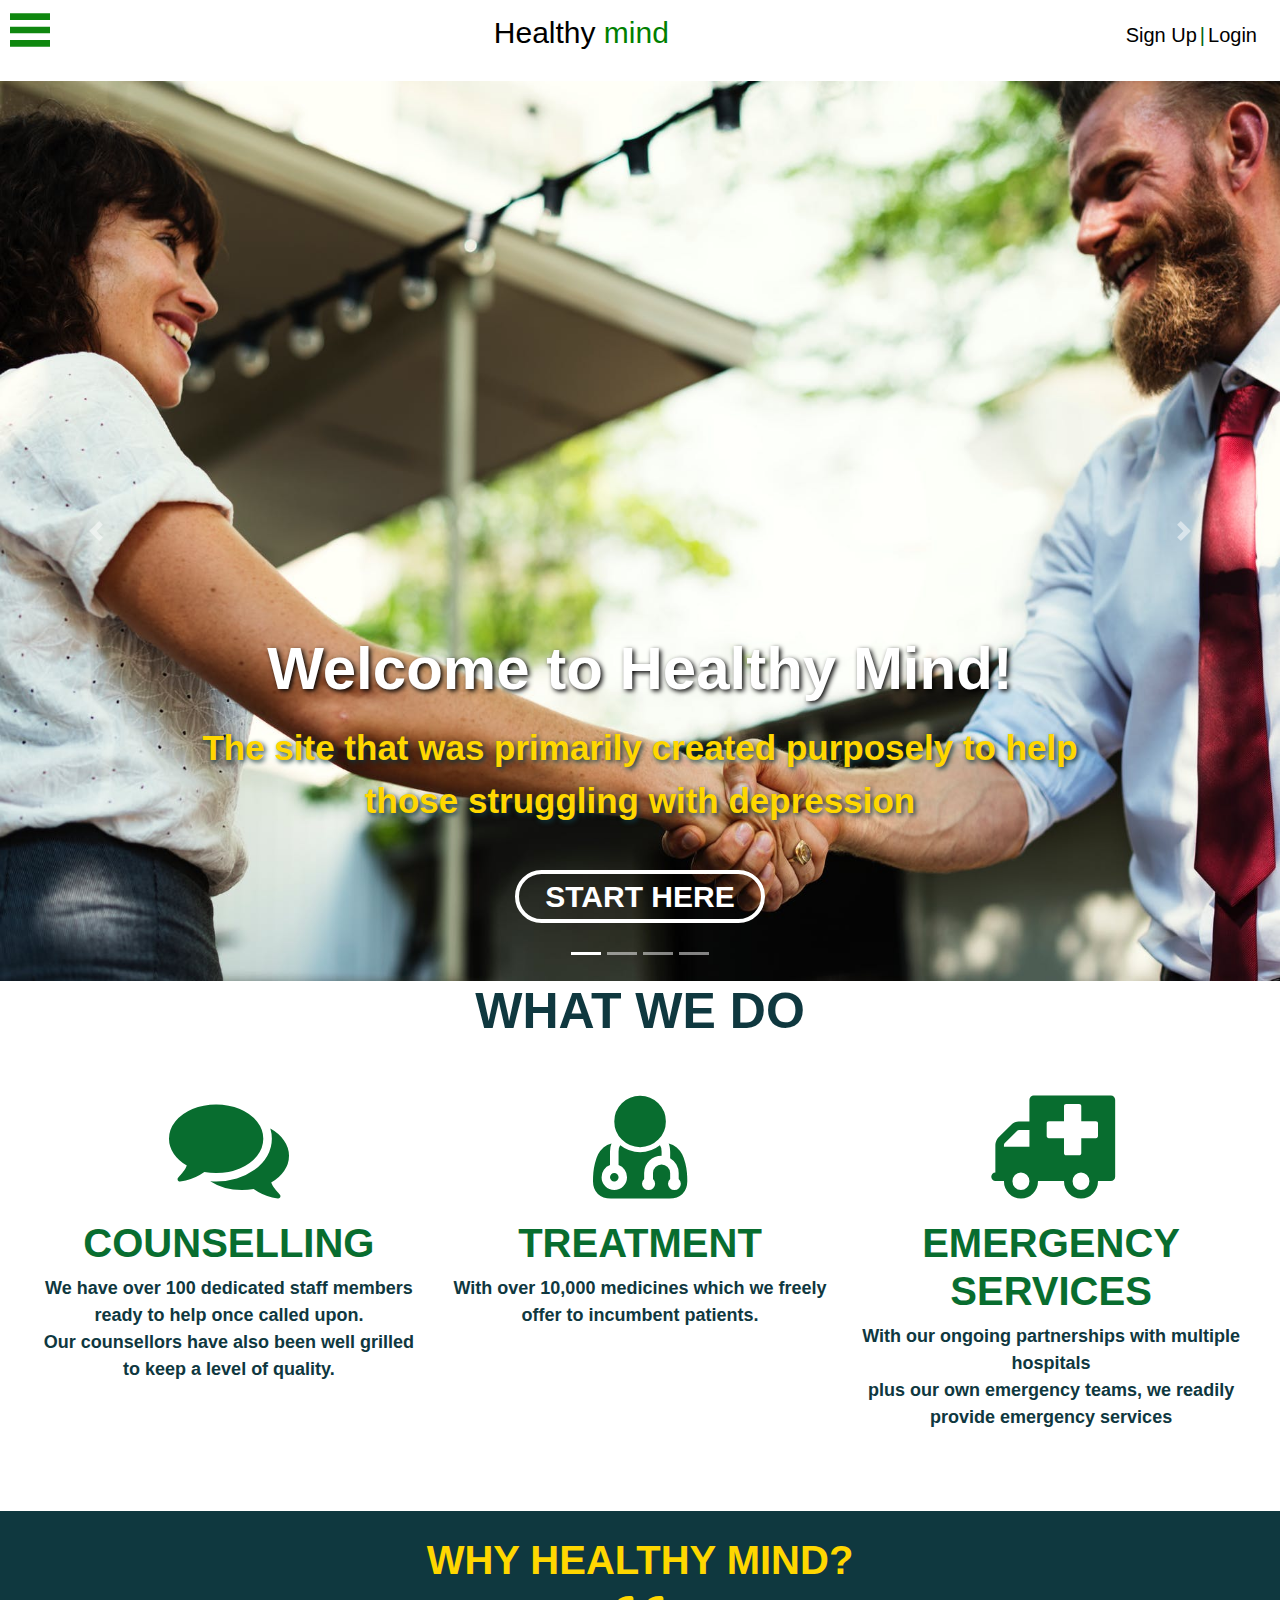
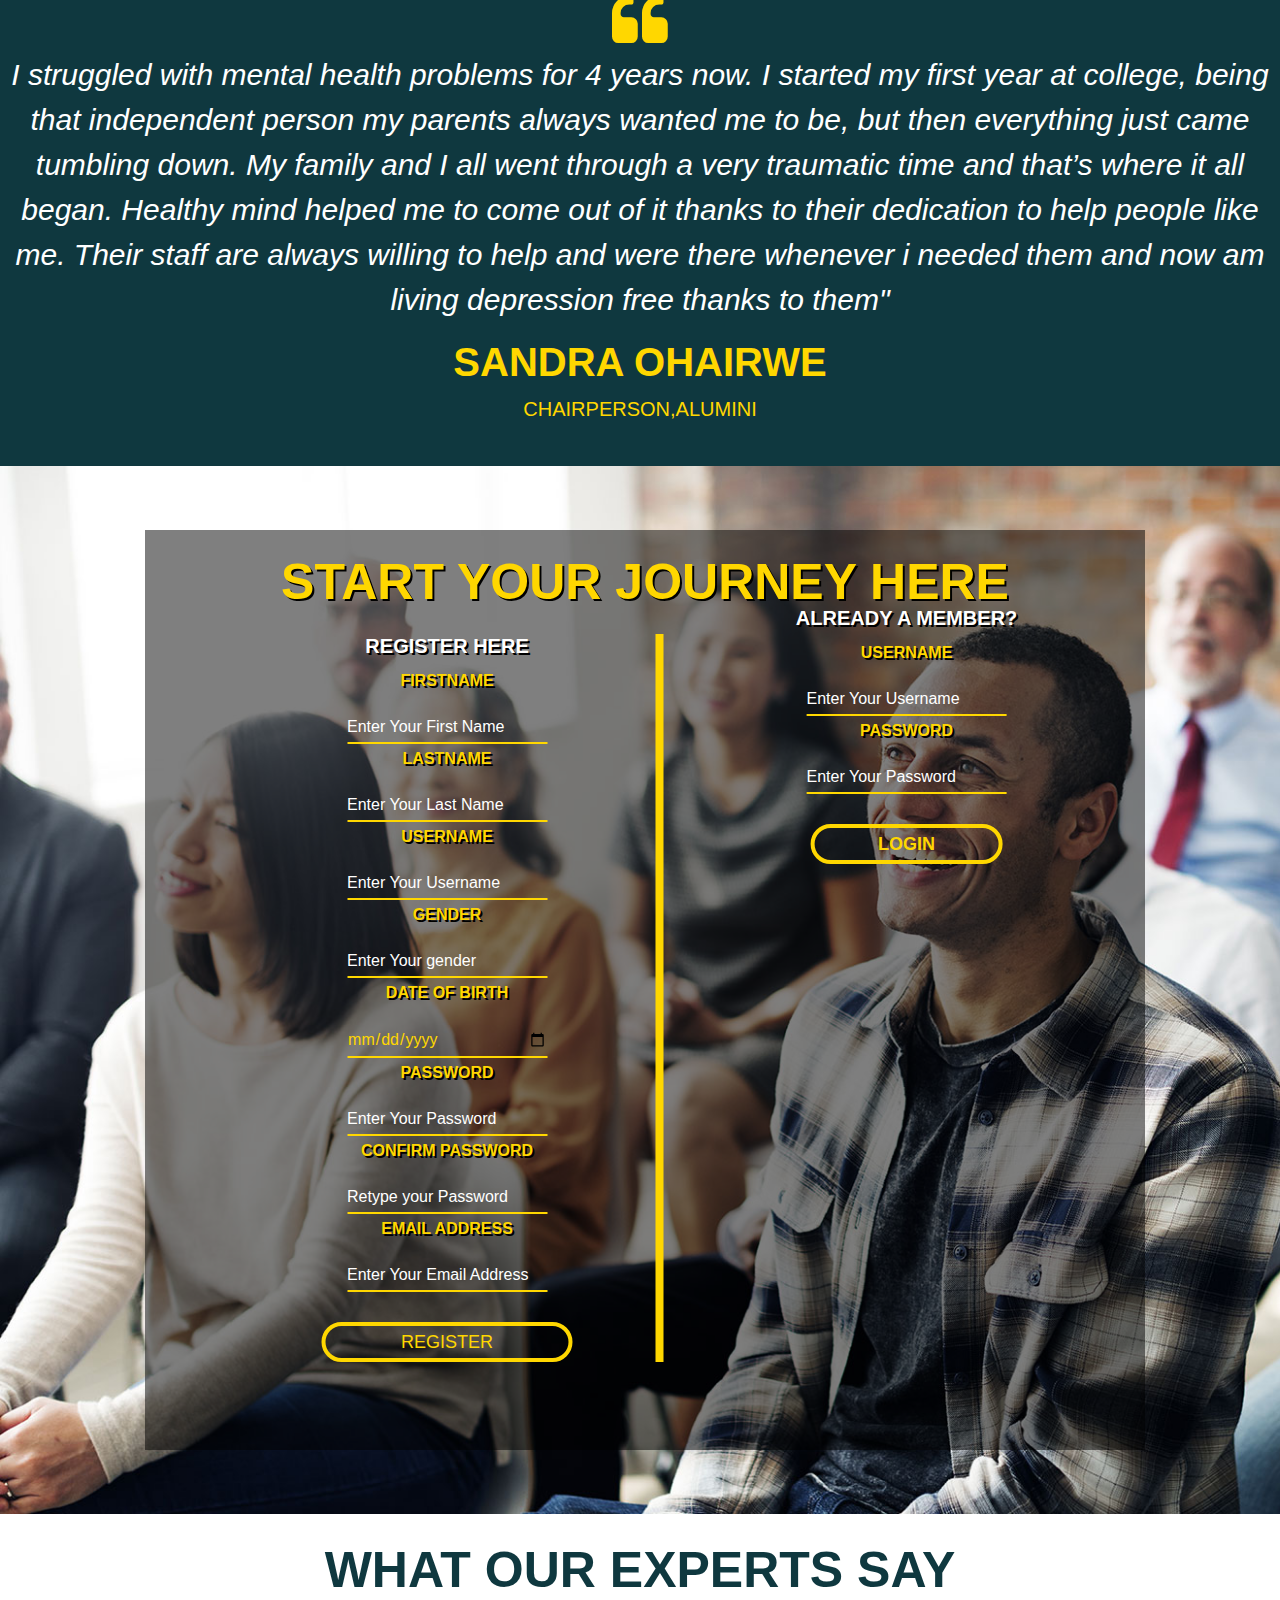
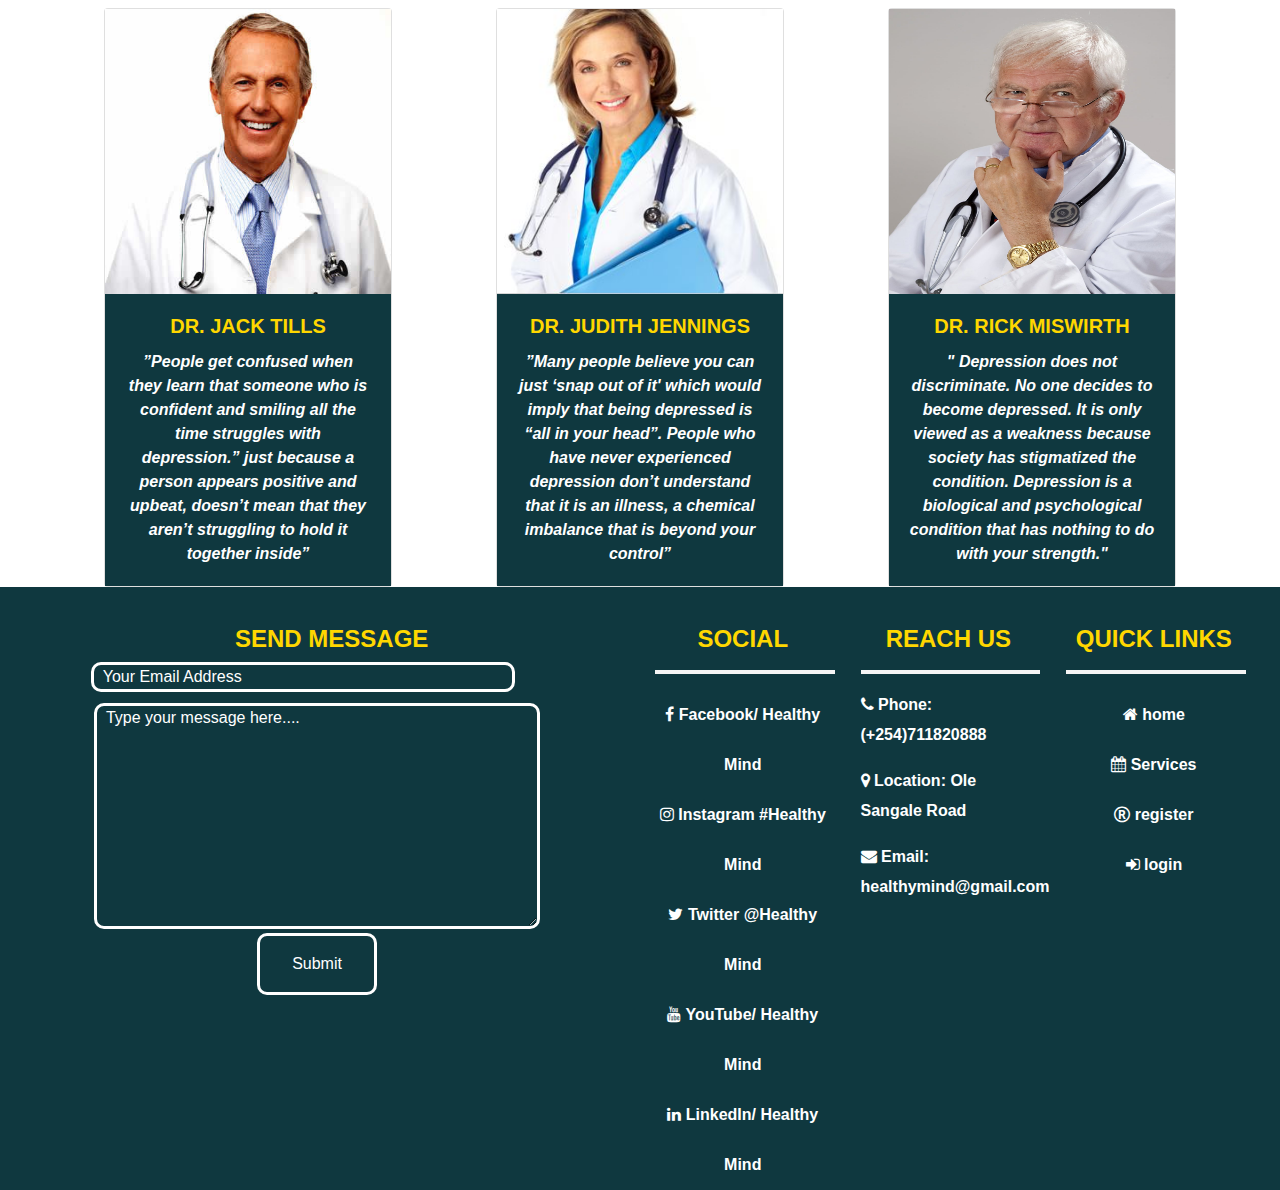
==== commit 80145d86: "added images for selfhep page" ====
--- a/index.html
+++ b/index.html
@@ -68,7 +68,7 @@
             <div class="carousel-caption">
               <h3 id="carousel-heading">We can fight depression together</h3>
               <p id="carousel-text">We are here for you. Click to learn more</p>
-              <div id="button-spacing"><button id="carousel-button"><a href="self-help.html">JOIN US</a></button></div>
+              <div id="button-spacing"><button id="carousel-button"><a href="selfhelp.html">JOIN US</a></button></div>
             </div>
           </div>
         </div>
--- a/css/styles.css
+++ b/css/styles.css
@@ -520,3 +520,13 @@
 #stars{
   color: gold;
 }
+@media screen and (min-width: 480px) {
+  background-color: brisque;
+  color: white;
+}
+@media screen and (max-width: 760px) {
+  p {
+      font-size: 1rem;
+      line-height: 1;
+  }
+}
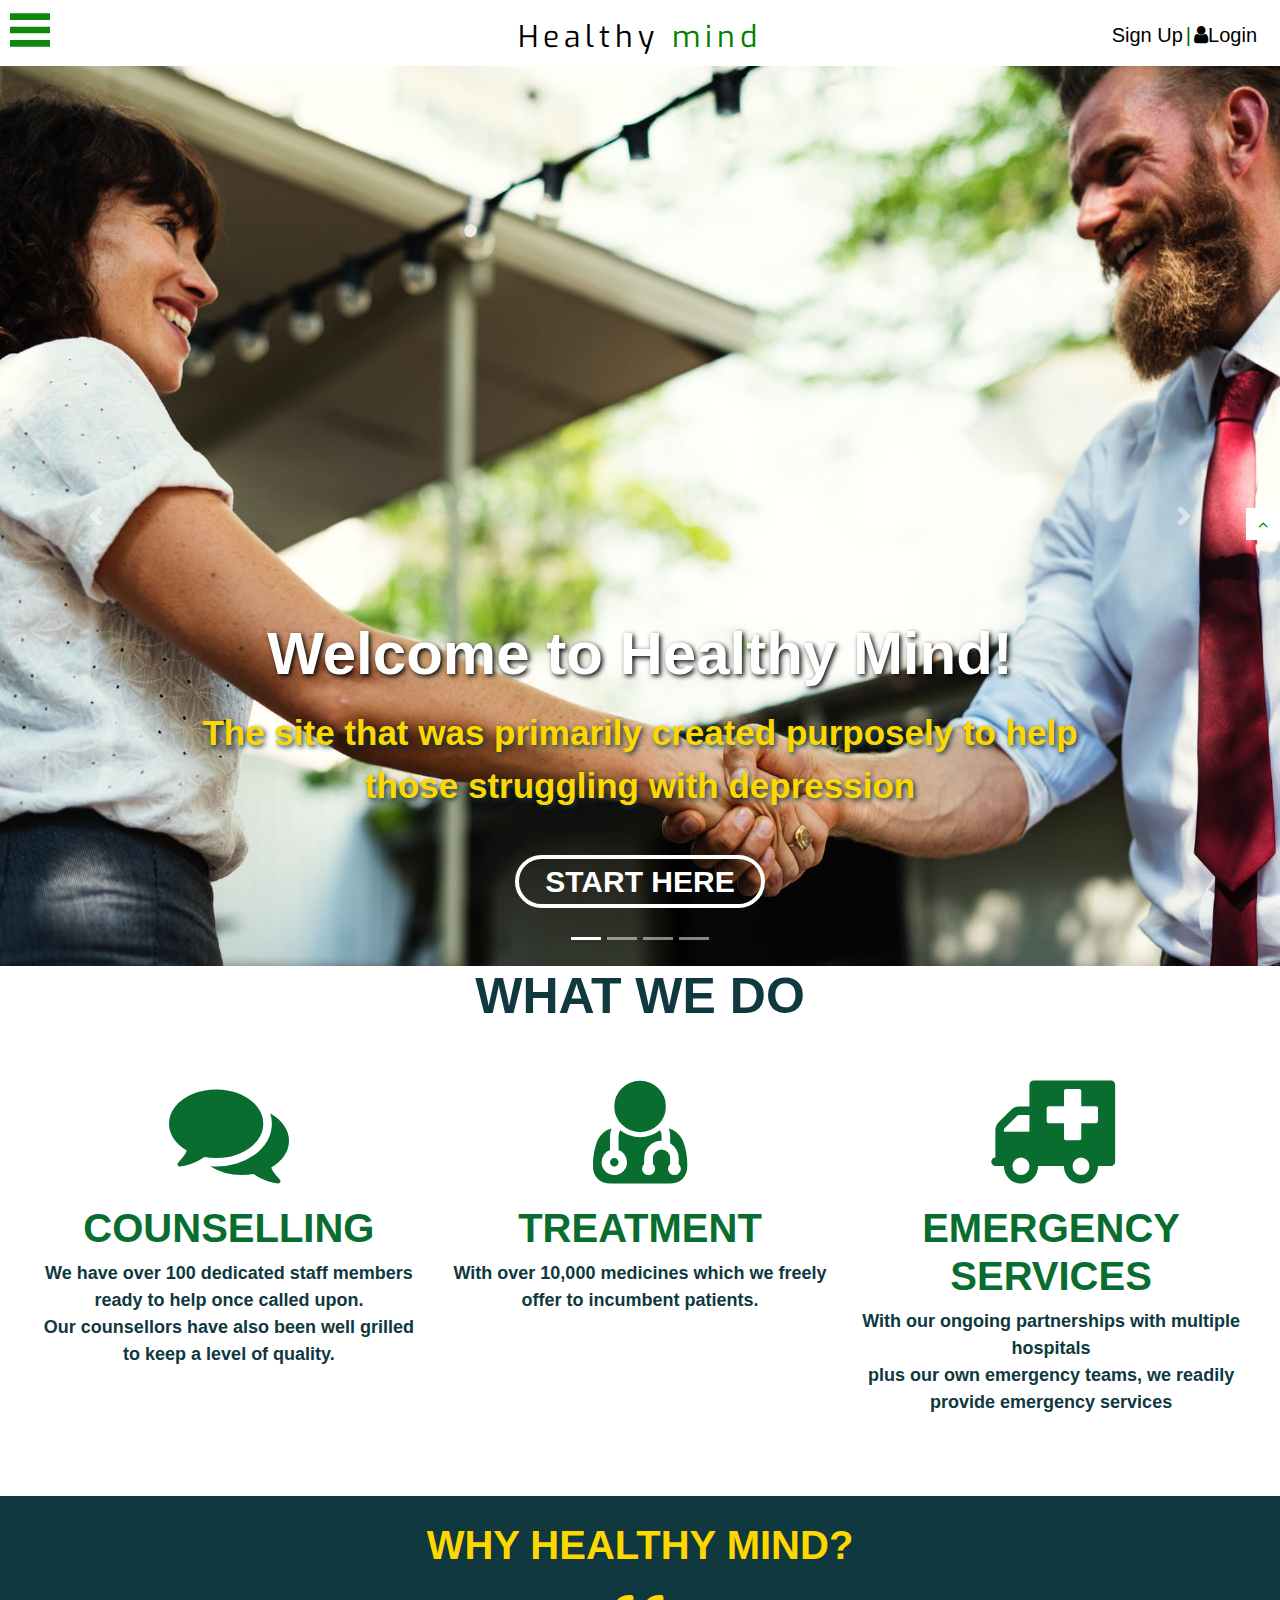
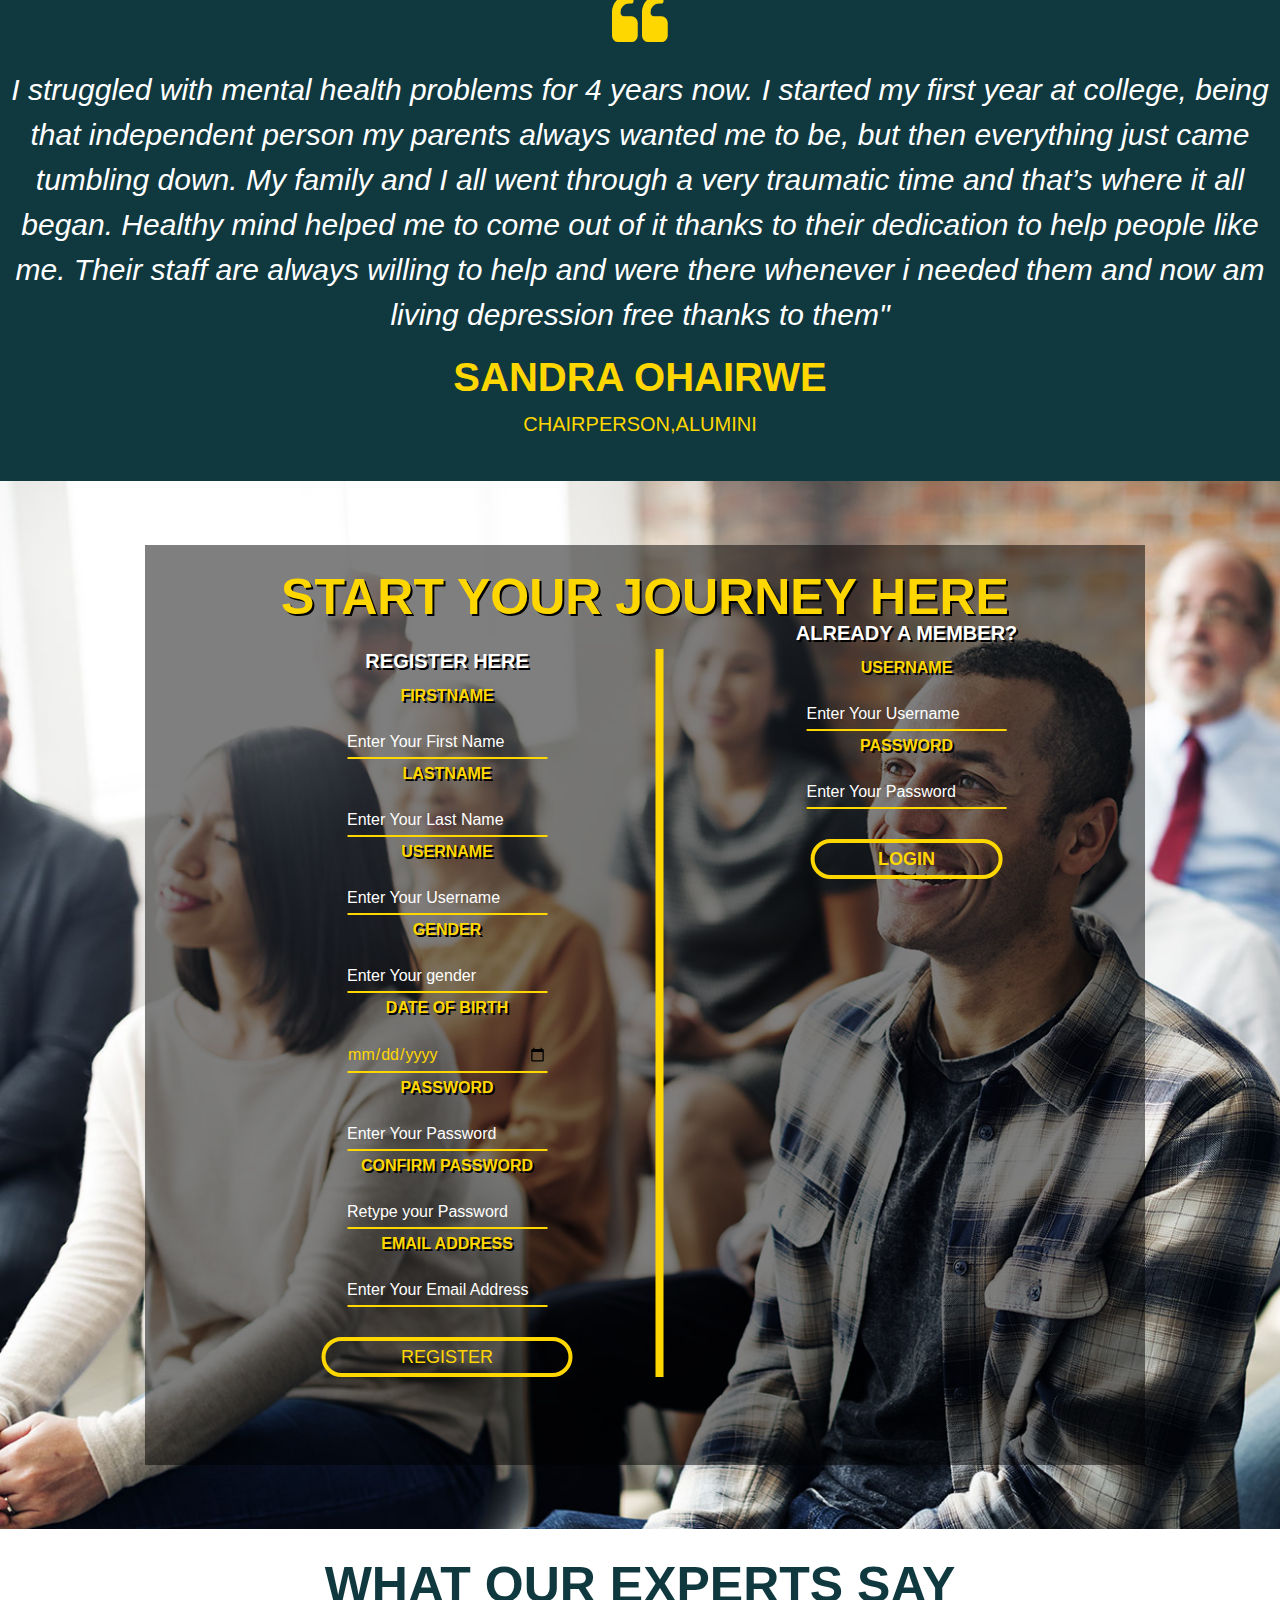
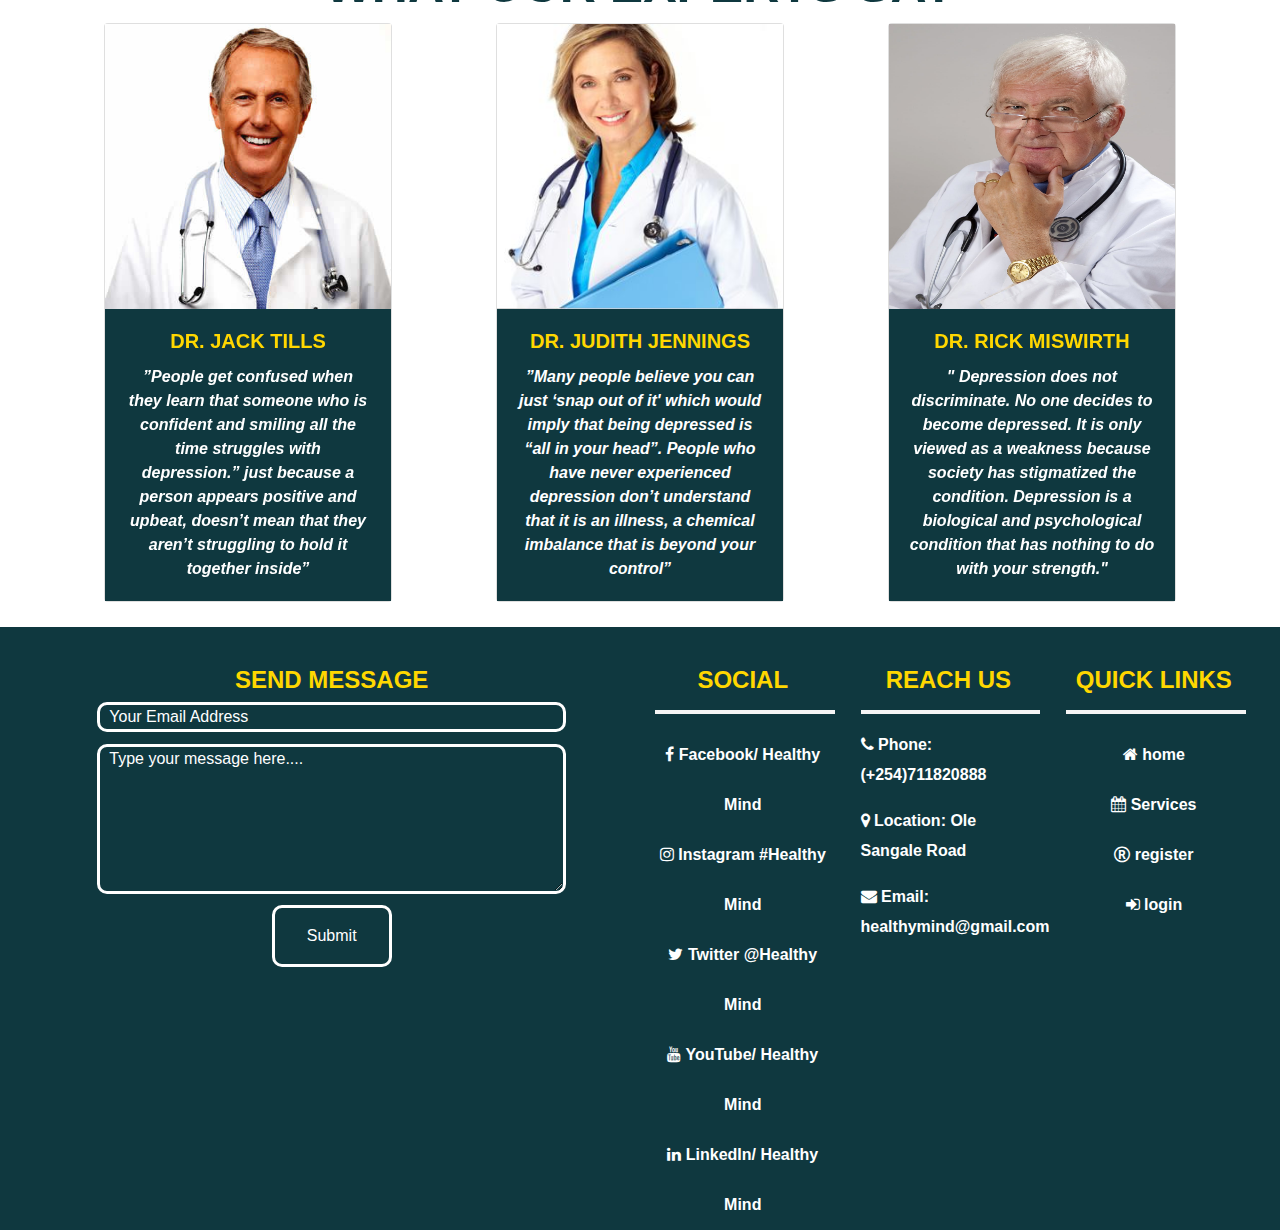
==== commit d5f7e65d: "Added everything" ====
--- a/index.html
+++ b/index.html
@@ -1,4 +1,4 @@
-<!DOCTYPE.html>
+<!DOCTYPE html>
   <html>
 
   <head>
--- a/css/styles.css
+++ b/css/styles.css
@@ -105,7 +105,8 @@
   width: 425px;
   transform: translate(-10%, 0%);
   box-sizing: border-box;
-  border-right:8px solid gold;
+  border-right: 8px solid gold;
+  /* border-left: 8px solid gold; */
 }
 
 #form1 input[type="submit"] {
@@ -205,7 +206,7 @@
 .experts {
   display: flex;
   justify-content: space-evenly;
-  /* padding-bottom: -7%; */
+  padding-bottom: 2%;
 }
 
 #WWD-heading {
@@ -290,7 +291,7 @@
 }
 
 #textarea {
-  height: 40%;
+  height: 150px;
   width: 80%;
   border: 3px solid white;
   flex-wrap: flex;
@@ -305,7 +306,6 @@
 
 #feedback-form {
   flex-wrap: wrap;
-  max-width: 95%;
 }
 
 #feedback-form input[type="email"] {
@@ -320,7 +320,6 @@
 
 #feedback-email {
   padding-bottom: 2%;
-  max-width: 95%;
 }
 
 #feedback-submit {
@@ -446,12 +445,16 @@
   font-style: italic;
 }
 
+.card-text-flipped {
+  height: 200px;
+}
+
 #register-section-heading {
   font-size: 50px;
   font-weight: bolder;
   padding-top: 3%;
   padding-bottom: 2%;
-  color:gold;
+  color: gold;
 }
 
 #register-form-heading {
@@ -481,12 +484,13 @@
 #wwd-heading2 {
   font-weight: bolder;
 }
+
 .flip-card {
-  /* background-color: transparent;
+   /* background-color: transparent;
   width: 300px;
   height: 200px;
-  border: 1px solid #f1f1f1;
-  perspective: 1000px; */
+  border: 1px solid #f1f1f1; */
+  perspective: 1000px;
 }
 
 /* This container is needed to position the front and back side */
@@ -519,14 +523,4 @@
 
 #stars{
   color: gold;
-}
-@media screen and (min-width: 480px) {
-  background-color: brisque;
-  color: white;
-}
-@media screen and (max-width: 760px) {
-  p {
-      font-size: 1rem;
-      line-height: 1;
-  }
-}
+}--- a/css/nav_bar.css
+++ b/css/nav_bar.css
@@ -1,9 +1,18 @@
+
+@import url('https://fonts.googleapis.com/css?family=Anton');
+@import url('https://fonts.googleapis.com/css?family=Alfa+Slab+One');
+@import url('https://fonts.googleapis.com/css?family=Exo:900');
 * {
   margin: 0;
   padding: 0px;
   box-sizing: border-box;
 }
-
+html{
+  scroll-behavior: smooth;
+}
+body{
+  scroll-behavior: smooth;
+}
 /*---------------------------------
           HEADER STYLE START
 ----------------------------------*/
@@ -11,10 +20,8 @@
   width: 100%;
   overflow: hidden;
   background: white;
-  display: flex;
   justify-content: space-between;
   flex-wrap: wrap;
-  /* min-height:  */
 }
 
 .menu_bar {
@@ -24,14 +31,17 @@
 }
 
 .nav_name {
-  display: block;
+  display: inline-block;
   top: 0px;
-  padding: 10px;
+  position: absolute;
+  left: 50%;
+  padding-top: 15px;
+  transform: translate(-50%);
   font-size: 30px;
   color: black;
-
+  font-family: 'Exo', sans-serif;
+  letter-spacing: 5px;
 }
-
 .nav_name span {
   color: green;
 }
@@ -39,6 +49,7 @@
 nav {
   padding: 20px;
   padding-bottom: 0px;
+  float: right;
 }
 
 nav ul li {
@@ -72,12 +83,16 @@
   background: rgb(0, 0, 0);
   text-align: center;
   font-size: 2em;
-  height: 100vh;
+  height: 100vh
+  /* min-height:  */;
   width: 100%;
   padding-top: 50px;
   color: white;
   z-index: 9000;
   display: none;
+}
+#nav_content a{
+  color: white;
 }
 
 .close_cont {
@@ -112,16 +127,40 @@
   padding: 3vh 0;
   cursor: pointer;
 }
+#nav_content ul li:hover a{
+  color: green;
+  text-shadow: 0 0 10px white;
+  letter-spacing: 2px;
+}
+.back-top{
+  /* display: none; */
+  cursor: pointer;
+}
+.back-top i{
+  position: fixed;
+  color: green;
+  bottom: 40vh;
+  right: 0px;
+  padding: 8px 12px;
+  background: rgb(255, 255, 255);
+  z-index: 3000;
+ 
+}
 
 /*---------------------------------------
              MEDIA QUERY
 --------------------------------------------*/
 @media only screen and (max-width: 500px) {
-  .nav_name {
-    transform: translate(-20%);
-  }
 
   nav {
     display: none;
   }
+  .nav_name{
+    font-size: 4.5vw;
+  }
+  .back-top i{
+    bottom: 10vh;
+    right: 10px;
+    border-radius: 50%;
+  }
 }